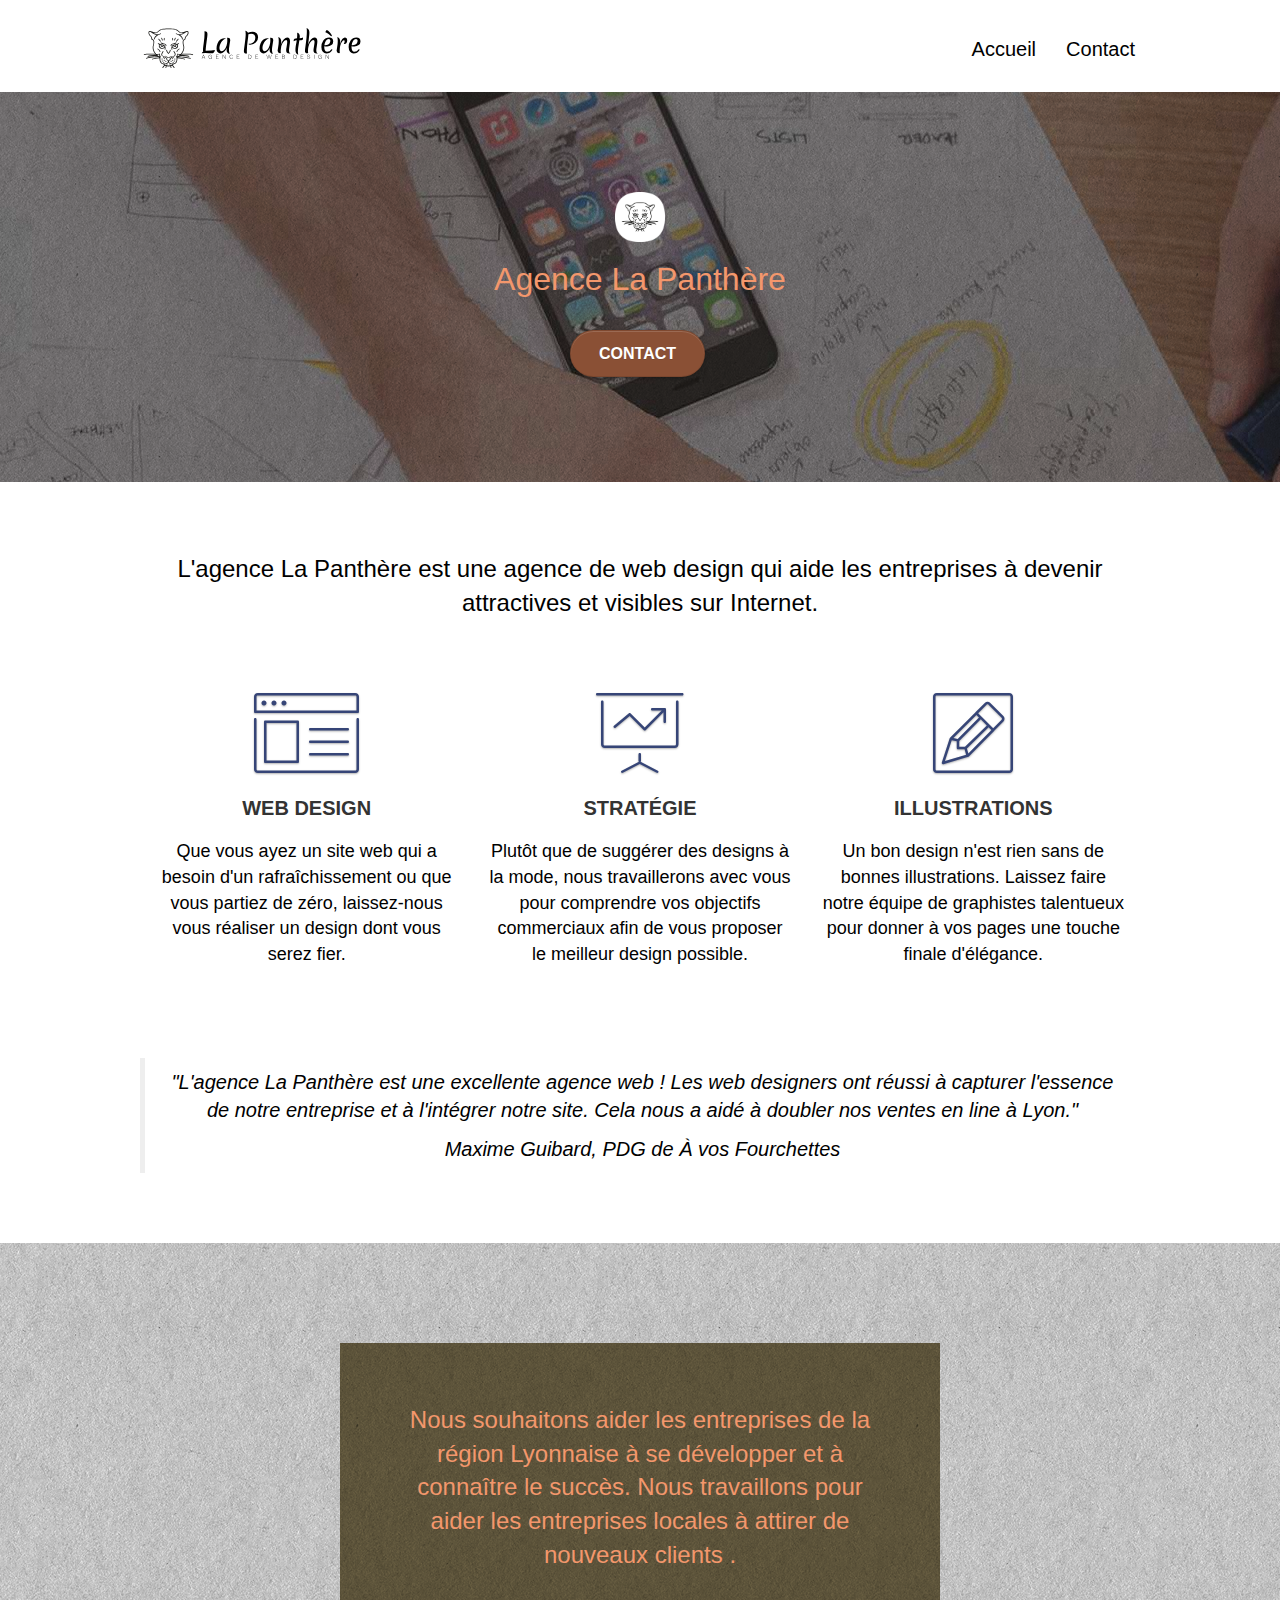
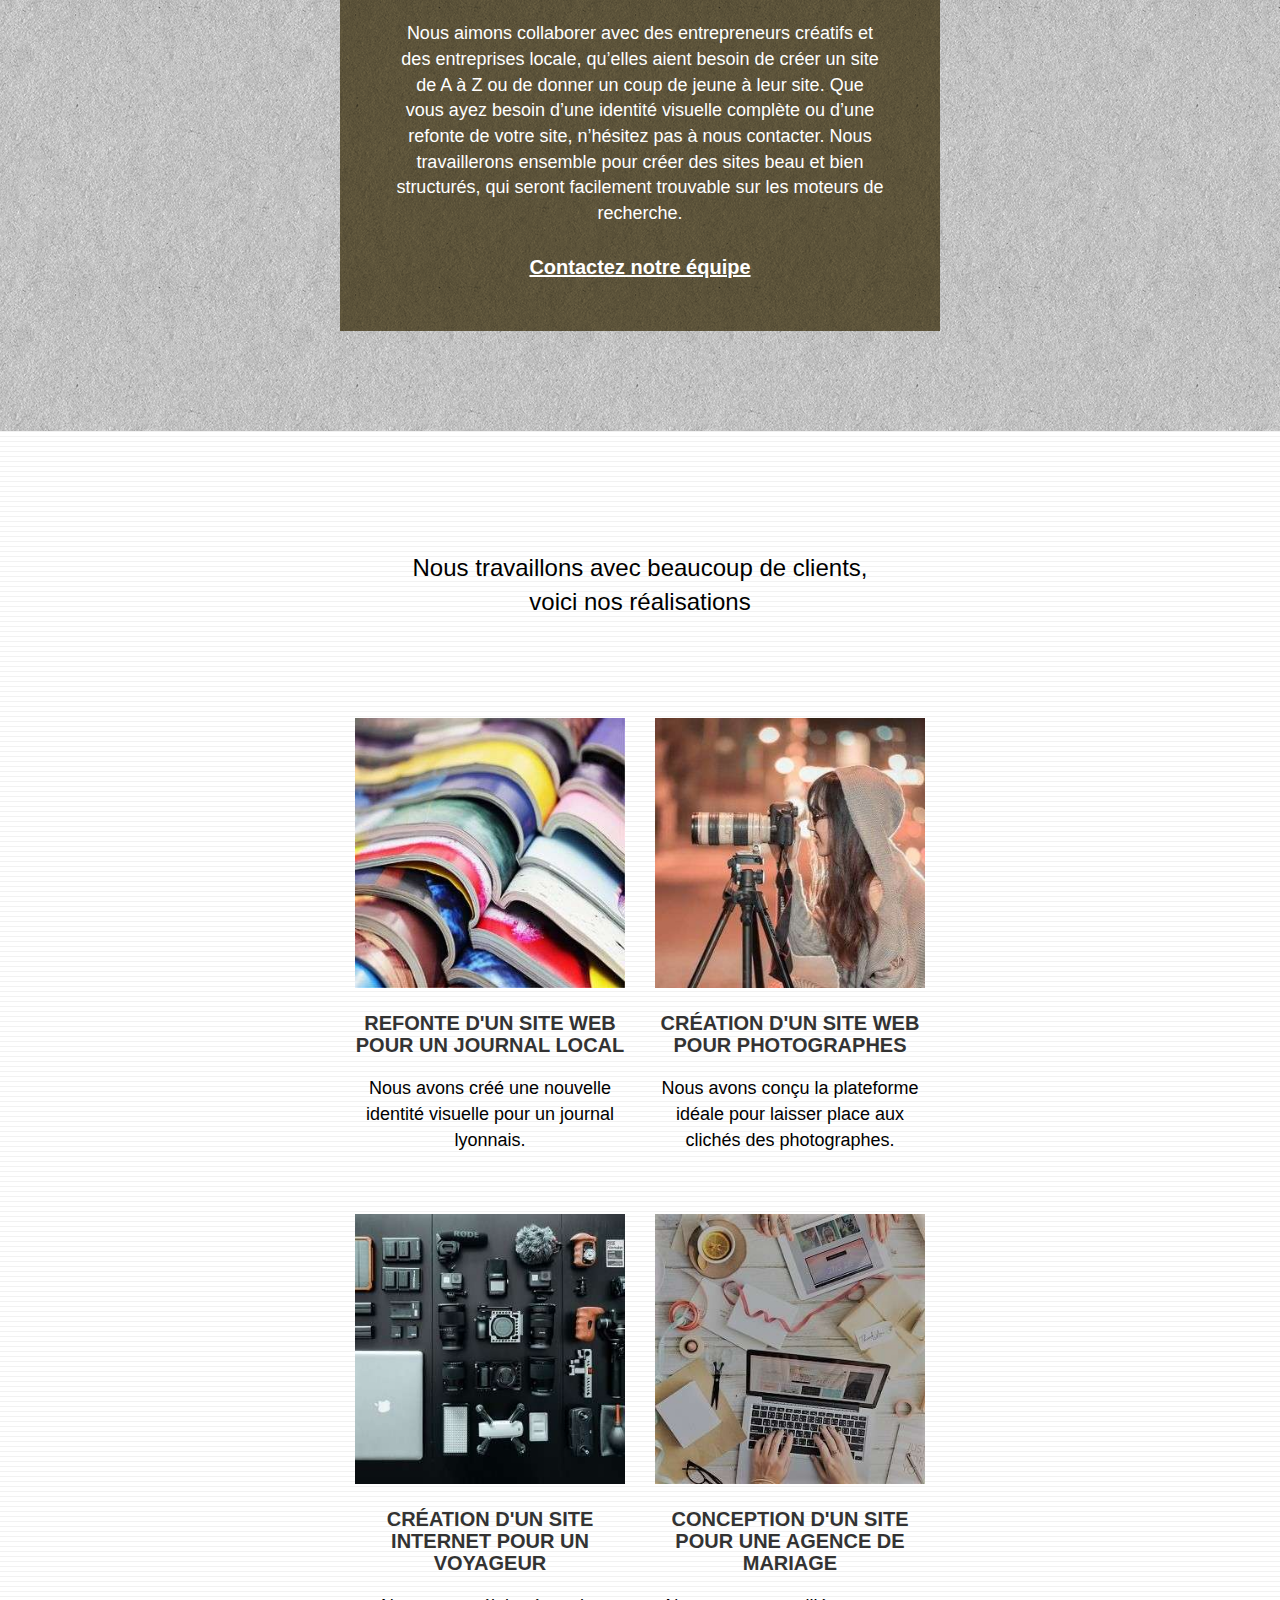
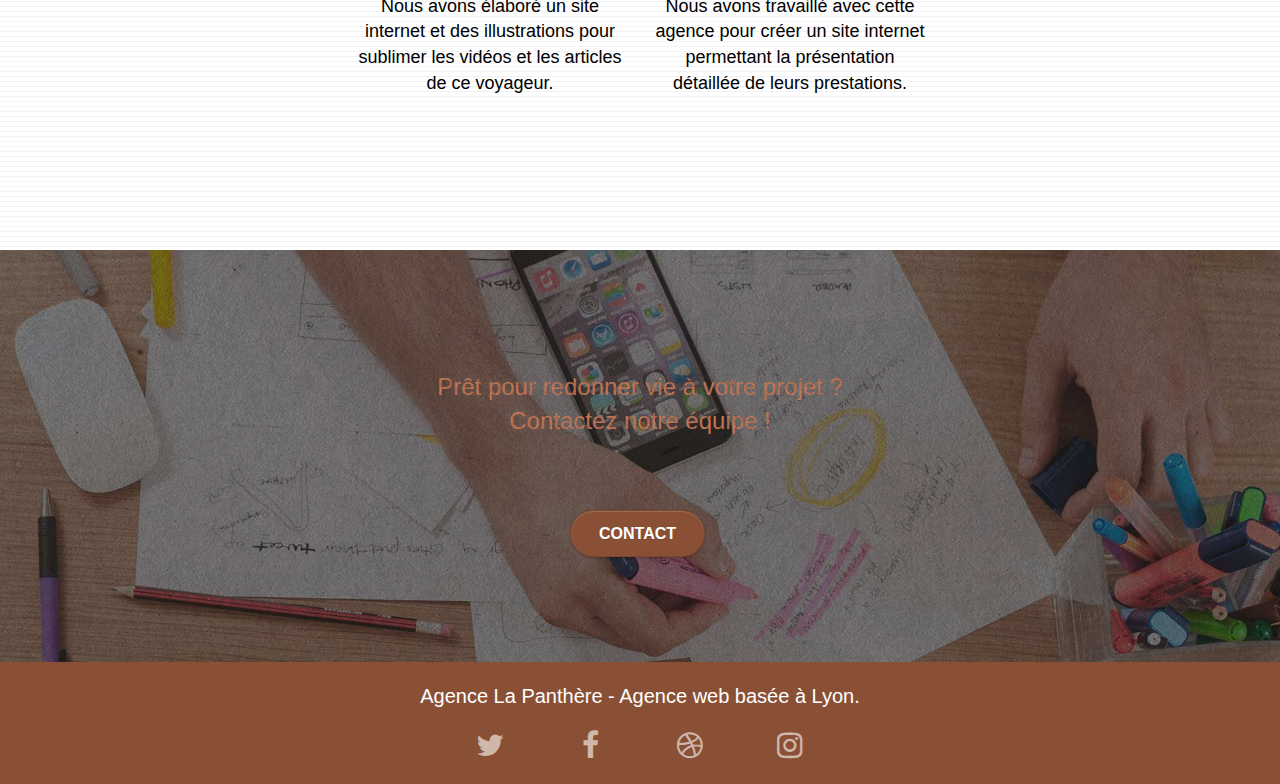
==== index.html @ 5543e0e4 "Ajout des fichiers minifiés" ====
<!doctype html>
<html lang="fr">
	<head>
		<meta charset="utf-8">
		<!-- La description -->
		<meta name="description" content="L'entreprise de webdesign, La Panthère, situé à Lyon, accompagne les entreprises 
		à devenir attractives et visible sur Internet. Réalisation de votre site internet en respectant les bonnes techniques SEO.">

		<meta name="viewport" content="width=device-width, initial-scale=1.0, viewport-fit=cover">
		<link rel="shortcut icon" type="image/jpg" href="favicon.jpg">

		<!-- Precharger les feilles de style  -->
		<link rel="preload" href="./css/bootstrap.min.css" as="style">
		<link  rel="stylesheet" type="text/css" href="./css/bootstrap.min.css">

		<link rel="preload" href="./css/font-awesome.min.css" as="style">
		<link  rel="stylesheet" type="text/css" href="./css/font-awesome.min.css">

		<link rel="preload" href="./css/et-line.min.css" as="style">
		<link  rel="stylesheet" type="text/css" href="./css/et-line.min.css">
		
		<link rel="preload" href="style.min.css" as="style">
		<link rel="stylesheet" type="text/css" href="style.min.css">
		
		<!-- Titre avec mot-clé -->
		<title>Entreprise webdesign Lyon - La Panthère!</title>

		<!-- indixation de la page -->
		<meta name="robots" content="index, fallow">
		<meta name="googlebot" content="index, fallow">

		<!-- différer l'exécution des script à la fin du chargement du document. -->
		<script src="./js/jquery-2.1.0.min.js" defer></script>
		<script src="./js/bootstrap.min.js" defer></script>
		<script src="./js/blocs.min.js" defer></script>
		<script src="./js/jquery.touchSwipe.min.js" defer></script>
		<script src="./js/gmaps.min.js" defer></script>
	</head>

	<body>
	<!-- Principal conteneur -->
		<div class="page-container">
			
		  <!-- bloc-0 -->
			<div class="bloc bgc-white l-bloc " id="bloc-0">
				<div class="container bloc-sm">

					<nav class="navbar row">
						<div class="navbar-header">

							<a class="navbar-brand" href="index.html">
								<img src="img/agence-la-panthere-monochrome.svg" 
									alt="Logo de presentation du site de l'entreprise webdesign La Panthère" />	
							</a>
														
							<button id="nav-toggle" type="button" class="ui-navbar-toggle navbar-toggle" data-toggle="collapse" data-target=".navbar-1">
								<span class="sr-only">Toggle navigation</span>
								<span class="icon-bar"></span>
								<span class="icon-bar"></span>
								<span class="icon-bar"></span>
							</button>

						</div>
						<div class="collapse navbar-collapse navbar-1 special-dropdown-nav">
							<ul class="site-navigation nav navbar-nav">
								<li>
									<a href="index.html">Accueil</a>							
								</li>
								<li>
									<a href="contact.html">Contact</a>
								</li>
							</ul>
						</div>
					</nav>
				</div>
			</div>
			<!-- bloc-0 END -->

			<!-- bloc-1-presentation -->
			<div class="bloc bg-banniere d-bloc bg-t-edge bloc-bg-texture texture-paper b-parallax" id="bloc-1-hero">
				<div class="container bloc-lg">

					<div class="row tight-width-whitespace">
						<div class="col-sm-12">

							<img src="img/logo.png" class="center-block image-resize-mode" 
								alt="Logo La Panthère, agence webdesign Lyon." />

							<h1 class="text-center hero-bloc-text tc-white ">
								Agence La Panthère
							</h1>
							<div class="text-center">
								<a href="contact.html" class="btn btn-lg btn-clean btn-rd cta-hero btn-atomic-tangerine" id="cta-hero">Contact</a>
							</div>
						</div>
					</div>

				</div>
			</div>
			<!-- bloc-1-presentation END -->

			<!-- bloc-2-services -->
			<div class="bloc bgc-white l-bloc" id="bloc-2-services">
				<div class="container bloc-md">

					<div class="row">
						<div class="col-sm-12 text-center">

							<!-- rm img, rédaction titre h2 -->
							<h2>L'agence La Panthère est une agence de web design qui aide
								les entreprises à devenir attractives et visibles sur Internet.
							</h2>							
						</div>
					</div>

					<div class="row voffset-lg med-width-whitespace">
						<div class="col-sm-4">
							<div class="text-center">
								<span class="et-icon-browser sm-shadow icon-dark-slate-blue icons icon-lg"></span>
							</div>
							<h3 class="mg-md text-center">
								Web design
							</h3>
							<p class="text-center ">
								Que vous ayez un site web qui a besoin d'un rafraîchissement ou que vous partiez de zéro,
								 laissez-nous vous réaliser un design dont vous serez fier.
							</p>
						</div>
						<div class="col-sm-4">
							<div class="text-center">
								<span class="et-icon-presentation sm-shadow icon-dark-slate-blue icons icon-lg"></span>
							</div>
							<h3 class="mg-md text-center">
								Stratégie
							</h3>
							<p class="text-center ">
								Plutôt que de suggérer des designs à la mode, nous travaillerons avec vous pour comprendre 
								vos objectifs commerciaux afin de vous proposer le meilleur design possible.
							</p>
						</div>
						<div class="col-sm-4">
							<div class="text-center">
								<span class="et-icon-edit sm-shadow icon-dark-slate-blue icons icon-lg"></span>
							</div>
							<h3 class="mg-md text-center">
								Illustrations
							</h3>
							<p class="text-center ">
								Un bon design n'est rien sans de bonnes illustrations. Laissez faire notre équipe de graphistes
								 talentueux pour donner à vos pages une touche finale d'élégance.
							</p>
						</div>
					</div>

					<div class="row voffset-lg voffset">
						<div class="col-sm-12 text-center">

							<!-- rm img/citation.png, rédaction citation -->							
							<blockquote>
								<p class="citation">"L'agence La Panthère est une excellente agence web ! Les
									web designers ont réussi à capturer l'essence de notre 
									entreprise et à l'intégrer notre site. Cela nous a aidé à
									doubler nos ventes en line à Lyon."								
								</p>
								<p class="auteur">Maxime Guibard, PDG de À vos Fourchettes</p>
							</blockquote>
													
						</div>
					</div>

				</div>
			</div>
			<!-- bloc-2-services END -->

			<!-- bloc-3-what-i-do -->
			<div class="bloc tc-white  bg-presentation d-bloc bloc-bg-texture texture-paper b-parallax" id="bloc-3-what-i-do">
				
				<div class="container bloc-lg">
					<div class="row tight-width-whitespace black-background">
						<div class="col-sm-12">
							<h2 class="mg-md text-center tc-white">
								Nous souhaitons aider les entreprises de la région Lyonnaise à se développer et à connaître le succès. Nous 
								travaillons pour aider les entreprises locales à attirer de nouveaux clients .<br>
							</h2>
							<p class="text-center white">
								Nous aimons collaborer avec des entrepreneurs créatifs et des entreprises locale, qu’elles aient besoin de créer
								un site de A à Z ou de donner un coup de jeune à leur site. Que vous ayez besoin d’une identité visuelle complète
								ou d’une refonte de votre site, n’hésitez pas à nous contacter. Nous travaillerons ensemble pour créer des sites 
								beau et bien structurés, qui seront facilement trouvable sur les moteurs de recherche. <br><br>
								<a class="ltc-white bold-link" href="contact.html">Contactez notre équipe</a><br>
							</p>
						</div>
					</div>
				</div>

			</div>
			<!-- bloc-3-what-i-do END -->

			<!-- bloc-4-portfolio -->
			<div class="bloc bgc-white bg-lines-h2-bg bg-repeat l-bloc" id="bloc-4-portfolio">
				<div class="container bloc-lg">

					<div class="row">
						<div class="col-sm-12 text-center">
							<!-- rm img, rédaction du titre h2 -->
							<h2>Nous travaillons avec beaucoup de clients,<br>
								voici nos réalisations
							</h2>							
						</div>
					</div>

					<div class="row tight-width-whitespace portfolio-row">
						<div class="col-sm-6">

							<a href="index.html" data-lightbox="img/siteJournal.jpg" data-gallery-id="gallery-1" data-caption="Refonte d'un site web pour un journal local" data-frame="snapshot-lb">
								<img src="img/siteJournal.jpg"  class="img-responsive portfolio-thumb"
									alt="Site web journal réalisé par web agence La Panthère, Lyon"
								/>
							</a>

							<h3 class="mg-md text-center">
								Refonte d'un site web pour un journal local
							</h3>
							<p class="text-center">
								Nous avons créé une nouvelle identité visuelle pour un journal lyonnais.
							</p>
						</div>
						<div class="col-sm-6 mt-3">

							<a href="index.html" data-lightbox="img/sitePhotographes.jpg" data-gallery-id="gallery-1" data-caption="Création d'un site web pour photographes" data-frame="snapshot-lb">
								<img src="img/sitePhotographes.jpg" class="img-responsive portfolio-thumb" 
									alt="Site web pour photographes réalisé par web agence La Panthère, Lyon"
								/>
							</a>

							<h3 class="mg-md text-center">
								Création d'un site web pour photographes
							</h3>
							<p class="text-center">
								Nous avons conçu la plateforme idéale pour laisser place aux clichés des photographes.
							</p>
						</div>
					</div>
					<div class="row tight-width-whitespace portfolio-row">
						<div class="col-sm-6">

							<a href="index.html" data-lightbox="img/siteVoyageur.jpg" data-gallery-id="gallery-1" data-caption="Création d'un site internet pour un voyageur" data-frame="snapshot-lb">
								<img src="img/siteVoyageur.jpg" class="img-responsive portfolio-thumb" 
									alt="Site web pour voyageur réalisé par web agence La Panthère, Lyon"
								/>
							</a>

							<h3 class="mg-md text-center">
								Création d'un site internet pour un voyageur
							</h3>
							<p class="text-center">
								Nous avons élaboré un site internet et des illustrations pour sublimer les vidéos et les articles de ce voyageur.
							</p>
						</div>
						<div class="col-sm-6">

							<a href="index.html" data-lightbox="img/siteMariage.jpg" data-gallery-id="gallery-1" data-caption="Conception d'un site pour une agence de mariage" data-frame="snapshot-lb">
								<img src="img/siteMariage.jpg" class="img-responsive portfolio-thumb" 
									alt="Site web pour agence de mariage réalisé par web agence La Panthère, Lyon" 
								/>
							</a>
							
							<h3 class="mg-md text-center">
								Conception d'un site pour une agence de mariage
							</h3>
							<p class="text-center">
								Nous avons travaillé avec cette agence pour créer un site internet permettant la présentation détaillée de leurs prestations.
							</p>
						</div>
					</div>
				</div>
			</div>
			<!-- bloc-4-portfolio END -->

			<!-- bloc-5-cta -->
			<div class="bloc bgc-dark-slate-blue bg-banniere d-bloc bloc-bg-texture texture-paper" id="bloc-5-cta">
				<div class="container bloc-lg">
					<div class="row">
						<h2 class="mg-md text-center tc-white">
							Prêt pour redonner vie à votre projet ?<br>Contactez notre équipe !
						</h2>
						<div class="col-sm-12 text-center">
							<a href="contact.html" class="btn btn-atomic-tangerine btn-clean btn-rd btn-lg cta-hero">Contact</a>
						</div>
					</div>
				</div>
			</div>
			<!-- bloc-5-cta END -->

			<!-- Footer - bloc-8 -->
			<div class="bloc bgc-atomic-tangerine d-bloc" id="bloc-8">
				<div class="container bloc-sm">
					<div class="row">
						<div class="col-xs-12">
							<div class="text-center white titre-footer">
								Agence La Panthère - Agence web basée à Lyon.<br>
							</div>
							<div class="row row-no-gutters social">
								<div class="col-xs-3">
									<div class="text-center">
										<a href="https://twitt.com" aria-label="Lien vers la page de notre site sur twitt.com">
											<span class="fa fa-twitter icon-md"></span>
										</a>
									</div>
								</div>
								<div class="col-xs-3">
									<div class="text-center">
										<a href="https://facebook.com" aria-label="Lien vers la page de notre site sur Facebook.com">
											<span class="fa fa-facebook icon-md"></span>
										</a>
									</div>
								</div>
								<div class="col-xs-3">
									<div class="text-center">
										<a href="https://dribble.com" aria-label="Lien vers la page de notre site sur dribble.com">
											<span class="fa fa-dribbble icon-md"></span>
										</a>
									</div>
								</div>
								<div class="col-xs-3">
									<div class="text-center">
										<a href="https://instagram.com" aria-label="Lien vers la page de notre site sur instagram.com">
											<span class="fa fa-instagram icon-md"></span>
										</a>
									</div>
								</div>
								
							</div>
							<!-- rm des backlinks inutile: partenaires & annuaires -->
							
						</div>
					</div>
				</div>
			</div>
			<!-- Footer - bloc-8 END -->
		</div>
		<!-- Principal conteneur END -->			
	</body>
</html>
---- style.min.css ----
body{margin:0;padding:0;background:#FFF;overflow-x:hidden;-webkit-font-smoothing:antialiased;-moz-osx-font-smoothing:grayscale}a,button{transition:all .3s ease-in-out;outline:none!important}a:hover{text-decoration:none;cursor:pointer}.bloc{width:100%;clear:both;background:50% 50% no-repeat;padding:0 50px;-webkit-background-size:cover;-moz-background-size:cover;-o-background-size:cover;background-size:cover;position:relative}.bloc .container{padding-left:0;padding-right:0}.bloc-lg{padding:100px 50px}.bloc-md{padding:50px}.bloc-sm{padding:20px 50px}.bg-center,.bg-l-edge,.bg-r-edge,.bg-t-edge,.bg-b-edge,.bg-tl-edge,.bg-bl-edge,.bg-tr-edge,.bg-br-edge,.bg-repeat{-webkit-background-size:auto!important;-moz-background-size:auto!important;-o-background-size:auto!important;background-size:auto!important}.bg-repeat{background:repeat}.bg-t-edge{background:top no-repeat}.bloc-bg-texture::before{content:"";background-size:2px 2px;position:absolute;top:0;bottom:0;left:0;right:0}.texture-paper::before{background:url(img/texture-paper.png);background-size:280px 280px}.b-parallax{background-attachment:fixed}.d-bloc{color:rgba(255,255,255,.7)}.d-bloc button:hover{color:rgba(255,255,255,.9)}.d-bloc .divider-h span{border-color:rgba(255,255,255,.2)}.d-bloc .a-btn,.d-bloc .navbar a,.d-bloc .navbar-brand,.d-bloc a .icon-sm,.d-bloc a .icon-md,.d-bloc a .icon-lg,.d-bloc a .icon-xl,.d-bloc h1 a,.d-bloc h2 a,.d-bloc h3 a,.d-bloc h4 a,.d-bloc h5 a,.d-bloc h6 a,.d-bloc p a{color:rgba(255,255,255,.6)}.d-bloc .a-btn:hover,.d-bloc .navbar a:hover,.d-bloc .navbar-brand:hover,.d-bloc a:hover .icon-sm,.d-bloc a:hover .icon-md,.d-bloc a:hover .icon-lg,.d-bloc a:hover .icon-xl,.d-bloc h1 a:hover,.d-bloc h2 a:hover,.d-bloc h3 a:hover,.d-bloc h4 a:hover,.d-bloc h5 a:hover,.d-bloc h6 a:hover,.d-bloc p a:hover{color:rgba(255,255,255,1)}.d-bloc .navbar-toggle .icon-bar{background:rgba(255,255,255,1)}.d-bloc .btn-wire,.d-bloc .btn-wire:hover{color:rgba(255,255,255,1);border-color:rgba(255,255,255,1)}.d-bloc .panel{color:rgba(0,0,0,.5)}.d-bloc .panel button:hover{color:rgba(0,0,0,.7)}.d-bloc .panel icon{border-color:rgba(0,0,0,.7)}.d-bloc .panel .divider-h span{border-color:rgba(0,0,0,.1)}.d-bloc .panel .a-btn{color:rgba(0,0,0,.6)}.d-bloc .panel .a-btn:hover{color:rgba(0,0,0,1)}.d-bloc .panel .btn-wire,.d-bloc .panel .btn-wire:hover{color:rgba(0,0,0,.7);border-color:rgba(0,0,0,.3)}.d-bloc .panel,.l-bloc{color:rgba(0,0,0,.5)}.d-bloc .panel button:hover,.l-bloc button:hover{color:rgba(0,0,0,.7)}.l-bloc .icon-round,.l-bloc .icon-square,.l-bloc .icon-rounded,.l-bloc .icon-semi-rounded-a,.l-bloc .icon-semi-rounded-b{border-color:rgba(0,0,0,.7)}.d-bloc .panel .divider-h span,.l-bloc .divider-h span{border-color:rgba(0,0,0,.1)}.d-bloc .panel .a-btn,.l-bloc .a-btn,.l-bloc .navbar a,.l-bloc .navbar-brand,.l-bloc a .icon-sm,.l-bloc a .icon-md,.l-bloc a .icon-lg,.l-bloc a .icon-xl,.l-bloc h1 a,.l-bloc h2 a,.l-bloc h3 a,.l-bloc h4 a,.l-bloc h5 a,.l-bloc h6 a,.l-bloc p a{color:rgba(0,0,0,.6)}.d-bloc .panel .a-btn:hover,.l-bloc .a-btn:hover,.l-bloc .navbar a:hover,.l-bloc .navbar-brand:hover,.l-bloc a:hover .icon-sm,.l-bloc a:hover .icon-md,.l-bloc a:hover .icon-lg,.l-bloc a:hover .icon-xl,.l-bloc h1 a:hover,.l-bloc h2 a:hover,.l-bloc h3 a:hover,.l-bloc h4 a:hover,.l-bloc h5 a:hover,.l-bloc h6 a:hover,.l-bloc p a:hover{color:rgba(0,0,0,1)}.l-bloc .navbar-toggle .icon-bar{color:rgba(0,0,0,.6)}.d-bloc .panel .btn-wire,.d-bloc .panel .btn-wire:hover,.l-bloc .btn-wire,.l-bloc .btn-wire:hover{color:rgba(0,0,0,.7);border-color:rgba(0,0,0,.3)}.voffset{margin-top:30px}.voffset-lg{margin-top:80px}.row-no-gutters{margin-right:0;margin-left:0}.row.row-no-gutters>[class^="col-"],.row.row-no-gutters>[class*=" col-"]{padding-right:0;padding-left:0}#bloc-1-hero h1{font-size:32px}.navbar{margin-bottom:0;z-index:1}.navbar-brand{height:auto;padding:3px 15px;font-size:25px;font-weight:400;font-weight:600;line-height:44px}.navbar-brand img{max-height:200px;margin:0 5px 0 0;display:inline}.navbar-brand img[src$=svg]{height:40px;width:100%}.nav-center .navbar-brand img{margin:0}.navbar .nav{padding-top:2px;margin-right:-16px;float:right;z-index:1}.nav>li{float:left;margin-top:4px;font-size:16px}.navbar-nav .open .dropdown-menu>li>a{text-align:inherit}.nav>li a:hover,.nav>li a:focus{background:transparent}.navbar-toggle{margin:10px 10px 0 0;border:0}.navbar-toggle:hover{background:transparent!important}.navbar-toggle .icon-bar{background-color:rgba(0,0,0,.5);width:26px}.nav-invert .navbar .nav{float:left}.nav-invert .navbar-header,.nav-invert .navbar-brand{float:right;position:relative;z-index:2}@media (min-width:768px){.site-navigation{position:absolute;top:50%;right:20px;transform:translate(0,-50%);-webkit-transform:translateY(-50%)}.nav>li .dropdown-menu a,.nav>li .dropdown-menu a:hover{color:#484848}.nav-invert .site-navigation{left:0;right:0}.nav-center{text-align:center}.nav-center .navbar-header{width:100%}.nav-center .navbar-header,.nav-center .navbar-brand,.nav-center .nav>li{float:none;display:inline-block}.nav-center .site-navigation{position:relative;width:100%;right:0;margin-right:0;margin-top:20px}.nav-center.mini-nav .navbar-toggle{float:none;margin:10px auto 0}}.nav>li>.dropdown a{background:none!important;display:block;padding:14px 15px}nav .caret{margin:0 5px}.dropdown-menu .dropdown-menu{top:-8px;left:100%}.dropdown-menu .dropmenu-flow-right{top:100%;left:0;margin-left:-1px;border-top-left-radius:0;border-top-right-radius:0}.dropdown-menu .dropdown span{border:4px solid #000;border-top-color:transparent;border-right-color:transparent;border-bottom-color:transparent;margin:6px -5px 0 0!important;float:right}.mg-md{margin-top:10px;margin-bottom:20px}.mg-lg{margin-top:10px;margin-bottom:40px}.btn{margin:0 5px 5px 0}.btn.pull-right{margin:0 0 5px 5px}.btn-d,.btn-d:hover,.btn-d:focus{color:#FFF;background:rgba(0,0,0,.3)}button{outline:none!important}.btn-rd{border-radius:40px}.btn-clean{border:1px solid rgba(0,0,0,.08);border-bottom-color:rgba(0,0,0,.1);text-shadow:0 1px 0 rgba(0,0,1,.1);box-shadow:0 1px 3px rgba(0,0,1,.25),inset 0 1px 0 0 rgba(255,255,255,.15)}.icon-md{font-size:30px!important}.icon-lg{font-size:80px!important}.sm-shadow{text-shadow:0 1px 2px rgba(0,0,0,.3)}.panel-sq,.panel-sq .panel-heading,.panel-sq .panel-footer{border-radius:0}.panel-rd{border-radius:30px}.panel-rd .panel-heading{border-radius:29px 29px 0 0}.panel-rd .panel-footer{border-radius:0 0 29px 29px}.form-control{border-color:rgba(0,0,0,.1);box-shadow:none}.scrollToTop{width:40px;height:40px;position:fixed;bottom:20px;right:20px;opacity:0;z-index:500;transition:all .3s ease-in-out}.scrollToTop span{margin-top:6px}.showScrollTop{font-size:14px;opacity:1}a[data-lightbox]{position:relative;display:block;text-align:center}a[data-lightbox]:hover::before{content:"+";font-family:"HelveticaNeue-Light","Helvetica Neue Light","Helvetica Neue",Helvetica,Arial;font-size:32px;width:50px;height:50px;margin-left:-25px;border-radius:50%;background:rgba(0,0,0,.6);color:#FFF;font-weight:100;z-index:1;position:absolute;top:50%;transform:translateY(-50%);-webkit-transform:translateY(-50%)}a[data-lightbox]:hover img{opacity:.6;-webkit-animation-fill-mode:none;animation-fill-mode:none}#lightbox-modal{display:flex;align-items:center}#lightbox-modal .modal-dialog{width:90%;max-width:900px;margin:0 auto 0}#lightbox-modal .modal-dialog img{max-height:90vh;margin:0 auto}.lightbox-caption{padding:20px;color:#FFF;background:rgba(0,0,0,.5);position:absolute;left:15px;right:15px;bottom:5px}.close-lightbox{color:#FFF;font-size:30px;position:absolute;top:20px;right:20px;z-index:20;background:rgba(0,0,0,.5);border:none;line-height:30px;padding:0 9px 5px;opacity:.3}.close-lightbox:hover,.next-lightbox:hover,.prev-lightbox:hover{opacity:1;color:#FFF}.next-lightbox,.prev-lightbox{font-size:20px;color:rgba(255,255,255,.9);background:rgba(0,0,0,.5);transition:all .2s ease-in-out;position:absolute;top:45%;z-index:1;opacity:.4}.next-lightbox{padding:6px 8px 1px 13px;right:25px}.prev-lightbox{padding:6px 13px 1px 10px;left:25px}.snapshot-lb .modal-body{padding-bottom:45px}.snapshot-lb .lightbox-caption{padding:0;color:rgba(0,0,0,.5);background:none}h1,h2,h3,h4,h5,h6,p,label,.btn,a{font-family:"helvetica";font-weight:400;color:#000!important;font-size:20px}img{margin:0 auto;width:100%;height:100%}.center-block{width:50px!important;height:50px!important}.container{max-width:1000px}.hero-bloc-text{font-size:38px}.hero-bloc-text-sub{font-size:36px}.statement-bloc-text{line-height:26px;font-style:italic;font-size:20px;text-align:center;font-weight:lighter;max-width:520px;margin:auto auto auto auto}p{font-size:18px}.citation,.auteur{font-size:20px;font-style:italic}.tight-width-whitespace{max-width:600px;margin:auto auto auto auto}.h1{font-size:20px;font-family:"Open Sans"}.cta-hero{margin-top:22px;color:#FFFFFF!important;text-transform:uppercase;padding:12px 28px 12px 28px;font-size:16px;font-weight:700}.social{max-width:400px;margin:auto auto auto auto}h2{font-size:24px;line-height:1.4em;margin:20px 0 50px!important}h3{font-size:20px;text-transform:uppercase;font-weight:700;color:#333333!important}.med-width-whitespace{max-width:1000px;margin:auto auto auto auto;box-shadow:0 0 0 #000}h1{color:#333333!important}h4{color:#333333!important}.icons{margin-bottom:14px;margin-top:24px}.white{color:#FFFFFF!important}.portfolio-thumb{margin-bottom:24px;width:100%;height:100%}.portfolio-row{margin-bottom:44px;margin-top:50px}.avatar{box-shadow:0 4px 9px rgba(0,0,0,.3)}.black-background{background-color:rgba(65,48,2,.7);padding:40px 40px 40px 40px}.bold-link{font-weight:900;text-decoration:underline!important}.bgc-white{background-color:#FFF}.bgc-dark-slate-blue{background-color:#364577}.bgc-atomic-tangerine{background-color:#8a5035}#info{color:#000}.tc-white{color:#F3976C!important}.btn-atomic-tangerine{background:#8a5035;color:#FFF!important}.btn-atomic-tangerine:hover{background:#c27956!important;color:#FFFFFF!important}.ltc-white{color:#FFFFFF!important}.ltc-white:hover{color:#cccccc!important}.ltc-atomic-tangerine{color:#F3976C!important}.ltc-atomic-tangerine:hover{color:#c27956!important}.icon-dark-slate-blue{color:#364577!important;border-color:#364577!important}.bg-dots-bg{background-image:url(img/dots-bg.png)}.bg-lines-h2-bg{background-image:url(img/lines-h2-bg.png)}.bg-banniere{background-image:url(img/webdesign-banniere.jpg)}.bg-presentation{background-image:url(img/image-de-presentation.jpg)}.titre-footer{font-size:20px;margin-bottom:20px}@media (max-width:1024px){.bloc{padding-left:20px;padding-right:20px}.bloc.full-width-bloc,.bloc-tile-2.full-width-bloc .container,.bloc-tile-3.full-width-bloc .container,.bloc-tile-4.full-width-bloc .container{padding-left:0;padding-right:0}}@media (max-width:992px) and (min-width:768px){.navbar .nav{max-width:80%}.nav-center.navbar .nav{max-width:100%}}@media (max-width:991px){.container{width:100%}.b-parallax{background-attachment:scroll}.page-container,#hero-bloc{overflow-x:hidden;position:relative}.bloc-group,.bloc-group .bloc{display:block;width:100%}.bloc-fill-screen .fill-bloc-top-edge,.bloc-fill-screen .fill-bloc-bottom-edge{padding:0 20px}}@media (max-width:767px){.page-container{overflow-x:hidden;position:relative}h1,h2,h3,h4,h5,h6,p,#disqus_thread{padding-left:10px!important;padding-right:10px!important}.b-parallax{background-attachment:scroll}.navbar .nav{padding-top:0;border-top:1px solid rgba(0,0,0,.2);float:none!important}.navbar.row{margin-left:0;margin-right:0}.site-navigation{position:inherit;transform:none;-webkit-transform:none;-ms-transform:none}.nav>li{margin-top:0;border-bottom:1px solid rgba(0,0,0,.1);background:rgba(0,0,0,.05);text-align:left;padding-left:15px;width:100%}.nav>li:hover{background:rgba(0,0,0,.08)}.dropdown .dropdown a .caret{float:none;margin:5px 0 0 10px!important;border:4px solid #000;border-bottom-color:transparent;border-right-color:transparent;border-left-color:transparent}#hero-bloc .navbar .nav{background:rgba(0,0,0,.8)}#hero-bloc .navbar .nav a{color:rgba(255,255,255,.6)}.hero{padding:50px 0}.hero-nav{left:-1px;right:-1px}.navbar-collapse{padding:0;overflow-x:hidden;-webkit-box-shadow:none;box-shadow:none}.navbar-brand img{max-height:40px;width:auto}.nav-invert .navbar-header{float:none;width:100%}.nav-invert .navbar-toggle{float:left;margin-left:10px}.bloc{padding-left:0;padding-right:0}.bloc-xxl,.bloc-xl,.bloc-lg{padding:40px 0}.bloc-sm,.bloc-md{padding-left:0;padding-right:0}.bloc-tile-2 .container,.bloc-tile-3 .container,.bloc-tile-4 .container,.bloc-fill-screen .fill-bloc-top-edge,.bloc-fill-screen .fill-bloc-bottom-edge{padding-left:0;padding-right:0}.a-block{padding:0 10px}.btn-dwn{display:none}.voffset{margin-top:5px}.voffset-md{margin-top:20px}.voffset-lg{margin-top:30px}form{padding:5px}.close-lightbox{display:inline-block}.blocsapp-device-iphone5{background-size:216px 425px;padding-top:60px;width:216px;height:425px}.blocsapp-device-iphone5 img{width:180px;height:320px}.contact{text-align:left!important}}@media (max-width:400px){.bloc{padding-left:0;padding-right:0}p,.citation,.auteur{font-size:16px}h1{font-size:28px}h2{font-size:20px}h3{font-size:18px}.col-sm-6{margin-bottom:50px!important}}@media (max-width:767px){.bloc-mob-center-text{text-align:center}}
---- style.min.css ----
body{margin:0;padding:0;background:#FFF;overflow-x:hidden;-webkit-font-smoothing:antialiased;-moz-osx-font-smoothing:grayscale}a,button{transition:all .3s ease-in-out;outline:none!important}a:hover{text-decoration:none;cursor:pointer}.bloc{width:100%;clear:both;background:50% 50% no-repeat;padding:0 50px;-webkit-background-size:cover;-moz-background-size:cover;-o-background-size:cover;background-size:cover;position:relative}.bloc .container{padding-left:0;padding-right:0}.bloc-lg{padding:100px 50px}.bloc-md{padding:50px}.bloc-sm{padding:20px 50px}.bg-center,.bg-l-edge,.bg-r-edge,.bg-t-edge,.bg-b-edge,.bg-tl-edge,.bg-bl-edge,.bg-tr-edge,.bg-br-edge,.bg-repeat{-webkit-background-size:auto!important;-moz-background-size:auto!important;-o-background-size:auto!important;background-size:auto!important}.bg-repeat{background:repeat}.bg-t-edge{background:top no-repeat}.bloc-bg-texture::before{content:"";background-size:2px 2px;position:absolute;top:0;bottom:0;left:0;right:0}.texture-paper::before{background:url(img/texture-paper.png);background-size:280px 280px}.b-parallax{background-attachment:fixed}.d-bloc{color:rgba(255,255,255,.7)}.d-bloc button:hover{color:rgba(255,255,255,.9)}.d-bloc .divider-h span{border-color:rgba(255,255,255,.2)}.d-bloc .a-btn,.d-bloc .navbar a,.d-bloc .navbar-brand,.d-bloc a .icon-sm,.d-bloc a .icon-md,.d-bloc a .icon-lg,.d-bloc a .icon-xl,.d-bloc h1 a,.d-bloc h2 a,.d-bloc h3 a,.d-bloc h4 a,.d-bloc h5 a,.d-bloc h6 a,.d-bloc p a{color:rgba(255,255,255,.6)}.d-bloc .a-btn:hover,.d-bloc .navbar a:hover,.d-bloc .navbar-brand:hover,.d-bloc a:hover .icon-sm,.d-bloc a:hover .icon-md,.d-bloc a:hover .icon-lg,.d-bloc a:hover .icon-xl,.d-bloc h1 a:hover,.d-bloc h2 a:hover,.d-bloc h3 a:hover,.d-bloc h4 a:hover,.d-bloc h5 a:hover,.d-bloc h6 a:hover,.d-bloc p a:hover{color:rgba(255,255,255,1)}.d-bloc .navbar-toggle .icon-bar{background:rgba(255,255,255,1)}.d-bloc .btn-wire,.d-bloc .btn-wire:hover{color:rgba(255,255,255,1);border-color:rgba(255,255,255,1)}.d-bloc .panel{color:rgba(0,0,0,.5)}.d-bloc .panel button:hover{color:rgba(0,0,0,.7)}.d-bloc .panel icon{border-color:rgba(0,0,0,.7)}.d-bloc .panel .divider-h span{border-color:rgba(0,0,0,.1)}.d-bloc .panel .a-btn{color:rgba(0,0,0,.6)}.d-bloc .panel .a-btn:hover{color:rgba(0,0,0,1)}.d-bloc .panel .btn-wire,.d-bloc .panel .btn-wire:hover{color:rgba(0,0,0,.7);border-color:rgba(0,0,0,.3)}.d-bloc .panel,.l-bloc{color:rgba(0,0,0,.5)}.d-bloc .panel button:hover,.l-bloc button:hover{color:rgba(0,0,0,.7)}.l-bloc .icon-round,.l-bloc .icon-square,.l-bloc .icon-rounded,.l-bloc .icon-semi-rounded-a,.l-bloc .icon-semi-rounded-b{border-color:rgba(0,0,0,.7)}.d-bloc .panel .divider-h span,.l-bloc .divider-h span{border-color:rgba(0,0,0,.1)}.d-bloc .panel .a-btn,.l-bloc .a-btn,.l-bloc .navbar a,.l-bloc .navbar-brand,.l-bloc a .icon-sm,.l-bloc a .icon-md,.l-bloc a .icon-lg,.l-bloc a .icon-xl,.l-bloc h1 a,.l-bloc h2 a,.l-bloc h3 a,.l-bloc h4 a,.l-bloc h5 a,.l-bloc h6 a,.l-bloc p a{color:rgba(0,0,0,.6)}.d-bloc .panel .a-btn:hover,.l-bloc .a-btn:hover,.l-bloc .navbar a:hover,.l-bloc .navbar-brand:hover,.l-bloc a:hover .icon-sm,.l-bloc a:hover .icon-md,.l-bloc a:hover .icon-lg,.l-bloc a:hover .icon-xl,.l-bloc h1 a:hover,.l-bloc h2 a:hover,.l-bloc h3 a:hover,.l-bloc h4 a:hover,.l-bloc h5 a:hover,.l-bloc h6 a:hover,.l-bloc p a:hover{color:rgba(0,0,0,1)}.l-bloc .navbar-toggle .icon-bar{color:rgba(0,0,0,.6)}.d-bloc .panel .btn-wire,.d-bloc .panel .btn-wire:hover,.l-bloc .btn-wire,.l-bloc .btn-wire:hover{color:rgba(0,0,0,.7);border-color:rgba(0,0,0,.3)}.voffset{margin-top:30px}.voffset-lg{margin-top:80px}.row-no-gutters{margin-right:0;margin-left:0}.row.row-no-gutters>[class^="col-"],.row.row-no-gutters>[class*=" col-"]{padding-right:0;padding-left:0}#bloc-1-hero h1{font-size:32px}.navbar{margin-bottom:0;z-index:1}.navbar-brand{height:auto;padding:3px 15px;font-size:25px;font-weight:400;font-weight:600;line-height:44px}.navbar-brand img{max-height:200px;margin:0 5px 0 0;display:inline}.navbar-brand img[src$=svg]{height:40px;width:100%}.nav-center .navbar-brand img{margin:0}.navbar .nav{padding-top:2px;margin-right:-16px;float:right;z-index:1}.nav>li{float:left;margin-top:4px;font-size:16px}.navbar-nav .open .dropdown-menu>li>a{text-align:inherit}.nav>li a:hover,.nav>li a:focus{background:transparent}.navbar-toggle{margin:10px 10px 0 0;border:0}.navbar-toggle:hover{background:transparent!important}.navbar-toggle .icon-bar{background-color:rgba(0,0,0,.5);width:26px}.nav-invert .navbar .nav{float:left}.nav-invert .navbar-header,.nav-invert .navbar-brand{float:right;position:relative;z-index:2}@media (min-width:768px){.site-navigation{position:absolute;top:50%;right:20px;transform:translate(0,-50%);-webkit-transform:translateY(-50%)}.nav>li .dropdown-menu a,.nav>li .dropdown-menu a:hover{color:#484848}.nav-invert .site-navigation{left:0;right:0}.nav-center{text-align:center}.nav-center .navbar-header{width:100%}.nav-center .navbar-header,.nav-center .navbar-brand,.nav-center .nav>li{float:none;display:inline-block}.nav-center .site-navigation{position:relative;width:100%;right:0;margin-right:0;margin-top:20px}.nav-center.mini-nav .navbar-toggle{float:none;margin:10px auto 0}}.nav>li>.dropdown a{background:none!important;display:block;padding:14px 15px}nav .caret{margin:0 5px}.dropdown-menu .dropdown-menu{top:-8px;left:100%}.dropdown-menu .dropmenu-flow-right{top:100%;left:0;margin-left:-1px;border-top-left-radius:0;border-top-right-radius:0}.dropdown-menu .dropdown span{border:4px solid #000;border-top-color:transparent;border-right-color:transparent;border-bottom-color:transparent;margin:6px -5px 0 0!important;float:right}.mg-md{margin-top:10px;margin-bottom:20px}.mg-lg{margin-top:10px;margin-bottom:40px}.btn{margin:0 5px 5px 0}.btn.pull-right{margin:0 0 5px 5px}.btn-d,.btn-d:hover,.btn-d:focus{color:#FFF;background:rgba(0,0,0,.3)}button{outline:none!important}.btn-rd{border-radius:40px}.btn-clean{border:1px solid rgba(0,0,0,.08);border-bottom-color:rgba(0,0,0,.1);text-shadow:0 1px 0 rgba(0,0,1,.1);box-shadow:0 1px 3px rgba(0,0,1,.25),inset 0 1px 0 0 rgba(255,255,255,.15)}.icon-md{font-size:30px!important}.icon-lg{font-size:80px!important}.sm-shadow{text-shadow:0 1px 2px rgba(0,0,0,.3)}.panel-sq,.panel-sq .panel-heading,.panel-sq .panel-footer{border-radius:0}.panel-rd{border-radius:30px}.panel-rd .panel-heading{border-radius:29px 29px 0 0}.panel-rd .panel-footer{border-radius:0 0 29px 29px}.form-control{border-color:rgba(0,0,0,.1);box-shadow:none}.scrollToTop{width:40px;height:40px;position:fixed;bottom:20px;right:20px;opacity:0;z-index:500;transition:all .3s ease-in-out}.scrollToTop span{margin-top:6px}.showScrollTop{font-size:14px;opacity:1}a[data-lightbox]{position:relative;display:block;text-align:center}a[data-lightbox]:hover::before{content:"+";font-family:"HelveticaNeue-Light","Helvetica Neue Light","Helvetica Neue",Helvetica,Arial;font-size:32px;width:50px;height:50px;margin-left:-25px;border-radius:50%;background:rgba(0,0,0,.6);color:#FFF;font-weight:100;z-index:1;position:absolute;top:50%;transform:translateY(-50%);-webkit-transform:translateY(-50%)}a[data-lightbox]:hover img{opacity:.6;-webkit-animation-fill-mode:none;animation-fill-mode:none}#lightbox-modal{display:flex;align-items:center}#lightbox-modal .modal-dialog{width:90%;max-width:900px;margin:0 auto 0}#lightbox-modal .modal-dialog img{max-height:90vh;margin:0 auto}.lightbox-caption{padding:20px;color:#FFF;background:rgba(0,0,0,.5);position:absolute;left:15px;right:15px;bottom:5px}.close-lightbox{color:#FFF;font-size:30px;position:absolute;top:20px;right:20px;z-index:20;background:rgba(0,0,0,.5);border:none;line-height:30px;padding:0 9px 5px;opacity:.3}.close-lightbox:hover,.next-lightbox:hover,.prev-lightbox:hover{opacity:1;color:#FFF}.next-lightbox,.prev-lightbox{font-size:20px;color:rgba(255,255,255,.9);background:rgba(0,0,0,.5);transition:all .2s ease-in-out;position:absolute;top:45%;z-index:1;opacity:.4}.next-lightbox{padding:6px 8px 1px 13px;right:25px}.prev-lightbox{padding:6px 13px 1px 10px;left:25px}.snapshot-lb .modal-body{padding-bottom:45px}.snapshot-lb .lightbox-caption{padding:0;color:rgba(0,0,0,.5);background:none}h1,h2,h3,h4,h5,h6,p,label,.btn,a{font-family:"helvetica";font-weight:400;color:#000!important;font-size:20px}img{margin:0 auto;width:100%;height:100%}.center-block{width:50px!important;height:50px!important}.container{max-width:1000px}.hero-bloc-text{font-size:38px}.hero-bloc-text-sub{font-size:36px}.statement-bloc-text{line-height:26px;font-style:italic;font-size:20px;text-align:center;font-weight:lighter;max-width:520px;margin:auto auto auto auto}p{font-size:18px}.citation,.auteur{font-size:20px;font-style:italic}.tight-width-whitespace{max-width:600px;margin:auto auto auto auto}.h1{font-size:20px;font-family:"Open Sans"}.cta-hero{margin-top:22px;color:#FFFFFF!important;text-transform:uppercase;padding:12px 28px 12px 28px;font-size:16px;font-weight:700}.social{max-width:400px;margin:auto auto auto auto}h2{font-size:24px;line-height:1.4em;margin:20px 0 50px!important}h3{font-size:20px;text-transform:uppercase;font-weight:700;color:#333333!important}.med-width-whitespace{max-width:1000px;margin:auto auto auto auto;box-shadow:0 0 0 #000}h1{color:#333333!important}h4{color:#333333!important}.icons{margin-bottom:14px;margin-top:24px}.white{color:#FFFFFF!important}.portfolio-thumb{margin-bottom:24px;width:100%;height:100%}.portfolio-row{margin-bottom:44px;margin-top:50px}.avatar{box-shadow:0 4px 9px rgba(0,0,0,.3)}.black-background{background-color:rgba(65,48,2,.7);padding:40px 40px 40px 40px}.bold-link{font-weight:900;text-decoration:underline!important}.bgc-white{background-color:#FFF}.bgc-dark-slate-blue{background-color:#364577}.bgc-atomic-tangerine{background-color:#8a5035}#info{color:#000}.tc-white{color:#F3976C!important}.btn-atomic-tangerine{background:#8a5035;color:#FFF!important}.btn-atomic-tangerine:hover{background:#c27956!important;color:#FFFFFF!important}.ltc-white{color:#FFFFFF!important}.ltc-white:hover{color:#cccccc!important}.ltc-atomic-tangerine{color:#F3976C!important}.ltc-atomic-tangerine:hover{color:#c27956!important}.icon-dark-slate-blue{color:#364577!important;border-color:#364577!important}.bg-dots-bg{background-image:url(img/dots-bg.png)}.bg-lines-h2-bg{background-image:url(img/lines-h2-bg.png)}.bg-banniere{background-image:url(img/webdesign-banniere.jpg)}.bg-presentation{background-image:url(img/image-de-presentation.jpg)}.titre-footer{font-size:20px;margin-bottom:20px}@media (max-width:1024px){.bloc{padding-left:20px;padding-right:20px}.bloc.full-width-bloc,.bloc-tile-2.full-width-bloc .container,.bloc-tile-3.full-width-bloc .container,.bloc-tile-4.full-width-bloc .container{padding-left:0;padding-right:0}}@media (max-width:992px) and (min-width:768px){.navbar .nav{max-width:80%}.nav-center.navbar .nav{max-width:100%}}@media (max-width:991px){.container{width:100%}.b-parallax{background-attachment:scroll}.page-container,#hero-bloc{overflow-x:hidden;position:relative}.bloc-group,.bloc-group .bloc{display:block;width:100%}.bloc-fill-screen .fill-bloc-top-edge,.bloc-fill-screen .fill-bloc-bottom-edge{padding:0 20px}}@media (max-width:767px){.page-container{overflow-x:hidden;position:relative}h1,h2,h3,h4,h5,h6,p,#disqus_thread{padding-left:10px!important;padding-right:10px!important}.b-parallax{background-attachment:scroll}.navbar .nav{padding-top:0;border-top:1px solid rgba(0,0,0,.2);float:none!important}.navbar.row{margin-left:0;margin-right:0}.site-navigation{position:inherit;transform:none;-webkit-transform:none;-ms-transform:none}.nav>li{margin-top:0;border-bottom:1px solid rgba(0,0,0,.1);background:rgba(0,0,0,.05);text-align:left;padding-left:15px;width:100%}.nav>li:hover{background:rgba(0,0,0,.08)}.dropdown .dropdown a .caret{float:none;margin:5px 0 0 10px!important;border:4px solid #000;border-bottom-color:transparent;border-right-color:transparent;border-left-color:transparent}#hero-bloc .navbar .nav{background:rgba(0,0,0,.8)}#hero-bloc .navbar .nav a{color:rgba(255,255,255,.6)}.hero{padding:50px 0}.hero-nav{left:-1px;right:-1px}.navbar-collapse{padding:0;overflow-x:hidden;-webkit-box-shadow:none;box-shadow:none}.navbar-brand img{max-height:40px;width:auto}.nav-invert .navbar-header{float:none;width:100%}.nav-invert .navbar-toggle{float:left;margin-left:10px}.bloc{padding-left:0;padding-right:0}.bloc-xxl,.bloc-xl,.bloc-lg{padding:40px 0}.bloc-sm,.bloc-md{padding-left:0;padding-right:0}.bloc-tile-2 .container,.bloc-tile-3 .container,.bloc-tile-4 .container,.bloc-fill-screen .fill-bloc-top-edge,.bloc-fill-screen .fill-bloc-bottom-edge{padding-left:0;padding-right:0}.a-block{padding:0 10px}.btn-dwn{display:none}.voffset{margin-top:5px}.voffset-md{margin-top:20px}.voffset-lg{margin-top:30px}form{padding:5px}.close-lightbox{display:inline-block}.blocsapp-device-iphone5{background-size:216px 425px;padding-top:60px;width:216px;height:425px}.blocsapp-device-iphone5 img{width:180px;height:320px}.contact{text-align:left!important}}@media (max-width:400px){.bloc{padding-left:0;padding-right:0}p,.citation,.auteur{font-size:16px}h1{font-size:28px}h2{font-size:20px}h3{font-size:18px}.col-sm-6{margin-bottom:50px!important}}@media (max-width:767px){.bloc-mob-center-text{text-align:center}}
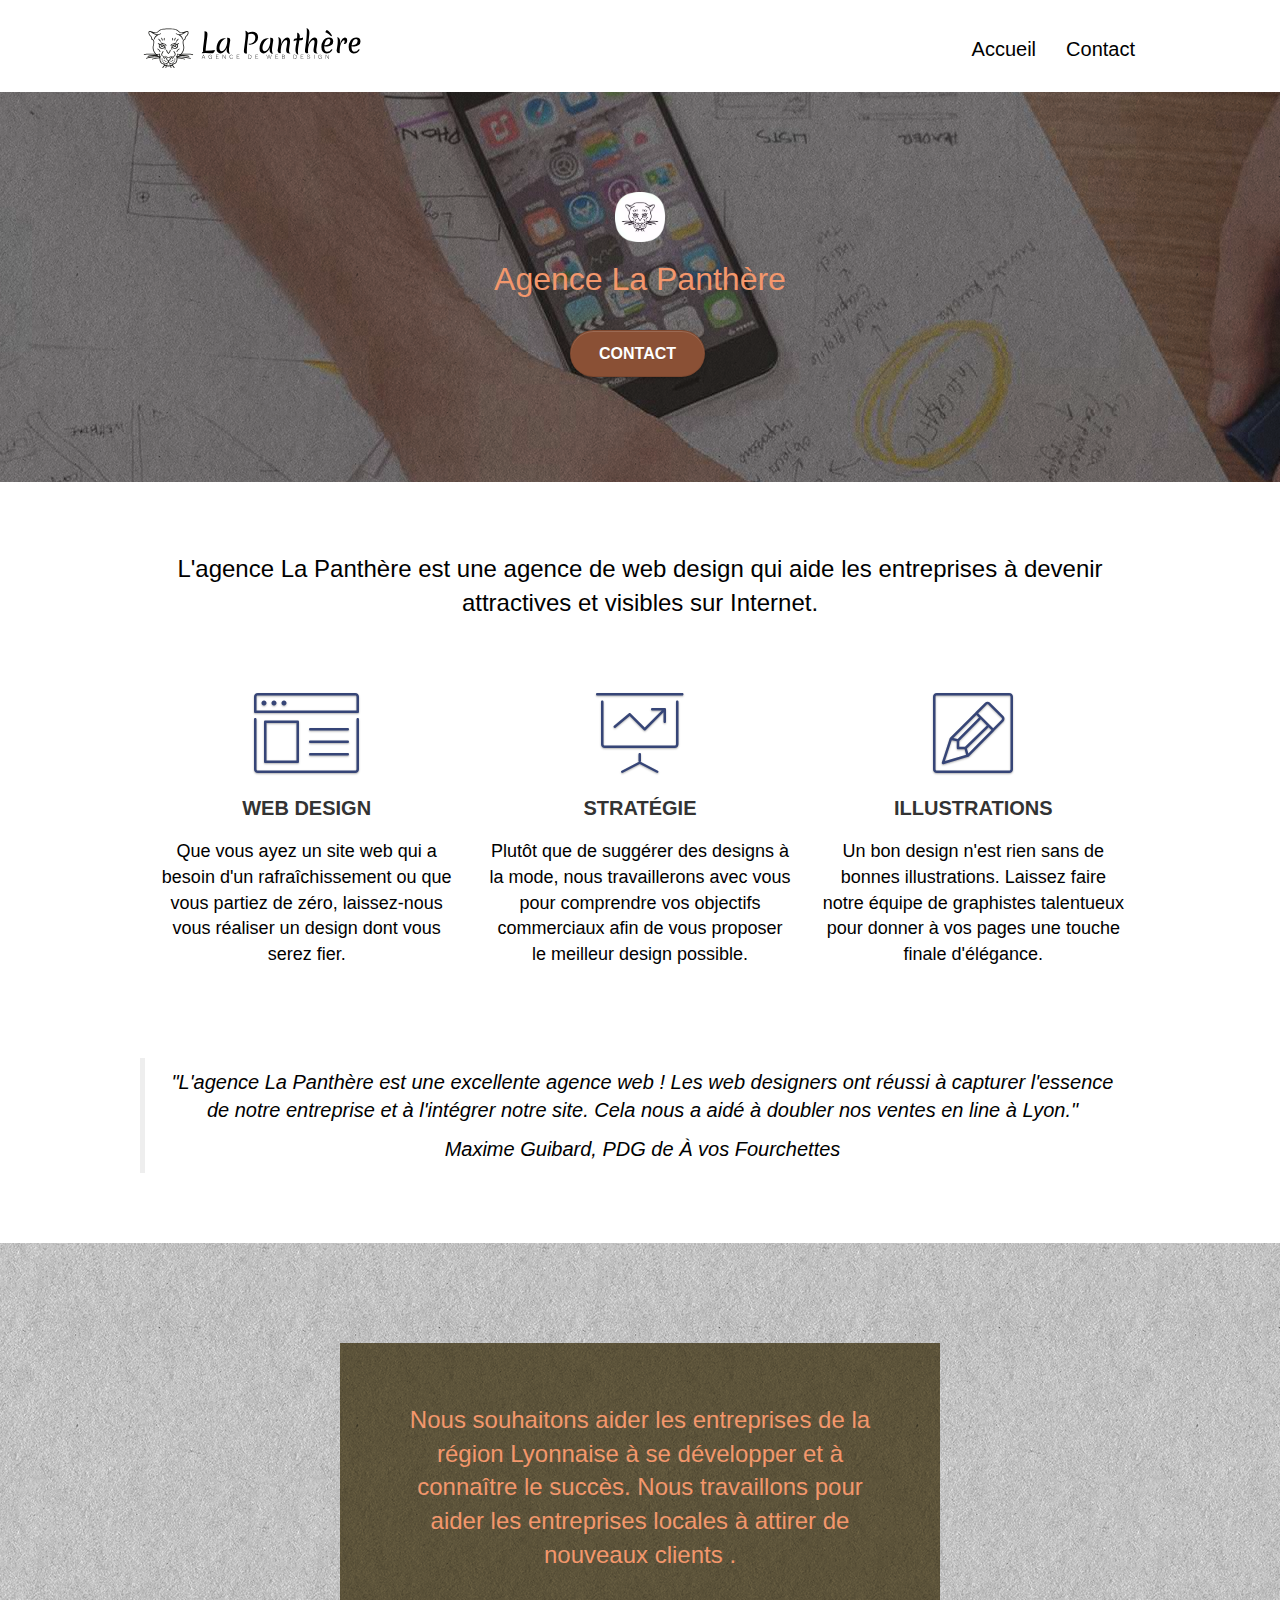
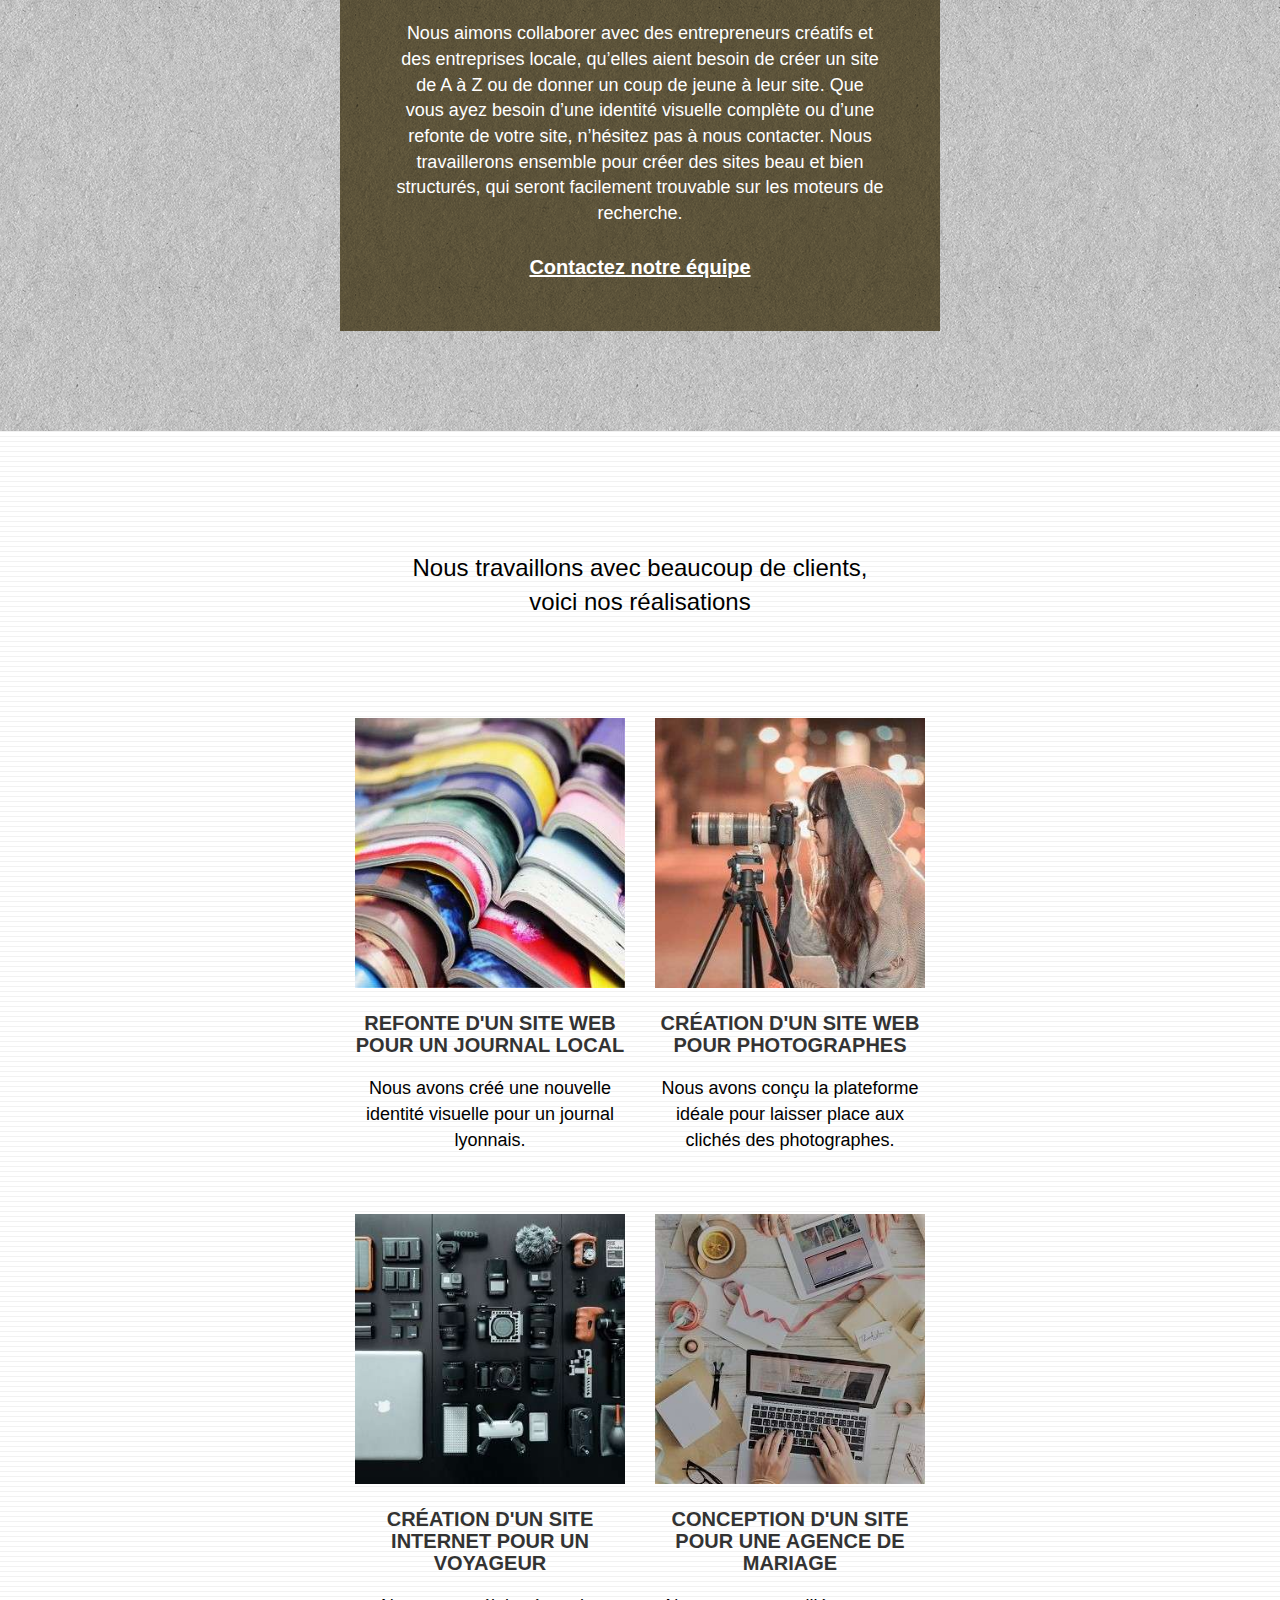
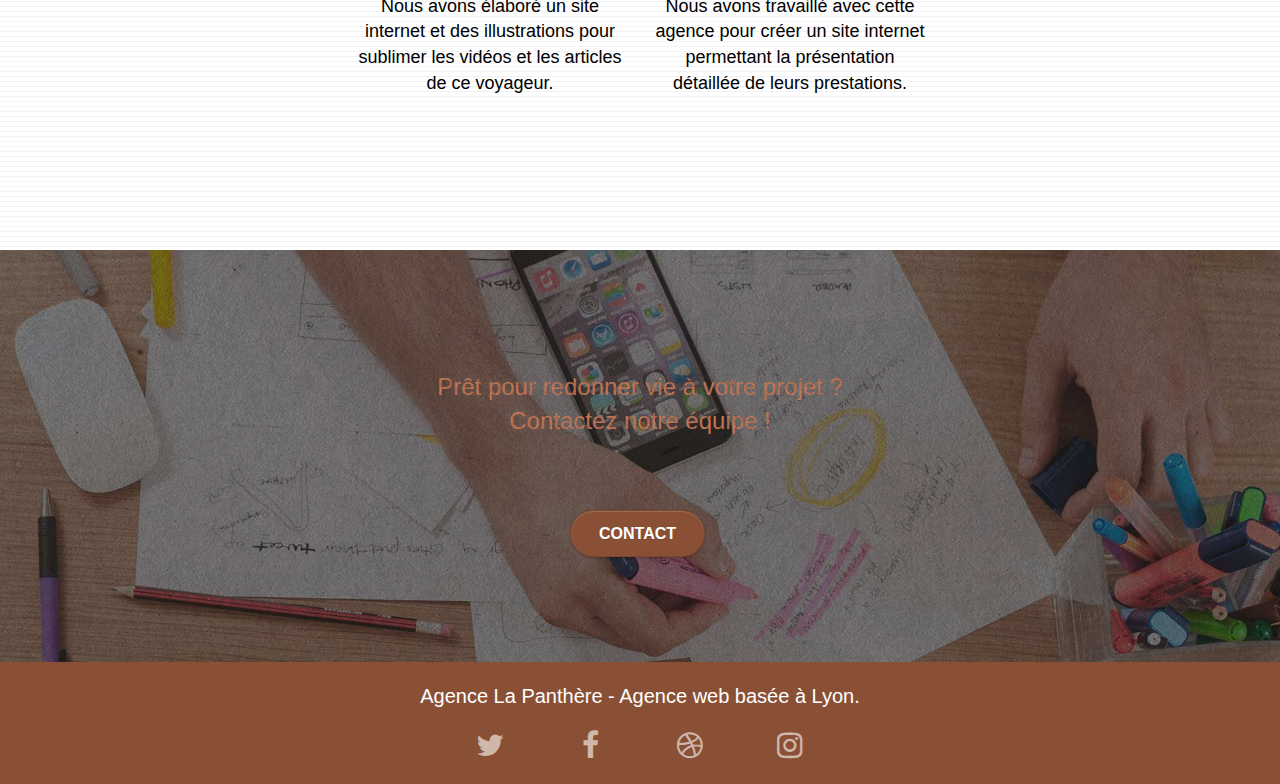
==== commit bfa24e32: "Remplacement des images au format webp" ====
--- a/index.html
+++ b/index.html
@@ -83,7 +83,7 @@
 					<div class="row tight-width-whitespace">
 						<div class="col-sm-12">
 
-							<img src="img/logo.png" class="center-block image-resize-mode" 
+							<img src="img/logo.webp" class="center-block image-resize-mode" 
 								alt="Logo La Panthère, agence webdesign Lyon." />
 
 							<h1 class="text-center hero-bloc-text tc-white ">
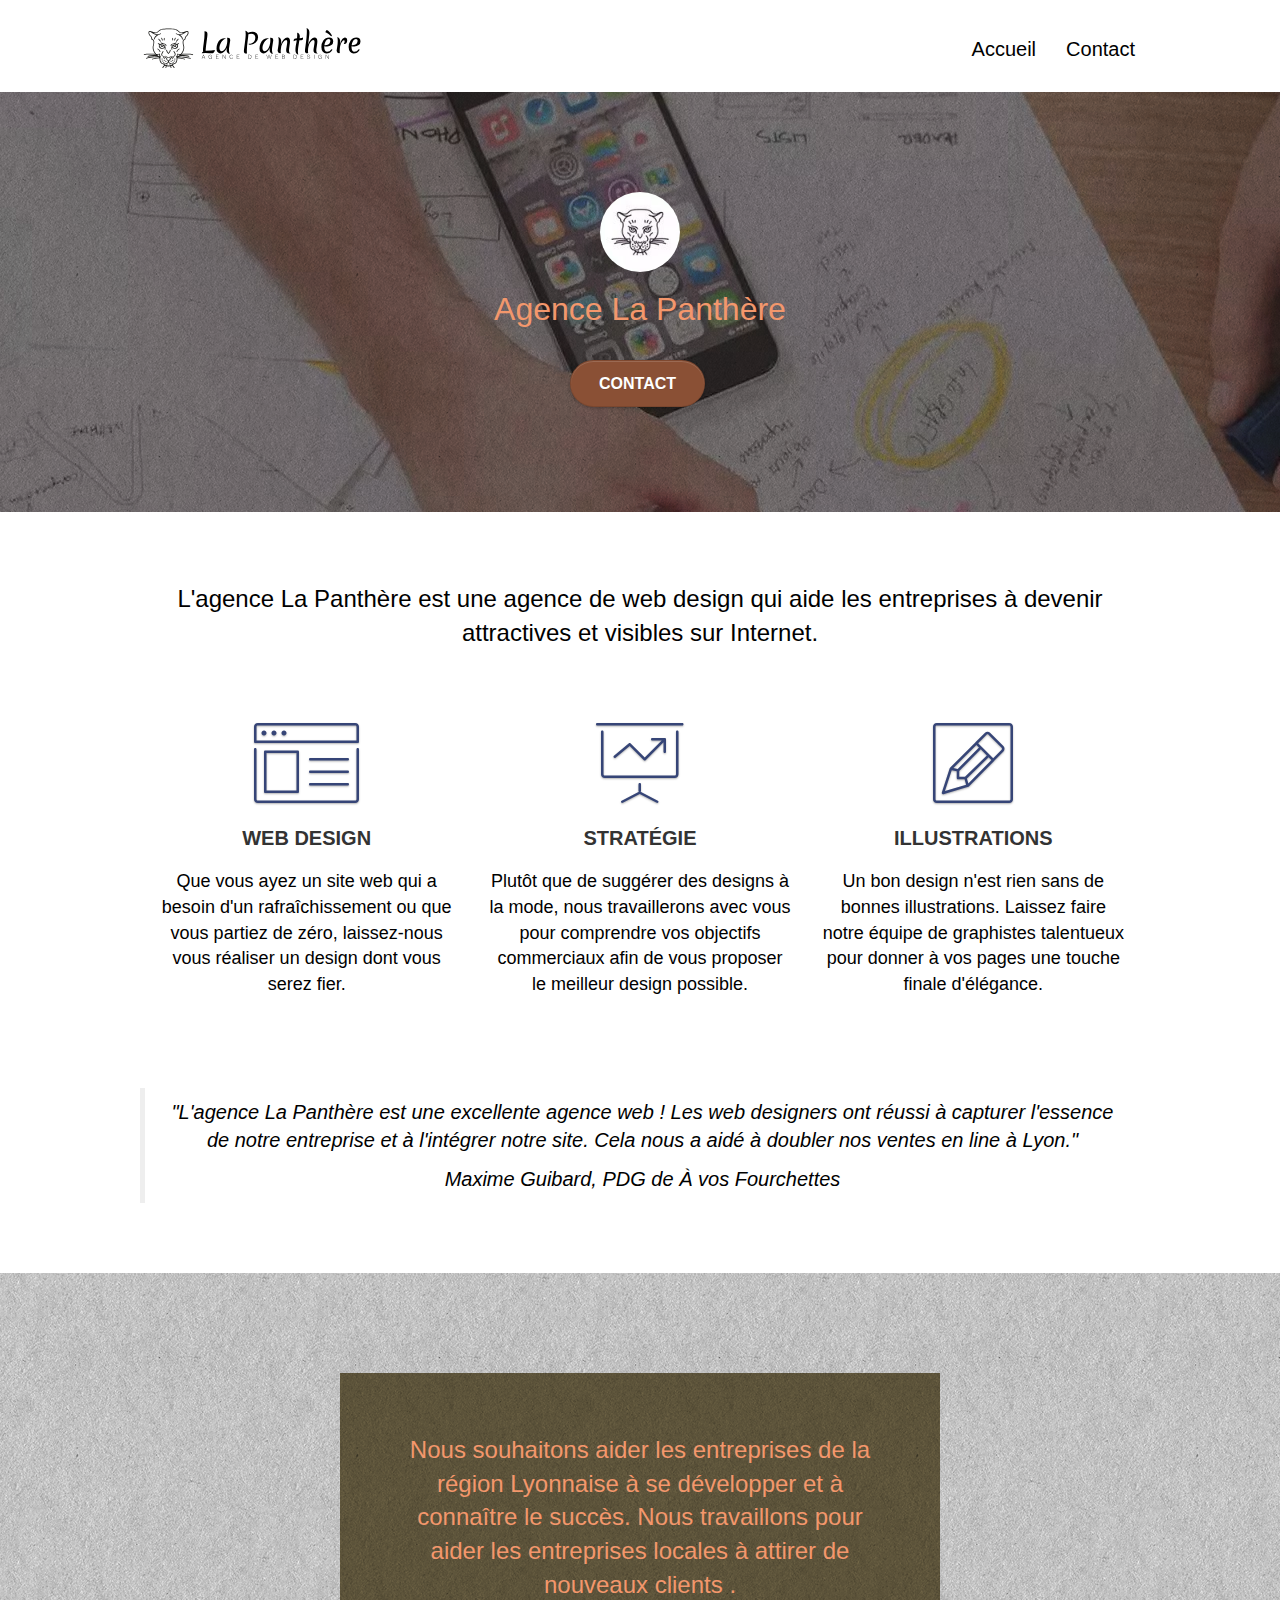
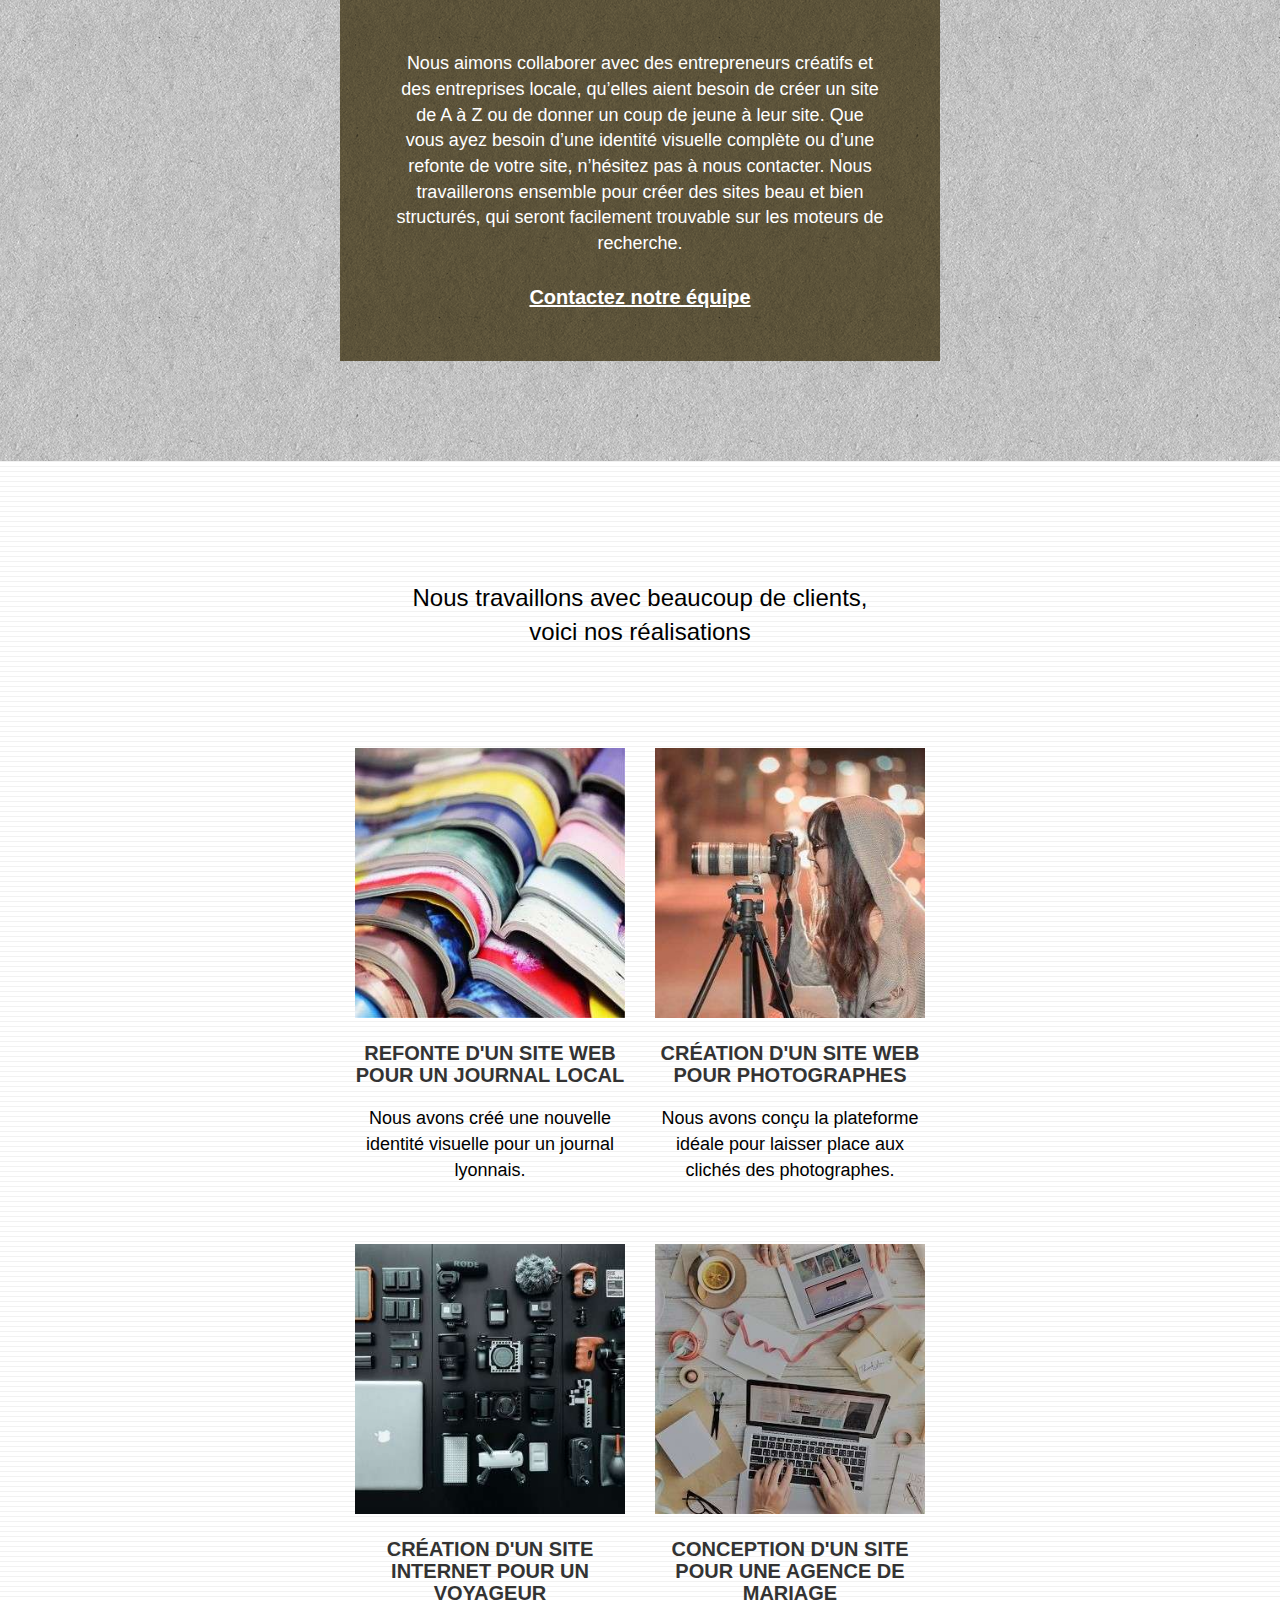
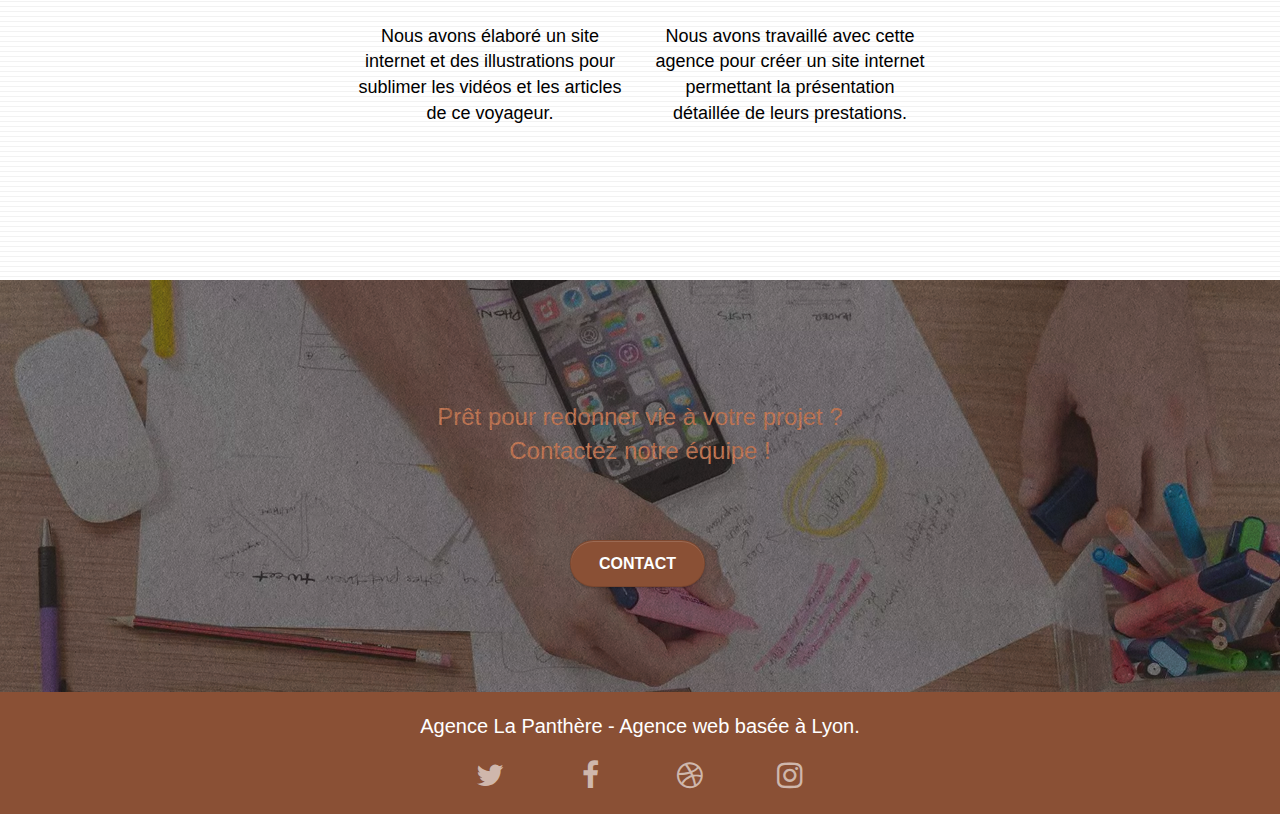
==== commit eef77f32: "Rajout des 3 images format .webp" ====
--- a/index.html
+++ b/index.html
@@ -19,8 +19,8 @@
 		<link rel="preload" href="./css/et-line.min.css" as="style">
 		<link  rel="stylesheet" type="text/css" href="./css/et-line.min.css">
 		
-		<link rel="preload" href="style.min.css" as="style">
-		<link rel="stylesheet" type="text/css" href="style.min.css">
+		<link rel="preload" href="style.css" as="style">
+		<link rel="stylesheet" type="text/css" href="style.css">
 		
 		<!-- Titre avec mot-clé -->
 		<title>Entreprise webdesign Lyon - La Panthère!</title>
@@ -83,7 +83,7 @@
 					<div class="row tight-width-whitespace">
 						<div class="col-sm-12">
 
-							<img src="img/logo.webp" class="center-block image-resize-mode" 
+							<img src="img/logo.jpg" class="center-block image-resize-mode" 
 								alt="Logo La Panthère, agence webdesign Lyon." />
 
 							<h1 class="text-center hero-bloc-text tc-white ">
--- a/style.css
+++ b/style.css
@@ -0,0 +1,1070 @@
+body {
+    margin: 0;
+    padding: 0;
+    background: #FFF;
+    overflow-x: hidden;
+    -webkit-font-smoothing: antialiased;
+    -moz-osx-font-smoothing: grayscale;
+}
+
+a,
+button {
+    transition: all .3s ease-in-out;
+    outline: none!important;
+}
+
+a:hover {
+    text-decoration: none;
+    cursor: pointer;
+}
+
+.bloc {
+    width: 100%;
+    clear: both;
+    background: 50% 50% no-repeat;
+    padding: 0 50px;
+    -webkit-background-size: cover;
+    -moz-background-size: cover;
+    -o-background-size: cover;
+    background-size: cover;
+    position: relative;
+}
+
+.bloc .container {
+    padding-left: 0;
+    padding-right: 0;
+}
+
+.bloc-lg {
+    padding: 100px 50px;
+}
+
+.bloc-md {
+    padding: 50px;
+}
+
+.bloc-sm {
+    padding: 20px 50px;
+}
+
+.bg-center,
+.bg-l-edge,
+.bg-r-edge,
+.bg-t-edge,
+.bg-b-edge,
+.bg-tl-edge,
+.bg-bl-edge,
+.bg-tr-edge,
+.bg-br-edge,
+.bg-repeat {
+    -webkit-background-size: auto!important;
+    -moz-background-size: auto!important;
+    -o-background-size: auto!important;
+    background-size: auto!important;
+}
+
+.bg-repeat {
+    background: repeat;
+}
+
+.bg-t-edge {
+    background: top no-repeat;
+}
+
+.bloc-bg-texture::before {
+    content: "";
+    background-size: 2px 2px;
+    position: absolute;
+    top: 0;
+    bottom: 0;
+    left: 0;
+    right: 0;
+}
+
+.texture-paper::before {
+    background: url("img/texture-paper.png");
+    background-size: 280px 280px;
+}
+
+.b-parallax {
+    background-attachment: fixed;
+}
+
+.d-bloc {
+    color: rgba(255, 255, 255, .7);
+}
+
+.d-bloc button:hover {
+    color: rgba(255, 255, 255, .9);
+}
+
+.d-bloc .divider-h span {
+    border-color: rgba(255, 255, 255, .2);
+}
+
+.d-bloc .a-btn,
+.d-bloc .navbar a,
+.d-bloc .navbar-brand,
+.d-bloc a .icon-sm,
+.d-bloc a .icon-md,
+.d-bloc a .icon-lg,
+.d-bloc a .icon-xl,
+.d-bloc h1 a,
+.d-bloc h2 a,
+.d-bloc h3 a,
+.d-bloc h4 a,
+.d-bloc h5 a,
+.d-bloc h6 a,
+.d-bloc p a {
+    color: rgba(255, 255, 255, .6);
+}
+
+.d-bloc .a-btn:hover,
+.d-bloc .navbar a:hover,
+.d-bloc .navbar-brand:hover,
+.d-bloc a:hover .icon-sm,
+.d-bloc a:hover .icon-md,
+.d-bloc a:hover .icon-lg,
+.d-bloc a:hover .icon-xl,
+.d-bloc h1 a:hover,
+.d-bloc h2 a:hover,
+.d-bloc h3 a:hover,
+.d-bloc h4 a:hover,
+.d-bloc h5 a:hover,
+.d-bloc h6 a:hover,
+.d-bloc p a:hover {
+    color: rgba(255, 255, 255, 1);
+}
+
+.d-bloc .navbar-toggle .icon-bar {
+    background: rgba(255, 255, 255, 1);
+}
+
+.d-bloc .btn-wire,
+.d-bloc .btn-wire:hover {
+    color: rgba(255, 255, 255, 1);
+    border-color: rgba(255, 255, 255, 1);
+}
+
+.d-bloc .panel {
+    color: rgba(0, 0, 0, .5);
+}
+
+.d-bloc .panel button:hover {
+    color: rgba(0, 0, 0, .7);
+}
+
+.d-bloc .panel icon {
+    border-color: rgba(0, 0, 0, .7);
+}
+
+.d-bloc .panel .divider-h span {
+    border-color: rgba(0, 0, 0, .1);
+}
+
+.d-bloc .panel .a-btn {
+    color: rgba(0, 0, 0, .6);
+}
+
+.d-bloc .panel .a-btn:hover {
+    color: rgba(0, 0, 0, 1);
+}
+
+.d-bloc .panel .btn-wire,
+.d-bloc .panel .btn-wire:hover {
+    color: rgba(0, 0, 0, .7);
+    border-color: rgba(0, 0, 0, .3);
+}
+
+.d-bloc .panel,
+.l-bloc {
+    color: rgba(0, 0, 0, .5);
+} 
+
+.d-bloc .panel button:hover,
+.l-bloc button:hover {
+    color: rgba(0, 0, 0, .7);
+}
+
+.l-bloc .icon-round,
+.l-bloc .icon-square,
+.l-bloc .icon-rounded,
+.l-bloc .icon-semi-rounded-a,
+.l-bloc .icon-semi-rounded-b {
+    border-color: rgba(0, 0, 0, .7);
+}
+
+.d-bloc .panel .divider-h span,
+.l-bloc .divider-h span {
+    border-color: rgba(0, 0, 0, .1);
+}
+
+.d-bloc .panel .a-btn,
+.l-bloc .a-btn,
+.l-bloc .navbar a,
+.l-bloc .navbar-brand,
+.l-bloc a .icon-sm,
+.l-bloc a .icon-md,
+.l-bloc a .icon-lg,
+.l-bloc a .icon-xl,
+.l-bloc h1 a,
+.l-bloc h2 a,
+.l-bloc h3 a,
+.l-bloc h4 a,
+.l-bloc h5 a,
+.l-bloc h6 a,
+.l-bloc p a {
+    color: rgba(0, 0, 0, .6);
+}
+
+.d-bloc .panel .a-btn:hover,
+.l-bloc .a-btn:hover,
+.l-bloc .navbar a:hover,
+.l-bloc .navbar-brand:hover,
+.l-bloc a:hover .icon-sm,
+.l-bloc a:hover .icon-md,
+.l-bloc a:hover .icon-lg,
+.l-bloc a:hover .icon-xl,
+.l-bloc h1 a:hover,
+.l-bloc h2 a:hover,
+.l-bloc h3 a:hover,
+.l-bloc h4 a:hover,
+.l-bloc h5 a:hover,
+.l-bloc h6 a:hover,
+.l-bloc p a:hover {
+    color: rgba(0, 0, 0, 1);
+}
+
+.l-bloc .navbar-toggle .icon-bar {
+    color: rgba(0, 0, 0, .6);
+}
+
+.d-bloc .panel .btn-wire,
+.d-bloc .panel .btn-wire:hover,
+.l-bloc .btn-wire,
+.l-bloc .btn-wire:hover {
+    color: rgba(0, 0, 0, .7);
+    border-color: rgba(0, 0, 0, .3);
+}
+
+.voffset {
+    margin-top: 30px;
+}
+
+.voffset-lg {
+    margin-top: 80px;
+}
+
+.row-no-gutters {
+    margin-right: 0;
+    margin-left: 0;
+}
+
+.row.row-no-gutters > [class^="col-"],
+.row.row-no-gutters > [class*=" col-"] {
+    padding-right: 0;
+    padding-left: 0;
+}
+
+#bloc-1-hero h1 {
+    font-size: 32px;
+}
+
+.navbar {
+    margin-bottom: 0;
+    z-index: 1;
+}
+
+.navbar-brand {
+    height: auto;
+    padding: 3px 15px;
+    font-size: 25px;
+    font-weight: normal;
+    font-weight: 600;
+    line-height: 44px;
+}
+
+.navbar-brand img {
+    max-height: 200px;
+    margin: 0 5px 0 0;
+    display: inline;
+}
+
+.navbar-brand img[src$=svg] {
+    /* min-width: 100px; */
+    height: 40px;
+    width: 100%;
+}
+
+.nav-center .navbar-brand img {
+    margin: 0;
+}
+
+.navbar .nav {
+    padding-top: 2px;
+    margin-right: -16px;
+    float: right;
+    z-index: 1;
+}
+
+.nav > li {
+    float: left;
+    margin-top: 4px;
+    font-size: 16px;
+}
+
+.navbar-nav .open .dropdown-menu > li > a {
+    text-align: inherit;
+}
+
+.nav > li a:hover,
+.nav > li a:focus {
+    background: transparent;
+}
+
+.navbar-toggle {
+    margin: 10px 10px 0 0;
+    border: 0px;
+}
+
+.navbar-toggle:hover {
+    background: transparent!important;
+}
+
+.navbar-toggle .icon-bar {
+    background-color: rgba(0, 0, 0, .5);
+    width: 26px;
+}
+
+.nav-invert .navbar .nav {
+    float: left;
+}
+
+.nav-invert .navbar-header,
+.nav-invert .navbar-brand {
+    float: right;
+    position: relative;
+    z-index: 2;
+}
+
+@media (min-width: 768px) {
+    .site-navigation {
+        position: absolute;
+        top: 50%;
+        right: 20px;
+        transform: translate(0, -50%);
+        -webkit-transform: translateY(-50%);
+    }
+    .nav > li .dropdown-menu a,
+    .nav > li .dropdown-menu a:hover {
+        color: #484848;
+    }
+    .nav-invert .site-navigation {
+        left: 0;
+        right: 0;
+    }
+    .nav-center {
+        text-align: center;
+    }
+    .nav-center .navbar-header {
+        width: 100%;
+    }
+    .nav-center .navbar-header,
+    .nav-center .navbar-brand,
+    .nav-center .nav > li {
+        float: none;
+        display: inline-block;
+    }
+    .nav-center .site-navigation {
+        position: relative;
+        width: 100%;
+        right: 0;
+        margin-right: 0px;
+        margin-top: 20px;
+    }
+    .nav-center.mini-nav .navbar-toggle {
+        float: none;
+        margin: 10px auto 0;
+    }
+}
+
+.nav > li > .dropdown a {
+    background: none!important;
+    display: block;
+    padding: 14px 15px;
+}
+
+nav .caret {
+    margin: 0 5px;
+}
+
+.dropdown-menu .dropdown-menu {
+    top: -8px;
+    left: 100%;
+}
+
+.dropdown-menu .dropmenu-flow-right {
+    top: 100%;
+    left: 0;
+    margin-left: -1px;
+    border-top-left-radius: 0;
+    border-top-right-radius: 0;
+}
+
+.dropdown-menu .dropdown span {
+    border: 4px solid black;
+    border-top-color: transparent;
+    border-right-color: transparent;
+    border-bottom-color: transparent;
+    margin: 6px -5px 0 0!important;
+    float: right;
+}
+
+.mg-md {
+    margin-top: 10px;
+    margin-bottom: 20px;
+}
+
+.mg-lg {
+    margin-top: 10px;
+    margin-bottom: 40px;
+}
+
+.btn {
+    margin: 0 5px 5px 0;
+}
+
+.btn.pull-right {
+    margin: 0 0 5px 5px;
+}
+
+.btn-d,
+.btn-d:hover,
+.btn-d:focus {
+    color: #FFF;
+    background: rgba(0, 0, 0, .3);
+}
+
+button {
+    outline: none!important;
+}
+
+.btn-rd {
+    border-radius: 40px;
+}
+
+.btn-clean {
+    border: 1px solid rgba(0, 0, 0, .08);
+    border-bottom-color: rgba(0, 0, 0, .1);
+    text-shadow: 0 1px 0 rgba(0, 0, 1, .1);
+    box-shadow: 0 1px 3px rgba(0, 0, 1, .25), inset 0 1px 0 0 rgba(255, 255, 255, .15);
+}
+
+.icon-md {
+    font-size: 30px!important;
+}
+
+.icon-lg {
+    font-size: 80px!important;
+}
+
+.sm-shadow {
+    text-shadow: 0 1px 2px rgba(0, 0, 0, .3);
+}
+
+.panel-sq,
+.panel-sq .panel-heading,
+.panel-sq .panel-footer {
+    border-radius: 0;
+}
+
+.panel-rd {
+    border-radius: 30px;
+}
+
+.panel-rd .panel-heading {
+    border-radius: 29px 29px 0 0;
+}
+
+.panel-rd .panel-footer {
+    border-radius: 0 0 29px 29px;
+}
+
+.form-control {
+    border-color: rgba(0, 0, 0, .1);
+    box-shadow: none;
+}
+
+.scrollToTop {
+    width: 40px;
+    height: 40px;
+    position: fixed;
+    bottom: 20px;
+    right: 20px;
+    opacity: 0;
+    z-index: 500;
+    transition: all .3s ease-in-out;
+}
+
+.scrollToTop span {
+    margin-top: 6px;
+}
+
+.showScrollTop {
+    font-size: 14px;
+    opacity: 1;
+}
+
+a[data-lightbox] {
+    position: relative;
+    display: block;
+    text-align: center;
+}
+
+a[data-lightbox]:hover::before {
+    content: "+";
+    font-family: "HelveticaNeue-Light", "Helvetica Neue Light", "Helvetica Neue", Helvetica, Arial;
+    font-size: 32px;
+    width: 50px;
+    height: 50px;
+    margin-left: -25px;
+    border-radius: 50%;
+    background: rgba(0, 0, 0, .6);
+    color: #FFF;
+    font-weight: 100;
+    z-index: 1;
+    position: absolute;
+    top: 50%;
+    transform: translateY(-50%);
+    -webkit-transform: translateY(-50%);
+}
+
+a[data-lightbox]:hover img {
+    opacity: 0.6;
+    -webkit-animation-fill-mode: none;
+    animation-fill-mode: none;
+}
+
+#lightbox-modal {
+    display: flex;
+    align-items: center;
+}
+
+#lightbox-modal .modal-dialog {
+    width: 90%;
+    max-width: 900px;
+    margin: 0 auto 0;
+}
+
+#lightbox-modal .modal-dialog img {
+    max-height: 90vh;
+    margin: 0 auto;
+}
+
+.lightbox-caption {
+    padding: 20px;
+    color: #FFF;
+    background: rgba(0, 0, 0, .5);
+    position: absolute;
+    left: 15px;
+    right: 15px;
+    bottom: 5px;
+}
+
+.close-lightbox {
+    color: #FFF;
+    font-size: 30px;
+    position: absolute;
+    top: 20px;
+    right: 20px;
+    z-index: 20;
+    background: rgba(0, 0, 0, .5);
+    border: none;
+    line-height: 30px;
+    padding: 0 9px 5px;
+    opacity: 0.3;
+}
+
+.close-lightbox:hover,
+.next-lightbox:hover,
+.prev-lightbox:hover {
+    opacity: 1.0;
+    color: #FFF;
+}
+
+.next-lightbox,
+.prev-lightbox {
+    font-size: 20px;
+    color: rgba(255, 255, 255, .9);
+    background: rgba(0, 0, 0, .5);
+    transition: all .2s ease-in-out;
+    position: absolute;
+    top: 45%;
+    z-index: 1;
+    opacity: 0.4;
+}
+
+.next-lightbox {
+    padding: 6px 8px 1px 13px;
+    right: 25px;
+}
+
+.prev-lightbox {
+    padding: 6px 13px 1px 10px;
+    left: 25px;
+}
+
+.snapshot-lb .modal-body {
+    padding-bottom: 45px;
+}
+
+.snapshot-lb .lightbox-caption {
+    padding: 0;
+    color: rgba(0, 0, 0, .5);
+    background: none;
+}
+
+h1,
+h2,
+h3,
+h4,
+h5,
+h6,
+p,
+label,
+.btn,
+a {
+    font-family: "helvetica";
+    font-weight: 400;
+    /* color: #575757!important; */
+    color: #000!important;
+    font-size: 20px;
+}
+
+img {
+    margin: 0 auto;
+    width: 100%;
+    height: 100%;
+}
+
+/* le logo */
+.center-block{
+    width: 80px!important;
+    height: 80px!important;
+    border-radius: 50px!important;
+    -webkit-border-radius: 50px!important;
+    -moz-border-radius: 50px!important;
+    -ms-border-radius: 50px!important;
+    -o-border-radius: 50px!important;
+}
+
+.container {
+    max-width: 1000px;
+}
+
+.hero-bloc-text {
+    font-size: 38px;
+}
+
+.hero-bloc-text-sub {
+    font-size: 36px;
+}
+
+.statement-bloc-text {
+    line-height: 26px;
+    font-style: italic;
+    font-size: 20px;
+    text-align: center;
+    font-weight: lighter;
+    max-width: 520px;
+    margin: auto auto auto auto;
+}
+
+p {
+    font-size: 18px;
+}
+
+.citation, .auteur{
+    font-size: 20px;
+    font-style: italic;
+}
+
+.tight-width-whitespace {
+    max-width: 600px;
+    margin: auto auto auto auto;
+}
+
+.h1 {
+    font-size: 20px;
+    font-family: "Open Sans";
+}
+
+.cta-hero {
+    margin-top: 22px;
+    color: #FFFFFF!important;
+    text-transform: uppercase;
+    padding: 12px 28px 12px 28px;
+    font-size: 16px;
+    font-weight: 700;
+}
+
+.social {
+    max-width: 400px;
+    margin: auto auto auto auto;
+}
+
+h2 {
+    font-size: 24px;
+    line-height: 1.4em;
+    margin: 20px 0 50px!important;
+}
+
+h3 {
+    font-size: 20px;
+    text-transform: uppercase;
+    font-weight: 700;
+    color: #333333!important;
+}
+
+.med-width-whitespace {
+    max-width: 1000px;
+    margin: auto auto auto auto;
+    box-shadow: 0px 0px 0px #000000;
+}
+
+h1 {
+    color: #333333!important;
+}
+
+h4 {
+    color: #333333!important;
+}
+
+.icons {
+    margin-bottom: 14px;
+    margin-top: 24px;
+}
+
+.white {
+    color: #FFFFFF!important;
+}
+
+/* images portfolio */
+.portfolio-thumb {
+    margin-bottom: 24px;
+    width: 100%;
+    height: 100%;
+}
+
+.portfolio-row {
+    margin-bottom: 44px;
+    margin-top: 50px;
+}
+
+.avatar {
+    box-shadow: 0px 4px 9px rgba(0, 0, 0, 0.3);
+}
+
+.black-background {
+    background-color: rgba(65, 48, 2, 0.7);
+    padding: 40px 40px 40px 40px;
+}
+
+.bold-link {
+    font-weight: 900;
+    text-decoration: underline!important;
+}
+
+.bgc-white {
+    background-color: #FFFFFF;
+}
+
+.bgc-dark-slate-blue {
+    background-color: #364577;
+}
+
+.bgc-atomic-tangerine {
+    background-color: #8a5035;
+}
+
+#info{
+    color: #000;
+}
+
+.tc-white {
+    color: #F3976C!important;  
+}
+
+.btn-atomic-tangerine {
+    background: #8a5035;
+    color: #FFF!important;
+}
+
+.btn-atomic-tangerine:hover {
+    background: #c27956!important;
+    color: #FFFFFF!important;
+}
+
+.ltc-white {
+    color: #FFFFFF!important;
+}
+
+.ltc-white:hover {
+    color: #cccccc!important;
+}
+
+.ltc-atomic-tangerine {
+    color: #F3976C!important;
+}
+
+.ltc-atomic-tangerine:hover {
+    color: #c27956!important;
+}
+
+.icon-dark-slate-blue {
+    color: #364577!important;
+    border-color: #364577!important;
+}
+
+.bg-dots-bg {
+    background-image: url("img/dots-bg.png");
+}
+
+.bg-lines-h2-bg {
+    background-image: url("img/lines-h2-bg.png");
+}
+
+.bg-banniere {
+    background-image: url("img/webdesign-banniere.webp");
+}
+
+.bg-presentation {
+    background-image: url("img/presentation.webp");
+}
+.titre-footer{
+    font-size: 20px;
+    margin-bottom: 20px;
+}
+@media (max-width: 1024px) {
+    .bloc {
+        padding-left: 20px;
+        padding-right: 20px;
+    }
+    .bloc.full-width-bloc,
+    .bloc-tile-2.full-width-bloc .container,
+    .bloc-tile-3.full-width-bloc .container,
+    .bloc-tile-4.full-width-bloc .container {
+        padding-left: 0;
+        padding-right: 0;
+    }
+}
+
+@media (max-width: 992px) and (min-width: 768px) {
+    .navbar .nav {
+        max-width: 80%
+    }
+    .nav-center.navbar .nav {
+        max-width: 100%
+    }
+}
+
+@media (max-width: 991px) {
+    .container {
+        width: 100%;
+    }
+    .b-parallax {
+        background-attachment: scroll;
+    }
+    .page-container,
+    #hero-bloc {
+        overflow-x: hidden;
+        position: relative;
+    }
+    /* .bloc {
+        padding-left: constant(safe-area-inset-left);
+        padding-right: constant(safe-area-inset-right);
+    } */
+    .bloc-group,
+    .bloc-group .bloc {
+        display: block;
+        width: 100%;
+    }
+    .bloc-fill-screen .fill-bloc-top-edge,
+    .bloc-fill-screen .fill-bloc-bottom-edge {
+        padding: 0 20px;
+        /* padding-left: constant(safe-area-inset-left);
+        padding-right: constant(safe-area-inset-right); */
+    }
+}
+
+@media (max-width: 767px) {
+    .page-container {
+        overflow-x: hidden;
+        position: relative;
+    }
+    h1,
+    h2,
+    h3,
+    h4,
+    h5,
+    h6,
+    p,
+    #disqus_thread {
+        padding-left: 10px!important;
+        padding-right: 10px!important;
+    }
+    .b-parallax {
+        background-attachment: scroll;
+    }
+    .navbar .nav {
+        padding-top: 0;
+        border-top: 1px solid rgba(0, 0, 0, .2);
+        float: none!important;
+    }
+    .navbar.row {
+        margin-left: 0;
+        margin-right: 0;
+    }
+    .site-navigation {
+        position: inherit;
+        transform: none;
+        -webkit-transform: none;
+        -ms-transform: none;
+    }
+    .nav > li {
+        margin-top: 0;
+        border-bottom: 1px solid rgba(0, 0, 0, .1);
+        background: rgba(0, 0, 0, .05);
+        text-align: left;
+        padding-left: 15px;
+        width: 100%;
+    }
+    .nav > li:hover {
+        background: rgba(0, 0, 0, .08);
+    }
+    .dropdown .dropdown a .caret {
+        float: none;
+        margin: 5px 0 0 10px!important;
+        border: 4px solid black;
+        border-bottom-color: transparent;
+        border-right-color: transparent;
+        border-left-color: transparent;
+    }
+    #hero-bloc .navbar .nav {
+        background: rgba(0, 0, 0, .8);
+    }
+    #hero-bloc .navbar .nav a {
+        color: rgba(255, 255, 255, .6);
+    }
+    .hero {
+        padding: 50px 0;
+    }
+    .hero-nav {
+        left: -1px;
+        right: -1px;
+    }
+    .navbar-collapse {
+        padding: 0;
+        overflow-x: hidden;
+        -webkit-box-shadow: none;
+        box-shadow: none;
+    }
+    .navbar-brand img {
+        max-height: 40px;
+        width: auto;
+    }
+    .nav-invert .navbar-header {
+        float: none;
+        width: 100%;
+    }
+    .nav-invert .navbar-toggle {
+        float: left;
+        margin-left: 10px;
+    }
+    .bloc {
+        padding-left: 0;
+        padding-right: 0;
+    }
+    .bloc-xxl,
+    .bloc-xl,
+    .bloc-lg {
+        padding: 40px 0;
+    }
+    .bloc-sm,
+    .bloc-md {
+        padding-left: 0;
+        padding-right: 0;
+    }
+    .bloc-tile-2 .container,
+    .bloc-tile-3 .container,
+    .bloc-tile-4 .container,
+    .bloc-fill-screen .fill-bloc-top-edge,
+    .bloc-fill-screen .fill-bloc-bottom-edge {
+        padding-left: 0;
+        padding-right: 0;
+    }
+    .a-block {
+        padding: 0 10px;
+    }
+    .btn-dwn {
+        display: none;
+    }
+    .voffset {
+        margin-top: 5px;
+    }
+    .voffset-md {
+        margin-top: 20px;
+    }
+    .voffset-lg {
+        margin-top: 30px;
+    }
+    form {
+        padding: 5px;
+    }
+    .close-lightbox {
+        display: inline-block;
+    }
+    .blocsapp-device-iphone5 {
+        background-size: 216px 425px;
+        padding-top: 60px;
+        width: 216px;
+        height: 425px;
+    }
+    .blocsapp-device-iphone5 img {
+        width: 180px;
+        height: 320px;
+    }
+    .contact{
+        text-align: left!important;
+    }
+}
+
+@media (max-width: 400px) {
+    .bloc {
+        padding-left: 0;
+        padding-right: 0;
+    }
+    p, .citation,
+    .auteur {
+        font-size: 16px;
+    }
+    
+    h1{
+        font-size: 28px;
+    }
+    h2{
+        font-size: 20px;
+    }
+    h3{
+        font-size: 18px;
+    }
+    .col-sm-6{
+        margin-bottom: 50px!important;
+    }
+}
+
+@media (max-width: 767px) {
+    .bloc-mob-center-text {
+        text-align: center;
+    }
+}--- a/style.css
+++ b/style.css
@@ -0,0 +1,1070 @@
+body {
+    margin: 0;
+    padding: 0;
+    background: #FFF;
+    overflow-x: hidden;
+    -webkit-font-smoothing: antialiased;
+    -moz-osx-font-smoothing: grayscale;
+}
+
+a,
+button {
+    transition: all .3s ease-in-out;
+    outline: none!important;
+}
+
+a:hover {
+    text-decoration: none;
+    cursor: pointer;
+}
+
+.bloc {
+    width: 100%;
+    clear: both;
+    background: 50% 50% no-repeat;
+    padding: 0 50px;
+    -webkit-background-size: cover;
+    -moz-background-size: cover;
+    -o-background-size: cover;
+    background-size: cover;
+    position: relative;
+}
+
+.bloc .container {
+    padding-left: 0;
+    padding-right: 0;
+}
+
+.bloc-lg {
+    padding: 100px 50px;
+}
+
+.bloc-md {
+    padding: 50px;
+}
+
+.bloc-sm {
+    padding: 20px 50px;
+}
+
+.bg-center,
+.bg-l-edge,
+.bg-r-edge,
+.bg-t-edge,
+.bg-b-edge,
+.bg-tl-edge,
+.bg-bl-edge,
+.bg-tr-edge,
+.bg-br-edge,
+.bg-repeat {
+    -webkit-background-size: auto!important;
+    -moz-background-size: auto!important;
+    -o-background-size: auto!important;
+    background-size: auto!important;
+}
+
+.bg-repeat {
+    background: repeat;
+}
+
+.bg-t-edge {
+    background: top no-repeat;
+}
+
+.bloc-bg-texture::before {
+    content: "";
+    background-size: 2px 2px;
+    position: absolute;
+    top: 0;
+    bottom: 0;
+    left: 0;
+    right: 0;
+}
+
+.texture-paper::before {
+    background: url("img/texture-paper.png");
+    background-size: 280px 280px;
+}
+
+.b-parallax {
+    background-attachment: fixed;
+}
+
+.d-bloc {
+    color: rgba(255, 255, 255, .7);
+}
+
+.d-bloc button:hover {
+    color: rgba(255, 255, 255, .9);
+}
+
+.d-bloc .divider-h span {
+    border-color: rgba(255, 255, 255, .2);
+}
+
+.d-bloc .a-btn,
+.d-bloc .navbar a,
+.d-bloc .navbar-brand,
+.d-bloc a .icon-sm,
+.d-bloc a .icon-md,
+.d-bloc a .icon-lg,
+.d-bloc a .icon-xl,
+.d-bloc h1 a,
+.d-bloc h2 a,
+.d-bloc h3 a,
+.d-bloc h4 a,
+.d-bloc h5 a,
+.d-bloc h6 a,
+.d-bloc p a {
+    color: rgba(255, 255, 255, .6);
+}
+
+.d-bloc .a-btn:hover,
+.d-bloc .navbar a:hover,
+.d-bloc .navbar-brand:hover,
+.d-bloc a:hover .icon-sm,
+.d-bloc a:hover .icon-md,
+.d-bloc a:hover .icon-lg,
+.d-bloc a:hover .icon-xl,
+.d-bloc h1 a:hover,
+.d-bloc h2 a:hover,
+.d-bloc h3 a:hover,
+.d-bloc h4 a:hover,
+.d-bloc h5 a:hover,
+.d-bloc h6 a:hover,
+.d-bloc p a:hover {
+    color: rgba(255, 255, 255, 1);
+}
+
+.d-bloc .navbar-toggle .icon-bar {
+    background: rgba(255, 255, 255, 1);
+}
+
+.d-bloc .btn-wire,
+.d-bloc .btn-wire:hover {
+    color: rgba(255, 255, 255, 1);
+    border-color: rgba(255, 255, 255, 1);
+}
+
+.d-bloc .panel {
+    color: rgba(0, 0, 0, .5);
+}
+
+.d-bloc .panel button:hover {
+    color: rgba(0, 0, 0, .7);
+}
+
+.d-bloc .panel icon {
+    border-color: rgba(0, 0, 0, .7);
+}
+
+.d-bloc .panel .divider-h span {
+    border-color: rgba(0, 0, 0, .1);
+}
+
+.d-bloc .panel .a-btn {
+    color: rgba(0, 0, 0, .6);
+}
+
+.d-bloc .panel .a-btn:hover {
+    color: rgba(0, 0, 0, 1);
+}
+
+.d-bloc .panel .btn-wire,
+.d-bloc .panel .btn-wire:hover {
+    color: rgba(0, 0, 0, .7);
+    border-color: rgba(0, 0, 0, .3);
+}
+
+.d-bloc .panel,
+.l-bloc {
+    color: rgba(0, 0, 0, .5);
+} 
+
+.d-bloc .panel button:hover,
+.l-bloc button:hover {
+    color: rgba(0, 0, 0, .7);
+}
+
+.l-bloc .icon-round,
+.l-bloc .icon-square,
+.l-bloc .icon-rounded,
+.l-bloc .icon-semi-rounded-a,
+.l-bloc .icon-semi-rounded-b {
+    border-color: rgba(0, 0, 0, .7);
+}
+
+.d-bloc .panel .divider-h span,
+.l-bloc .divider-h span {
+    border-color: rgba(0, 0, 0, .1);
+}
+
+.d-bloc .panel .a-btn,
+.l-bloc .a-btn,
+.l-bloc .navbar a,
+.l-bloc .navbar-brand,
+.l-bloc a .icon-sm,
+.l-bloc a .icon-md,
+.l-bloc a .icon-lg,
+.l-bloc a .icon-xl,
+.l-bloc h1 a,
+.l-bloc h2 a,
+.l-bloc h3 a,
+.l-bloc h4 a,
+.l-bloc h5 a,
+.l-bloc h6 a,
+.l-bloc p a {
+    color: rgba(0, 0, 0, .6);
+}
+
+.d-bloc .panel .a-btn:hover,
+.l-bloc .a-btn:hover,
+.l-bloc .navbar a:hover,
+.l-bloc .navbar-brand:hover,
+.l-bloc a:hover .icon-sm,
+.l-bloc a:hover .icon-md,
+.l-bloc a:hover .icon-lg,
+.l-bloc a:hover .icon-xl,
+.l-bloc h1 a:hover,
+.l-bloc h2 a:hover,
+.l-bloc h3 a:hover,
+.l-bloc h4 a:hover,
+.l-bloc h5 a:hover,
+.l-bloc h6 a:hover,
+.l-bloc p a:hover {
+    color: rgba(0, 0, 0, 1);
+}
+
+.l-bloc .navbar-toggle .icon-bar {
+    color: rgba(0, 0, 0, .6);
+}
+
+.d-bloc .panel .btn-wire,
+.d-bloc .panel .btn-wire:hover,
+.l-bloc .btn-wire,
+.l-bloc .btn-wire:hover {
+    color: rgba(0, 0, 0, .7);
+    border-color: rgba(0, 0, 0, .3);
+}
+
+.voffset {
+    margin-top: 30px;
+}
+
+.voffset-lg {
+    margin-top: 80px;
+}
+
+.row-no-gutters {
+    margin-right: 0;
+    margin-left: 0;
+}
+
+.row.row-no-gutters > [class^="col-"],
+.row.row-no-gutters > [class*=" col-"] {
+    padding-right: 0;
+    padding-left: 0;
+}
+
+#bloc-1-hero h1 {
+    font-size: 32px;
+}
+
+.navbar {
+    margin-bottom: 0;
+    z-index: 1;
+}
+
+.navbar-brand {
+    height: auto;
+    padding: 3px 15px;
+    font-size: 25px;
+    font-weight: normal;
+    font-weight: 600;
+    line-height: 44px;
+}
+
+.navbar-brand img {
+    max-height: 200px;
+    margin: 0 5px 0 0;
+    display: inline;
+}
+
+.navbar-brand img[src$=svg] {
+    /* min-width: 100px; */
+    height: 40px;
+    width: 100%;
+}
+
+.nav-center .navbar-brand img {
+    margin: 0;
+}
+
+.navbar .nav {
+    padding-top: 2px;
+    margin-right: -16px;
+    float: right;
+    z-index: 1;
+}
+
+.nav > li {
+    float: left;
+    margin-top: 4px;
+    font-size: 16px;
+}
+
+.navbar-nav .open .dropdown-menu > li > a {
+    text-align: inherit;
+}
+
+.nav > li a:hover,
+.nav > li a:focus {
+    background: transparent;
+}
+
+.navbar-toggle {
+    margin: 10px 10px 0 0;
+    border: 0px;
+}
+
+.navbar-toggle:hover {
+    background: transparent!important;
+}
+
+.navbar-toggle .icon-bar {
+    background-color: rgba(0, 0, 0, .5);
+    width: 26px;
+}
+
+.nav-invert .navbar .nav {
+    float: left;
+}
+
+.nav-invert .navbar-header,
+.nav-invert .navbar-brand {
+    float: right;
+    position: relative;
+    z-index: 2;
+}
+
+@media (min-width: 768px) {
+    .site-navigation {
+        position: absolute;
+        top: 50%;
+        right: 20px;
+        transform: translate(0, -50%);
+        -webkit-transform: translateY(-50%);
+    }
+    .nav > li .dropdown-menu a,
+    .nav > li .dropdown-menu a:hover {
+        color: #484848;
+    }
+    .nav-invert .site-navigation {
+        left: 0;
+        right: 0;
+    }
+    .nav-center {
+        text-align: center;
+    }
+    .nav-center .navbar-header {
+        width: 100%;
+    }
+    .nav-center .navbar-header,
+    .nav-center .navbar-brand,
+    .nav-center .nav > li {
+        float: none;
+        display: inline-block;
+    }
+    .nav-center .site-navigation {
+        position: relative;
+        width: 100%;
+        right: 0;
+        margin-right: 0px;
+        margin-top: 20px;
+    }
+    .nav-center.mini-nav .navbar-toggle {
+        float: none;
+        margin: 10px auto 0;
+    }
+}
+
+.nav > li > .dropdown a {
+    background: none!important;
+    display: block;
+    padding: 14px 15px;
+}
+
+nav .caret {
+    margin: 0 5px;
+}
+
+.dropdown-menu .dropdown-menu {
+    top: -8px;
+    left: 100%;
+}
+
+.dropdown-menu .dropmenu-flow-right {
+    top: 100%;
+    left: 0;
+    margin-left: -1px;
+    border-top-left-radius: 0;
+    border-top-right-radius: 0;
+}
+
+.dropdown-menu .dropdown span {
+    border: 4px solid black;
+    border-top-color: transparent;
+    border-right-color: transparent;
+    border-bottom-color: transparent;
+    margin: 6px -5px 0 0!important;
+    float: right;
+}
+
+.mg-md {
+    margin-top: 10px;
+    margin-bottom: 20px;
+}
+
+.mg-lg {
+    margin-top: 10px;
+    margin-bottom: 40px;
+}
+
+.btn {
+    margin: 0 5px 5px 0;
+}
+
+.btn.pull-right {
+    margin: 0 0 5px 5px;
+}
+
+.btn-d,
+.btn-d:hover,
+.btn-d:focus {
+    color: #FFF;
+    background: rgba(0, 0, 0, .3);
+}
+
+button {
+    outline: none!important;
+}
+
+.btn-rd {
+    border-radius: 40px;
+}
+
+.btn-clean {
+    border: 1px solid rgba(0, 0, 0, .08);
+    border-bottom-color: rgba(0, 0, 0, .1);
+    text-shadow: 0 1px 0 rgba(0, 0, 1, .1);
+    box-shadow: 0 1px 3px rgba(0, 0, 1, .25), inset 0 1px 0 0 rgba(255, 255, 255, .15);
+}
+
+.icon-md {
+    font-size: 30px!important;
+}
+
+.icon-lg {
+    font-size: 80px!important;
+}
+
+.sm-shadow {
+    text-shadow: 0 1px 2px rgba(0, 0, 0, .3);
+}
+
+.panel-sq,
+.panel-sq .panel-heading,
+.panel-sq .panel-footer {
+    border-radius: 0;
+}
+
+.panel-rd {
+    border-radius: 30px;
+}
+
+.panel-rd .panel-heading {
+    border-radius: 29px 29px 0 0;
+}
+
+.panel-rd .panel-footer {
+    border-radius: 0 0 29px 29px;
+}
+
+.form-control {
+    border-color: rgba(0, 0, 0, .1);
+    box-shadow: none;
+}
+
+.scrollToTop {
+    width: 40px;
+    height: 40px;
+    position: fixed;
+    bottom: 20px;
+    right: 20px;
+    opacity: 0;
+    z-index: 500;
+    transition: all .3s ease-in-out;
+}
+
+.scrollToTop span {
+    margin-top: 6px;
+}
+
+.showScrollTop {
+    font-size: 14px;
+    opacity: 1;
+}
+
+a[data-lightbox] {
+    position: relative;
+    display: block;
+    text-align: center;
+}
+
+a[data-lightbox]:hover::before {
+    content: "+";
+    font-family: "HelveticaNeue-Light", "Helvetica Neue Light", "Helvetica Neue", Helvetica, Arial;
+    font-size: 32px;
+    width: 50px;
+    height: 50px;
+    margin-left: -25px;
+    border-radius: 50%;
+    background: rgba(0, 0, 0, .6);
+    color: #FFF;
+    font-weight: 100;
+    z-index: 1;
+    position: absolute;
+    top: 50%;
+    transform: translateY(-50%);
+    -webkit-transform: translateY(-50%);
+}
+
+a[data-lightbox]:hover img {
+    opacity: 0.6;
+    -webkit-animation-fill-mode: none;
+    animation-fill-mode: none;
+}
+
+#lightbox-modal {
+    display: flex;
+    align-items: center;
+}
+
+#lightbox-modal .modal-dialog {
+    width: 90%;
+    max-width: 900px;
+    margin: 0 auto 0;
+}
+
+#lightbox-modal .modal-dialog img {
+    max-height: 90vh;
+    margin: 0 auto;
+}
+
+.lightbox-caption {
+    padding: 20px;
+    color: #FFF;
+    background: rgba(0, 0, 0, .5);
+    position: absolute;
+    left: 15px;
+    right: 15px;
+    bottom: 5px;
+}
+
+.close-lightbox {
+    color: #FFF;
+    font-size: 30px;
+    position: absolute;
+    top: 20px;
+    right: 20px;
+    z-index: 20;
+    background: rgba(0, 0, 0, .5);
+    border: none;
+    line-height: 30px;
+    padding: 0 9px 5px;
+    opacity: 0.3;
+}
+
+.close-lightbox:hover,
+.next-lightbox:hover,
+.prev-lightbox:hover {
+    opacity: 1.0;
+    color: #FFF;
+}
+
+.next-lightbox,
+.prev-lightbox {
+    font-size: 20px;
+    color: rgba(255, 255, 255, .9);
+    background: rgba(0, 0, 0, .5);
+    transition: all .2s ease-in-out;
+    position: absolute;
+    top: 45%;
+    z-index: 1;
+    opacity: 0.4;
+}
+
+.next-lightbox {
+    padding: 6px 8px 1px 13px;
+    right: 25px;
+}
+
+.prev-lightbox {
+    padding: 6px 13px 1px 10px;
+    left: 25px;
+}
+
+.snapshot-lb .modal-body {
+    padding-bottom: 45px;
+}
+
+.snapshot-lb .lightbox-caption {
+    padding: 0;
+    color: rgba(0, 0, 0, .5);
+    background: none;
+}
+
+h1,
+h2,
+h3,
+h4,
+h5,
+h6,
+p,
+label,
+.btn,
+a {
+    font-family: "helvetica";
+    font-weight: 400;
+    /* color: #575757!important; */
+    color: #000!important;
+    font-size: 20px;
+}
+
+img {
+    margin: 0 auto;
+    width: 100%;
+    height: 100%;
+}
+
+/* le logo */
+.center-block{
+    width: 80px!important;
+    height: 80px!important;
+    border-radius: 50px!important;
+    -webkit-border-radius: 50px!important;
+    -moz-border-radius: 50px!important;
+    -ms-border-radius: 50px!important;
+    -o-border-radius: 50px!important;
+}
+
+.container {
+    max-width: 1000px;
+}
+
+.hero-bloc-text {
+    font-size: 38px;
+}
+
+.hero-bloc-text-sub {
+    font-size: 36px;
+}
+
+.statement-bloc-text {
+    line-height: 26px;
+    font-style: italic;
+    font-size: 20px;
+    text-align: center;
+    font-weight: lighter;
+    max-width: 520px;
+    margin: auto auto auto auto;
+}
+
+p {
+    font-size: 18px;
+}
+
+.citation, .auteur{
+    font-size: 20px;
+    font-style: italic;
+}
+
+.tight-width-whitespace {
+    max-width: 600px;
+    margin: auto auto auto auto;
+}
+
+.h1 {
+    font-size: 20px;
+    font-family: "Open Sans";
+}
+
+.cta-hero {
+    margin-top: 22px;
+    color: #FFFFFF!important;
+    text-transform: uppercase;
+    padding: 12px 28px 12px 28px;
+    font-size: 16px;
+    font-weight: 700;
+}
+
+.social {
+    max-width: 400px;
+    margin: auto auto auto auto;
+}
+
+h2 {
+    font-size: 24px;
+    line-height: 1.4em;
+    margin: 20px 0 50px!important;
+}
+
+h3 {
+    font-size: 20px;
+    text-transform: uppercase;
+    font-weight: 700;
+    color: #333333!important;
+}
+
+.med-width-whitespace {
+    max-width: 1000px;
+    margin: auto auto auto auto;
+    box-shadow: 0px 0px 0px #000000;
+}
+
+h1 {
+    color: #333333!important;
+}
+
+h4 {
+    color: #333333!important;
+}
+
+.icons {
+    margin-bottom: 14px;
+    margin-top: 24px;
+}
+
+.white {
+    color: #FFFFFF!important;
+}
+
+/* images portfolio */
+.portfolio-thumb {
+    margin-bottom: 24px;
+    width: 100%;
+    height: 100%;
+}
+
+.portfolio-row {
+    margin-bottom: 44px;
+    margin-top: 50px;
+}
+
+.avatar {
+    box-shadow: 0px 4px 9px rgba(0, 0, 0, 0.3);
+}
+
+.black-background {
+    background-color: rgba(65, 48, 2, 0.7);
+    padding: 40px 40px 40px 40px;
+}
+
+.bold-link {
+    font-weight: 900;
+    text-decoration: underline!important;
+}
+
+.bgc-white {
+    background-color: #FFFFFF;
+}
+
+.bgc-dark-slate-blue {
+    background-color: #364577;
+}
+
+.bgc-atomic-tangerine {
+    background-color: #8a5035;
+}
+
+#info{
+    color: #000;
+}
+
+.tc-white {
+    color: #F3976C!important;  
+}
+
+.btn-atomic-tangerine {
+    background: #8a5035;
+    color: #FFF!important;
+}
+
+.btn-atomic-tangerine:hover {
+    background: #c27956!important;
+    color: #FFFFFF!important;
+}
+
+.ltc-white {
+    color: #FFFFFF!important;
+}
+
+.ltc-white:hover {
+    color: #cccccc!important;
+}
+
+.ltc-atomic-tangerine {
+    color: #F3976C!important;
+}
+
+.ltc-atomic-tangerine:hover {
+    color: #c27956!important;
+}
+
+.icon-dark-slate-blue {
+    color: #364577!important;
+    border-color: #364577!important;
+}
+
+.bg-dots-bg {
+    background-image: url("img/dots-bg.png");
+}
+
+.bg-lines-h2-bg {
+    background-image: url("img/lines-h2-bg.png");
+}
+
+.bg-banniere {
+    background-image: url("img/webdesign-banniere.webp");
+}
+
+.bg-presentation {
+    background-image: url("img/presentation.webp");
+}
+.titre-footer{
+    font-size: 20px;
+    margin-bottom: 20px;
+}
+@media (max-width: 1024px) {
+    .bloc {
+        padding-left: 20px;
+        padding-right: 20px;
+    }
+    .bloc.full-width-bloc,
+    .bloc-tile-2.full-width-bloc .container,
+    .bloc-tile-3.full-width-bloc .container,
+    .bloc-tile-4.full-width-bloc .container {
+        padding-left: 0;
+        padding-right: 0;
+    }
+}
+
+@media (max-width: 992px) and (min-width: 768px) {
+    .navbar .nav {
+        max-width: 80%
+    }
+    .nav-center.navbar .nav {
+        max-width: 100%
+    }
+}
+
+@media (max-width: 991px) {
+    .container {
+        width: 100%;
+    }
+    .b-parallax {
+        background-attachment: scroll;
+    }
+    .page-container,
+    #hero-bloc {
+        overflow-x: hidden;
+        position: relative;
+    }
+    /* .bloc {
+        padding-left: constant(safe-area-inset-left);
+        padding-right: constant(safe-area-inset-right);
+    } */
+    .bloc-group,
+    .bloc-group .bloc {
+        display: block;
+        width: 100%;
+    }
+    .bloc-fill-screen .fill-bloc-top-edge,
+    .bloc-fill-screen .fill-bloc-bottom-edge {
+        padding: 0 20px;
+        /* padding-left: constant(safe-area-inset-left);
+        padding-right: constant(safe-area-inset-right); */
+    }
+}
+
+@media (max-width: 767px) {
+    .page-container {
+        overflow-x: hidden;
+        position: relative;
+    }
+    h1,
+    h2,
+    h3,
+    h4,
+    h5,
+    h6,
+    p,
+    #disqus_thread {
+        padding-left: 10px!important;
+        padding-right: 10px!important;
+    }
+    .b-parallax {
+        background-attachment: scroll;
+    }
+    .navbar .nav {
+        padding-top: 0;
+        border-top: 1px solid rgba(0, 0, 0, .2);
+        float: none!important;
+    }
+    .navbar.row {
+        margin-left: 0;
+        margin-right: 0;
+    }
+    .site-navigation {
+        position: inherit;
+        transform: none;
+        -webkit-transform: none;
+        -ms-transform: none;
+    }
+    .nav > li {
+        margin-top: 0;
+        border-bottom: 1px solid rgba(0, 0, 0, .1);
+        background: rgba(0, 0, 0, .05);
+        text-align: left;
+        padding-left: 15px;
+        width: 100%;
+    }
+    .nav > li:hover {
+        background: rgba(0, 0, 0, .08);
+    }
+    .dropdown .dropdown a .caret {
+        float: none;
+        margin: 5px 0 0 10px!important;
+        border: 4px solid black;
+        border-bottom-color: transparent;
+        border-right-color: transparent;
+        border-left-color: transparent;
+    }
+    #hero-bloc .navbar .nav {
+        background: rgba(0, 0, 0, .8);
+    }
+    #hero-bloc .navbar .nav a {
+        color: rgba(255, 255, 255, .6);
+    }
+    .hero {
+        padding: 50px 0;
+    }
+    .hero-nav {
+        left: -1px;
+        right: -1px;
+    }
+    .navbar-collapse {
+        padding: 0;
+        overflow-x: hidden;
+        -webkit-box-shadow: none;
+        box-shadow: none;
+    }
+    .navbar-brand img {
+        max-height: 40px;
+        width: auto;
+    }
+    .nav-invert .navbar-header {
+        float: none;
+        width: 100%;
+    }
+    .nav-invert .navbar-toggle {
+        float: left;
+        margin-left: 10px;
+    }
+    .bloc {
+        padding-left: 0;
+        padding-right: 0;
+    }
+    .bloc-xxl,
+    .bloc-xl,
+    .bloc-lg {
+        padding: 40px 0;
+    }
+    .bloc-sm,
+    .bloc-md {
+        padding-left: 0;
+        padding-right: 0;
+    }
+    .bloc-tile-2 .container,
+    .bloc-tile-3 .container,
+    .bloc-tile-4 .container,
+    .bloc-fill-screen .fill-bloc-top-edge,
+    .bloc-fill-screen .fill-bloc-bottom-edge {
+        padding-left: 0;
+        padding-right: 0;
+    }
+    .a-block {
+        padding: 0 10px;
+    }
+    .btn-dwn {
+        display: none;
+    }
+    .voffset {
+        margin-top: 5px;
+    }
+    .voffset-md {
+        margin-top: 20px;
+    }
+    .voffset-lg {
+        margin-top: 30px;
+    }
+    form {
+        padding: 5px;
+    }
+    .close-lightbox {
+        display: inline-block;
+    }
+    .blocsapp-device-iphone5 {
+        background-size: 216px 425px;
+        padding-top: 60px;
+        width: 216px;
+        height: 425px;
+    }
+    .blocsapp-device-iphone5 img {
+        width: 180px;
+        height: 320px;
+    }
+    .contact{
+        text-align: left!important;
+    }
+}
+
+@media (max-width: 400px) {
+    .bloc {
+        padding-left: 0;
+        padding-right: 0;
+    }
+    p, .citation,
+    .auteur {
+        font-size: 16px;
+    }
+    
+    h1{
+        font-size: 28px;
+    }
+    h2{
+        font-size: 20px;
+    }
+    h3{
+        font-size: 18px;
+    }
+    .col-sm-6{
+        margin-bottom: 50px!important;
+    }
+}
+
+@media (max-width: 767px) {
+    .bloc-mob-center-text {
+        text-align: center;
+    }
+}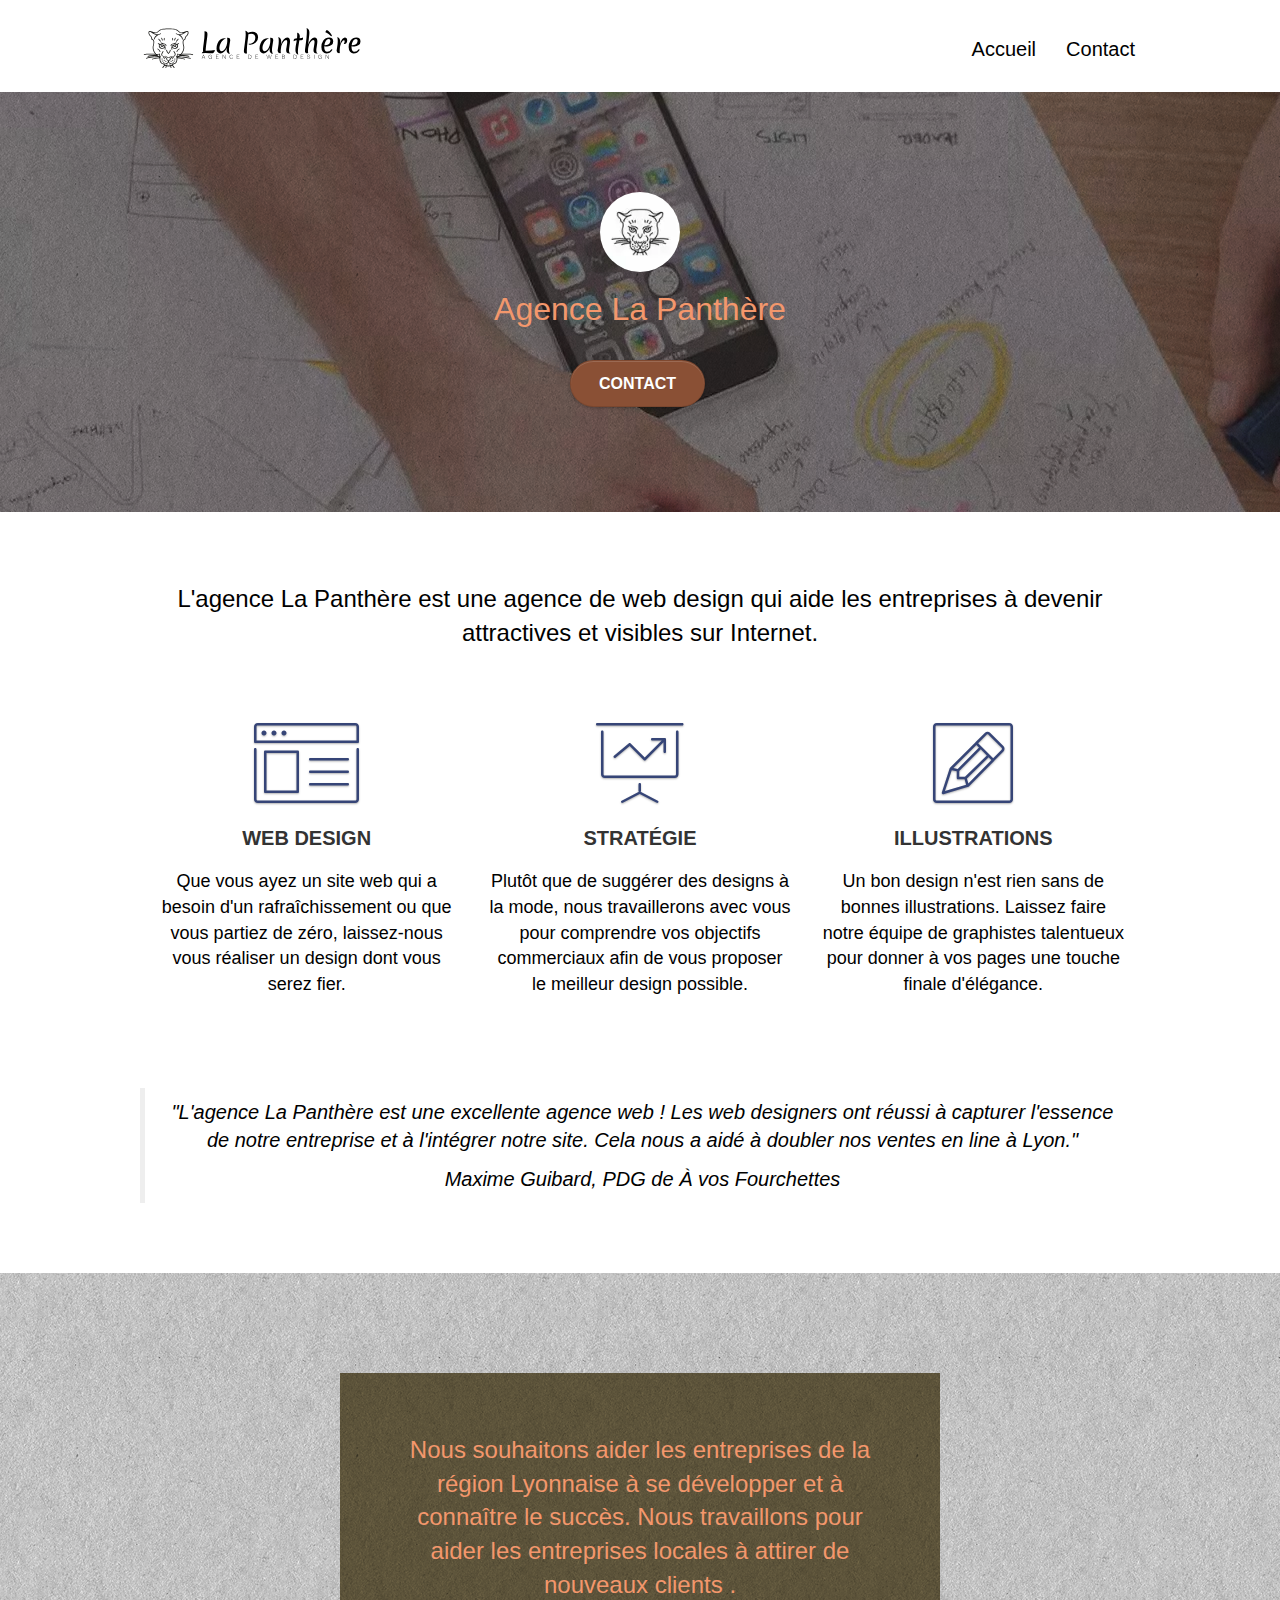
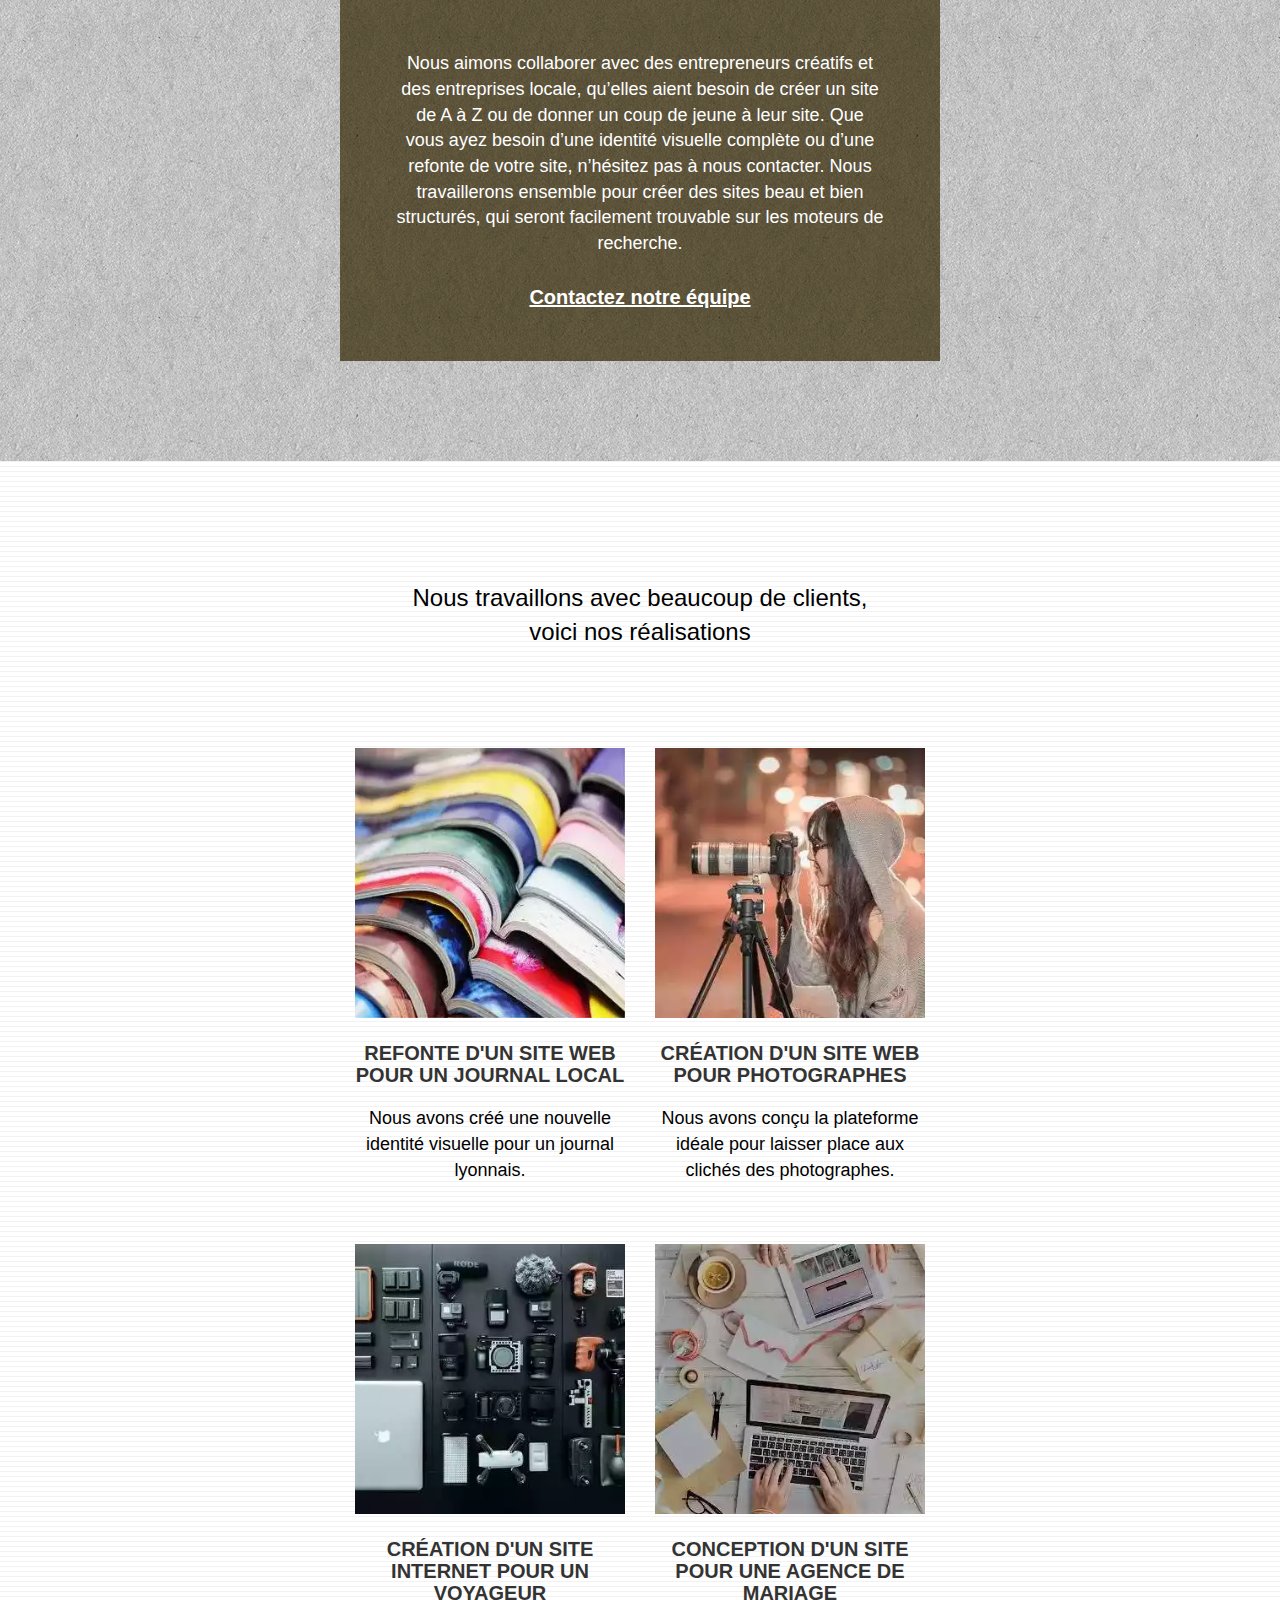
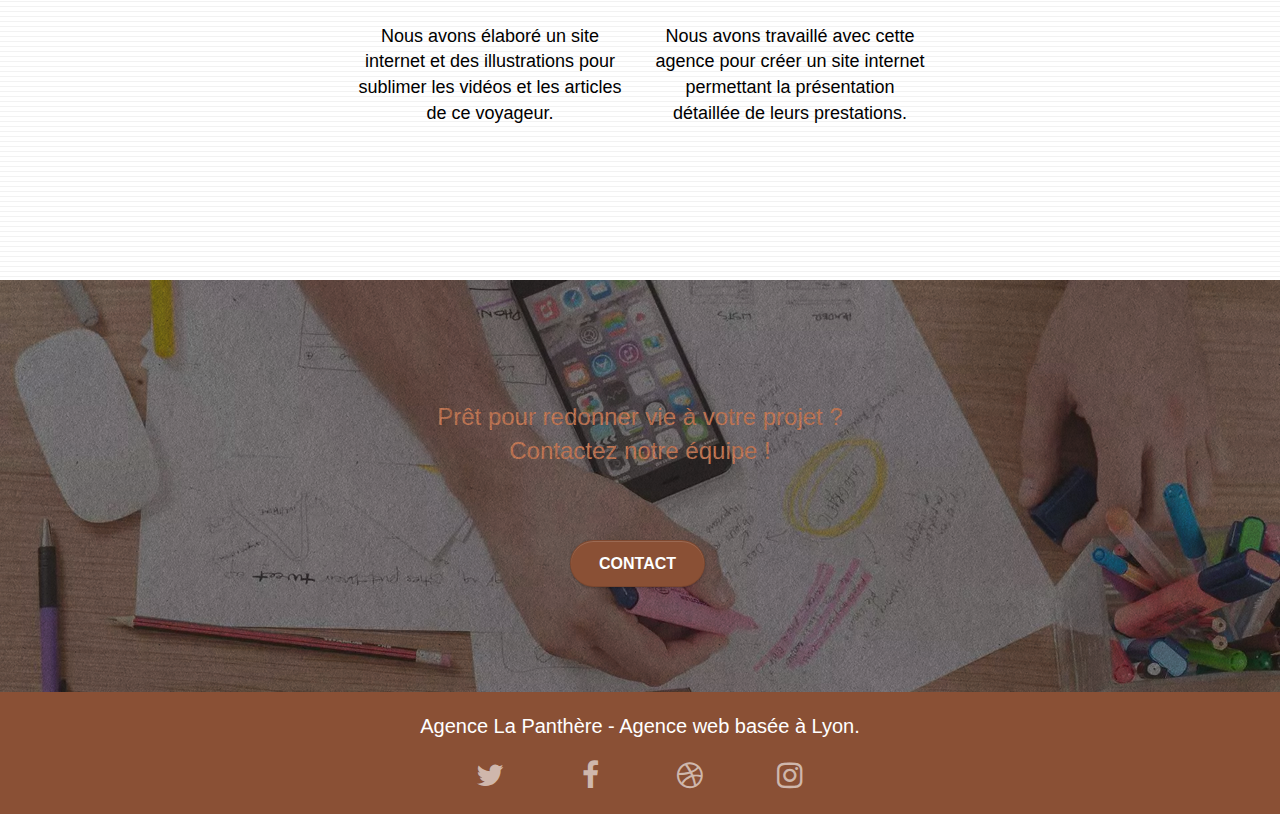
==== commit 86b73c67: "Remplacement des images .jpg en .webp" ====
--- a/index.html
+++ b/index.html
@@ -19,8 +19,8 @@
 		<link rel="preload" href="./css/et-line.min.css" as="style">
 		<link  rel="stylesheet" type="text/css" href="./css/et-line.min.css">
 		
-		<link rel="preload" href="style.css" as="style">
-		<link rel="stylesheet" type="text/css" href="style.css">
+		<link rel="preload" href="style.min.css" as="style">
+		<link rel="stylesheet" type="text/css" href="style.min.css">
 		
 		<!-- Titre avec mot-clé -->
 		<title>Entreprise webdesign Lyon - La Panthère!</title>
@@ -83,7 +83,7 @@
 					<div class="row tight-width-whitespace">
 						<div class="col-sm-12">
 
-							<img src="img/logo.jpg" class="center-block image-resize-mode" 
+							<img src="img/logo.webp" class="center-block image-resize-mode" 
 								alt="Logo La Panthère, agence webdesign Lyon." />
 
 							<h1 class="text-center hero-bloc-text tc-white ">
@@ -212,8 +212,8 @@
 					<div class="row tight-width-whitespace portfolio-row">
 						<div class="col-sm-6">
 
-							<a href="index.html" data-lightbox="img/siteJournal.jpg" data-gallery-id="gallery-1" data-caption="Refonte d'un site web pour un journal local" data-frame="snapshot-lb">
-								<img src="img/siteJournal.jpg"  class="img-responsive portfolio-thumb"
+							<a href="index.html" data-lightbox="img/siteJournal.webp" data-gallery-id="gallery-1" data-caption="Refonte d'un site web pour un journal local" data-frame="snapshot-lb">
+								<img src="img/siteJournal.webp"  class="img-responsive portfolio-thumb"
 									alt="Site web journal réalisé par web agence La Panthère, Lyon"
 								/>
 							</a>
@@ -227,8 +227,8 @@
 						</div>
 						<div class="col-sm-6 mt-3">
 
-							<a href="index.html" data-lightbox="img/sitePhotographes.jpg" data-gallery-id="gallery-1" data-caption="Création d'un site web pour photographes" data-frame="snapshot-lb">
-								<img src="img/sitePhotographes.jpg" class="img-responsive portfolio-thumb" 
+							<a href="index.html" data-lightbox="img/sitePhotographes.webp" data-gallery-id="gallery-1" data-caption="Création d'un site web pour photographes" data-frame="snapshot-lb">
+								<img src="img/sitePhotographes.webp" class="img-responsive portfolio-thumb" 
 									alt="Site web pour photographes réalisé par web agence La Panthère, Lyon"
 								/>
 							</a>
@@ -244,8 +244,8 @@
 					<div class="row tight-width-whitespace portfolio-row">
 						<div class="col-sm-6">
 
-							<a href="index.html" data-lightbox="img/siteVoyageur.jpg" data-gallery-id="gallery-1" data-caption="Création d'un site internet pour un voyageur" data-frame="snapshot-lb">
-								<img src="img/siteVoyageur.jpg" class="img-responsive portfolio-thumb" 
+							<a href="index.html" data-lightbox="img/siteVoyageur.webp" data-gallery-id="gallery-1" data-caption="Création d'un site internet pour un voyageur" data-frame="snapshot-lb">
+								<img src="img/siteVoyageur.webp" class="img-responsive portfolio-thumb" 
 									alt="Site web pour voyageur réalisé par web agence La Panthère, Lyon"
 								/>
 							</a>
@@ -259,8 +259,8 @@
 						</div>
 						<div class="col-sm-6">
 
-							<a href="index.html" data-lightbox="img/siteMariage.jpg" data-gallery-id="gallery-1" data-caption="Conception d'un site pour une agence de mariage" data-frame="snapshot-lb">
-								<img src="img/siteMariage.jpg" class="img-responsive portfolio-thumb" 
+							<a href="index.html" data-lightbox="img/siteMariage.webp" data-gallery-id="gallery-1" data-caption="Conception d'un site pour une agence de mariage" data-frame="snapshot-lb">
+								<img src="img/siteMariage.webp" class="img-responsive portfolio-thumb" 
 									alt="Site web pour agence de mariage réalisé par web agence La Panthère, Lyon" 
 								/>
 							</a>
--- a/style.min.css
+++ b/style.min.css
@@ -0,0 +1 @@
+body{margin:0;padding:0;background:#fff;overflow-x:hidden;-webkit-font-smoothing:antialiased;-moz-osx-font-smoothing:grayscale}a,button{transition:all .3s ease-in-out;outline:0!important}a:hover{text-decoration:none;cursor:pointer}.bloc{width:100%;clear:both;background:50% 50% no-repeat;padding:0 50px;-webkit-background-size:cover;-moz-background-size:cover;-o-background-size:cover;background-size:cover;position:relative}.bloc .container{padding-left:0;padding-right:0}.bloc-lg{padding:100px 50px}.bloc-md{padding:50px}.bloc-sm{padding:20px 50px}.bg-b-edge,.bg-bl-edge,.bg-br-edge,.bg-center,.bg-l-edge,.bg-r-edge,.bg-repeat,.bg-t-edge,.bg-tl-edge,.bg-tr-edge{-webkit-background-size:auto!important;-moz-background-size:auto!important;-o-background-size:auto!important;background-size:auto!important}.bg-repeat{background:repeat}.bg-t-edge{background:top no-repeat}.bloc-bg-texture::before{content:"";background-size:2px 2px;position:absolute;top:0;bottom:0;left:0;right:0}.texture-paper::before{background:url(img/texture-paper.webp);background-size:280px 280px}.b-parallax{background-attachment:fixed}.d-bloc{color:rgba(255,255,255,.7)}.d-bloc button:hover{color:rgba(255,255,255,.9)}.d-bloc .divider-h span{border-color:rgba(255,255,255,.2)}.d-bloc .a-btn,.d-bloc .navbar a,.d-bloc .navbar-brand,.d-bloc a .icon-lg,.d-bloc a .icon-md,.d-bloc a .icon-sm,.d-bloc a .icon-xl,.d-bloc h1 a,.d-bloc h2 a,.d-bloc h3 a,.d-bloc h4 a,.d-bloc h5 a,.d-bloc h6 a,.d-bloc p a{color:rgba(255,255,255,.6)}.d-bloc .a-btn:hover,.d-bloc .navbar a:hover,.d-bloc .navbar-brand:hover,.d-bloc a:hover .icon-lg,.d-bloc a:hover .icon-md,.d-bloc a:hover .icon-sm,.d-bloc a:hover .icon-xl,.d-bloc h1 a:hover,.d-bloc h2 a:hover,.d-bloc h3 a:hover,.d-bloc h4 a:hover,.d-bloc h5 a:hover,.d-bloc h6 a:hover,.d-bloc p a:hover{color:rgba(255,255,255,1)}.d-bloc .navbar-toggle .icon-bar{background:rgba(255,255,255,1)}.d-bloc .btn-wire,.d-bloc .btn-wire:hover{color:rgba(255,255,255,1);border-color:rgba(255,255,255,1)}.d-bloc .panel{color:rgba(0,0,0,.5)}.d-bloc .panel button:hover{color:rgba(0,0,0,.7)}.d-bloc .panel icon{border-color:rgba(0,0,0,.7)}.d-bloc .panel .divider-h span{border-color:rgba(0,0,0,.1)}.d-bloc .panel .a-btn{color:rgba(0,0,0,.6)}.d-bloc .panel .a-btn:hover{color:rgba(0,0,0,1)}.d-bloc .panel .btn-wire,.d-bloc .panel .btn-wire:hover{color:rgba(0,0,0,.7);border-color:rgba(0,0,0,.3)}.d-bloc .panel,.l-bloc{color:rgba(0,0,0,.5)}.d-bloc .panel button:hover,.l-bloc button:hover{color:rgba(0,0,0,.7)}.l-bloc .icon-round,.l-bloc .icon-rounded,.l-bloc .icon-semi-rounded-a,.l-bloc .icon-semi-rounded-b,.l-bloc .icon-square{border-color:rgba(0,0,0,.7)}.d-bloc .panel .divider-h span,.l-bloc .divider-h span{border-color:rgba(0,0,0,.1)}.d-bloc .panel .a-btn,.l-bloc .a-btn,.l-bloc .navbar a,.l-bloc .navbar-brand,.l-bloc a .icon-lg,.l-bloc a .icon-md,.l-bloc a .icon-sm,.l-bloc a .icon-xl,.l-bloc h1 a,.l-bloc h2 a,.l-bloc h3 a,.l-bloc h4 a,.l-bloc h5 a,.l-bloc h6 a,.l-bloc p a{color:rgba(0,0,0,.6)}.d-bloc .panel .a-btn:hover,.l-bloc .a-btn:hover,.l-bloc .navbar a:hover,.l-bloc .navbar-brand:hover,.l-bloc a:hover .icon-lg,.l-bloc a:hover .icon-md,.l-bloc a:hover .icon-sm,.l-bloc a:hover .icon-xl,.l-bloc h1 a:hover,.l-bloc h2 a:hover,.l-bloc h3 a:hover,.l-bloc h4 a:hover,.l-bloc h5 a:hover,.l-bloc h6 a:hover,.l-bloc p a:hover{color:rgba(0,0,0,1)}.l-bloc .navbar-toggle .icon-bar{color:rgba(0,0,0,.6)}.d-bloc .panel .btn-wire,.d-bloc .panel .btn-wire:hover,.l-bloc .btn-wire,.l-bloc .btn-wire:hover{color:rgba(0,0,0,.7);border-color:rgba(0,0,0,.3)}.voffset{margin-top:30px}.voffset-lg{margin-top:80px}.row-no-gutters{margin-right:0;margin-left:0}.row.row-no-gutters>[class*=" col-"],.row.row-no-gutters>[class^=col-]{padding-right:0;padding-left:0}#bloc-1-hero h1{font-size:32px}.navbar{margin-bottom:0;z-index:1}.navbar-brand{height:auto;padding:3px 15px;font-size:25px;font-weight:400;font-weight:600;line-height:44px}.navbar-brand img{max-height:200px;margin:0 5px 0 0;display:inline}.navbar-brand img[src$=svg]{height:40px;width:100%}.nav-center .navbar-brand img{margin:0}.navbar .nav{padding-top:2px;margin-right:-16px;float:right;z-index:1}.nav>li{float:left;margin-top:4px;font-size:16px}.navbar-nav .open .dropdown-menu>li>a{text-align:inherit}.nav>li a:focus,.nav>li a:hover{background:0 0}.navbar-toggle{margin:10px 10px 0 0;border:0}.navbar-toggle:hover{background:0 0!important}.navbar-toggle .icon-bar{background-color:rgba(0,0,0,.5);width:26px}.nav-invert .navbar .nav{float:left}.nav-invert .navbar-brand,.nav-invert .navbar-header{float:right;position:relative;z-index:2}@media (min-width:768px){.site-navigation{position:absolute;top:50%;right:20px;transform:translate(0,-50%);-webkit-transform:translateY(-50%)}.nav>li .dropdown-menu a,.nav>li .dropdown-menu a:hover{color:#484848}.nav-invert .site-navigation{left:0;right:0}.nav-center{text-align:center}.nav-center .navbar-header{width:100%}.nav-center .nav>li,.nav-center .navbar-brand,.nav-center .navbar-header{float:none;display:inline-block}.nav-center .site-navigation{position:relative;width:100%;right:0;margin-right:0;margin-top:20px}.nav-center.mini-nav .navbar-toggle{float:none;margin:10px auto 0}}.nav>li>.dropdown a{background:0 0!important;display:block;padding:14px 15px}nav .caret{margin:0 5px}.dropdown-menu .dropdown-menu{top:-8px;left:100%}.dropdown-menu .dropmenu-flow-right{top:100%;left:0;margin-left:-1px;border-top-left-radius:0;border-top-right-radius:0}.dropdown-menu .dropdown span{border:4px solid #000;border-top-color:transparent;border-right-color:transparent;border-bottom-color:transparent;margin:6px -5px 0 0!important;float:right}.mg-md{margin-top:10px;margin-bottom:20px}.mg-lg{margin-top:10px;margin-bottom:40px}.btn{margin:0 5px 5px 0}.btn.pull-right{margin:0 0 5px 5px}.btn-d,.btn-d:focus,.btn-d:hover{color:#fff;background:rgba(0,0,0,.3)}button{outline:0!important}.btn-rd{border-radius:40px}.btn-clean{border:1px solid rgba(0,0,0,.08);border-bottom-color:rgba(0,0,0,.1);text-shadow:0 1px 0 rgba(0,0,1,.1);box-shadow:0 1px 3px rgba(0,0,1,.25),inset 0 1px 0 0 rgba(255,255,255,.15)}.icon-md{font-size:30px!important}.icon-lg{font-size:80px!important}.sm-shadow{text-shadow:0 1px 2px rgba(0,0,0,.3)}.panel-sq,.panel-sq .panel-footer,.panel-sq .panel-heading{border-radius:0}.panel-rd{border-radius:30px}.panel-rd .panel-heading{border-radius:29px 29px 0 0}.panel-rd .panel-footer{border-radius:0 0 29px 29px}.form-control{border-color:rgba(0,0,0,.1);box-shadow:none}.scrollToTop{width:40px;height:40px;position:fixed;bottom:20px;right:20px;opacity:0;z-index:500;transition:all .3s ease-in-out}.scrollToTop span{margin-top:6px}.showScrollTop{font-size:14px;opacity:1}a[data-lightbox]{position:relative;display:block;text-align:center}a[data-lightbox]:hover::before{content:"+";font-family:HelveticaNeue-Light,"Helvetica Neue Light","Helvetica Neue",Helvetica,Arial;font-size:32px;width:50px;height:50px;margin-left:-25px;border-radius:50%;background:rgba(0,0,0,.6);color:#fff;font-weight:100;z-index:1;position:absolute;top:50%;transform:translateY(-50%);-webkit-transform:translateY(-50%)}a[data-lightbox]:hover img{opacity:.6;-webkit-animation-fill-mode:none;animation-fill-mode:none}#lightbox-modal{display:flex;align-items:center}#lightbox-modal .modal-dialog{width:90%;max-width:900px;margin:0 auto 0}#lightbox-modal .modal-dialog img{max-height:90vh;margin:0 auto}.lightbox-caption{padding:20px;color:#fff;background:rgba(0,0,0,.5);position:absolute;left:15px;right:15px;bottom:5px}.close-lightbox{color:#fff;font-size:30px;position:absolute;top:20px;right:20px;z-index:20;background:rgba(0,0,0,.5);border:none;line-height:30px;padding:0 9px 5px;opacity:.3}.close-lightbox:hover,.next-lightbox:hover,.prev-lightbox:hover{opacity:1;color:#fff}.next-lightbox,.prev-lightbox{font-size:20px;color:rgba(255,255,255,.9);background:rgba(0,0,0,.5);transition:all .2s ease-in-out;position:absolute;top:45%;z-index:1;opacity:.4}.next-lightbox{padding:6px 8px 1px 13px;right:25px}.prev-lightbox{padding:6px 13px 1px 10px;left:25px}.snapshot-lb .modal-body{padding-bottom:45px}.snapshot-lb .lightbox-caption{padding:0;color:rgba(0,0,0,.5);background:0 0}.btn,a,h1,h2,h3,h4,h5,h6,label,p{font-family:helvetica;font-weight:400;color:#000!important;font-size:20px}img{margin:0 auto;width:100%;height:100%}.center-block{width:80px!important;height:80px!important;border-radius:50px!important;-webkit-border-radius:50px!important;-moz-border-radius:50px!important;-ms-border-radius:50px!important;-o-border-radius:50px!important}.container{max-width:1000px}.hero-bloc-text{font-size:38px}.hero-bloc-text-sub{font-size:36px}.statement-bloc-text{line-height:26px;font-style:italic;font-size:20px;text-align:center;font-weight:lighter;max-width:520px;margin:auto auto auto auto}p{font-size:18px}.auteur,.citation{font-size:20px;font-style:italic}.tight-width-whitespace{max-width:600px;margin:auto auto auto auto}.h1{font-size:20px;font-family:"Open Sans"}.cta-hero{margin-top:22px;color:#fff!important;text-transform:uppercase;padding:12px 28px 12px 28px;font-size:16px;font-weight:700}.social{max-width:400px;margin:auto auto auto auto}h2{font-size:24px;line-height:1.4em;margin:20px 0 50px!important}h3{font-size:20px;text-transform:uppercase;font-weight:700;color:#333!important}.med-width-whitespace{max-width:1000px;margin:auto auto auto auto;box-shadow:0 0 0 #000}h1{color:#333!important}h4{color:#333!important}.icons{margin-bottom:14px;margin-top:24px}.white{color:#fff!important}.portfolio-thumb{margin-bottom:24px;width:100%;height:100%}.portfolio-row{margin-bottom:44px;margin-top:50px}.avatar{box-shadow:0 4px 9px rgba(0,0,0,.3)}.black-background{background-color:rgba(65,48,2,.7);padding:40px 40px 40px 40px}.bold-link{font-weight:900;text-decoration:underline!important}.bgc-white{background-color:#fff}.bgc-dark-slate-blue{background-color:#364577}.bgc-atomic-tangerine{background-color:#8a5035}#info{color:#000}.tc-white{color:#f3976c!important}.btn-atomic-tangerine{background:#8a5035;color:#fff!important}.btn-atomic-tangerine:hover{background:#c27956!important;color:#fff!important}.ltc-white{color:#fff!important}.ltc-white:hover{color:#ccc!important}.ltc-atomic-tangerine{color:#f3976c!important}.ltc-atomic-tangerine:hover{color:#c27956!important}.icon-dark-slate-blue{color:#364577!important;border-color:#364577!important}.bg-dots-bg{background-image:url(img/dots-bg.webp)}.bg-lines-h2-bg{background-image:url(img/lines-h2-bg.webp)}.bg-banniere{background-image:url(img/webdesign-banniere.webp)}.bg-presentation{background-image:url(img/presentation.webp)}.titre-footer{font-size:20px;margin-bottom:20px}@media (max-width:1024px){.bloc{padding-left:20px;padding-right:20px}.bloc-tile-2.full-width-bloc .container,.bloc-tile-3.full-width-bloc .container,.bloc-tile-4.full-width-bloc .container,.bloc.full-width-bloc{padding-left:0;padding-right:0}}@media (max-width:992px) and (min-width:768px){.navbar .nav{max-width:80%}.nav-center.navbar .nav{max-width:100%}}@media (max-width:991px){.container{width:100%}.b-parallax{background-attachment:scroll}#hero-bloc,.page-container{overflow-x:hidden;position:relative}.bloc-group,.bloc-group .bloc{display:block;width:100%}.bloc-fill-screen .fill-bloc-bottom-edge,.bloc-fill-screen .fill-bloc-top-edge{padding:0 20px}}@media (max-width:767px){.page-container{overflow-x:hidden;position:relative}#disqus_thread,h1,h2,h3,h4,h5,h6,p{padding-left:10px!important;padding-right:10px!important}.b-parallax{background-attachment:scroll}.navbar .nav{padding-top:0;border-top:1px solid rgba(0,0,0,.2);float:none!important}.navbar.row{margin-left:0;margin-right:0}.site-navigation{position:inherit;transform:none;-webkit-transform:none;-ms-transform:none}.nav>li{margin-top:0;border-bottom:1px solid rgba(0,0,0,.1);background:rgba(0,0,0,.05);text-align:left;padding-left:15px;width:100%}.nav>li:hover{background:rgba(0,0,0,.08)}.dropdown .dropdown a .caret{float:none;margin:5px 0 0 10px!important;border:4px solid #000;border-bottom-color:transparent;border-right-color:transparent;border-left-color:transparent}#hero-bloc .navbar .nav{background:rgba(0,0,0,.8)}#hero-bloc .navbar .nav a{color:rgba(255,255,255,.6)}.hero{padding:50px 0}.hero-nav{left:-1px;right:-1px}.navbar-collapse{padding:0;overflow-x:hidden;-webkit-box-shadow:none;box-shadow:none}.navbar-brand img{max-height:40px;width:auto}.nav-invert .navbar-header{float:none;width:100%}.nav-invert .navbar-toggle{float:left;margin-left:10px}.bloc{padding-left:0;padding-right:0}.bloc-lg,.bloc-xl,.bloc-xxl{padding:40px 0}.bloc-md,.bloc-sm{padding-left:0;padding-right:0}.bloc-fill-screen .fill-bloc-bottom-edge,.bloc-fill-screen .fill-bloc-top-edge,.bloc-tile-2 .container,.bloc-tile-3 .container,.bloc-tile-4 .container{padding-left:0;padding-right:0}.a-block{padding:0 10px}.btn-dwn{display:none}.voffset{margin-top:5px}.voffset-md{margin-top:20px}.voffset-lg{margin-top:30px}form{padding:5px}.close-lightbox{display:inline-block}.blocsapp-device-iphone5{background-size:216px 425px;padding-top:60px;width:216px;height:425px}.blocsapp-device-iphone5 img{width:180px;height:320px}.contact{text-align:left!important}}@media (max-width:400px){.bloc{padding-left:0;padding-right:0}.auteur,.citation,p{font-size:16px}h1{font-size:28px}h2{font-size:20px}h3{font-size:18px}.col-sm-6{margin-bottom:50px!important}}@media (max-width:767px){.bloc-mob-center-text{text-align:center}}--- a/style.min.css
+++ b/style.min.css
@@ -0,0 +1 @@
+body{margin:0;padding:0;background:#fff;overflow-x:hidden;-webkit-font-smoothing:antialiased;-moz-osx-font-smoothing:grayscale}a,button{transition:all .3s ease-in-out;outline:0!important}a:hover{text-decoration:none;cursor:pointer}.bloc{width:100%;clear:both;background:50% 50% no-repeat;padding:0 50px;-webkit-background-size:cover;-moz-background-size:cover;-o-background-size:cover;background-size:cover;position:relative}.bloc .container{padding-left:0;padding-right:0}.bloc-lg{padding:100px 50px}.bloc-md{padding:50px}.bloc-sm{padding:20px 50px}.bg-b-edge,.bg-bl-edge,.bg-br-edge,.bg-center,.bg-l-edge,.bg-r-edge,.bg-repeat,.bg-t-edge,.bg-tl-edge,.bg-tr-edge{-webkit-background-size:auto!important;-moz-background-size:auto!important;-o-background-size:auto!important;background-size:auto!important}.bg-repeat{background:repeat}.bg-t-edge{background:top no-repeat}.bloc-bg-texture::before{content:"";background-size:2px 2px;position:absolute;top:0;bottom:0;left:0;right:0}.texture-paper::before{background:url(img/texture-paper.webp);background-size:280px 280px}.b-parallax{background-attachment:fixed}.d-bloc{color:rgba(255,255,255,.7)}.d-bloc button:hover{color:rgba(255,255,255,.9)}.d-bloc .divider-h span{border-color:rgba(255,255,255,.2)}.d-bloc .a-btn,.d-bloc .navbar a,.d-bloc .navbar-brand,.d-bloc a .icon-lg,.d-bloc a .icon-md,.d-bloc a .icon-sm,.d-bloc a .icon-xl,.d-bloc h1 a,.d-bloc h2 a,.d-bloc h3 a,.d-bloc h4 a,.d-bloc h5 a,.d-bloc h6 a,.d-bloc p a{color:rgba(255,255,255,.6)}.d-bloc .a-btn:hover,.d-bloc .navbar a:hover,.d-bloc .navbar-brand:hover,.d-bloc a:hover .icon-lg,.d-bloc a:hover .icon-md,.d-bloc a:hover .icon-sm,.d-bloc a:hover .icon-xl,.d-bloc h1 a:hover,.d-bloc h2 a:hover,.d-bloc h3 a:hover,.d-bloc h4 a:hover,.d-bloc h5 a:hover,.d-bloc h6 a:hover,.d-bloc p a:hover{color:rgba(255,255,255,1)}.d-bloc .navbar-toggle .icon-bar{background:rgba(255,255,255,1)}.d-bloc .btn-wire,.d-bloc .btn-wire:hover{color:rgba(255,255,255,1);border-color:rgba(255,255,255,1)}.d-bloc .panel{color:rgba(0,0,0,.5)}.d-bloc .panel button:hover{color:rgba(0,0,0,.7)}.d-bloc .panel icon{border-color:rgba(0,0,0,.7)}.d-bloc .panel .divider-h span{border-color:rgba(0,0,0,.1)}.d-bloc .panel .a-btn{color:rgba(0,0,0,.6)}.d-bloc .panel .a-btn:hover{color:rgba(0,0,0,1)}.d-bloc .panel .btn-wire,.d-bloc .panel .btn-wire:hover{color:rgba(0,0,0,.7);border-color:rgba(0,0,0,.3)}.d-bloc .panel,.l-bloc{color:rgba(0,0,0,.5)}.d-bloc .panel button:hover,.l-bloc button:hover{color:rgba(0,0,0,.7)}.l-bloc .icon-round,.l-bloc .icon-rounded,.l-bloc .icon-semi-rounded-a,.l-bloc .icon-semi-rounded-b,.l-bloc .icon-square{border-color:rgba(0,0,0,.7)}.d-bloc .panel .divider-h span,.l-bloc .divider-h span{border-color:rgba(0,0,0,.1)}.d-bloc .panel .a-btn,.l-bloc .a-btn,.l-bloc .navbar a,.l-bloc .navbar-brand,.l-bloc a .icon-lg,.l-bloc a .icon-md,.l-bloc a .icon-sm,.l-bloc a .icon-xl,.l-bloc h1 a,.l-bloc h2 a,.l-bloc h3 a,.l-bloc h4 a,.l-bloc h5 a,.l-bloc h6 a,.l-bloc p a{color:rgba(0,0,0,.6)}.d-bloc .panel .a-btn:hover,.l-bloc .a-btn:hover,.l-bloc .navbar a:hover,.l-bloc .navbar-brand:hover,.l-bloc a:hover .icon-lg,.l-bloc a:hover .icon-md,.l-bloc a:hover .icon-sm,.l-bloc a:hover .icon-xl,.l-bloc h1 a:hover,.l-bloc h2 a:hover,.l-bloc h3 a:hover,.l-bloc h4 a:hover,.l-bloc h5 a:hover,.l-bloc h6 a:hover,.l-bloc p a:hover{color:rgba(0,0,0,1)}.l-bloc .navbar-toggle .icon-bar{color:rgba(0,0,0,.6)}.d-bloc .panel .btn-wire,.d-bloc .panel .btn-wire:hover,.l-bloc .btn-wire,.l-bloc .btn-wire:hover{color:rgba(0,0,0,.7);border-color:rgba(0,0,0,.3)}.voffset{margin-top:30px}.voffset-lg{margin-top:80px}.row-no-gutters{margin-right:0;margin-left:0}.row.row-no-gutters>[class*=" col-"],.row.row-no-gutters>[class^=col-]{padding-right:0;padding-left:0}#bloc-1-hero h1{font-size:32px}.navbar{margin-bottom:0;z-index:1}.navbar-brand{height:auto;padding:3px 15px;font-size:25px;font-weight:400;font-weight:600;line-height:44px}.navbar-brand img{max-height:200px;margin:0 5px 0 0;display:inline}.navbar-brand img[src$=svg]{height:40px;width:100%}.nav-center .navbar-brand img{margin:0}.navbar .nav{padding-top:2px;margin-right:-16px;float:right;z-index:1}.nav>li{float:left;margin-top:4px;font-size:16px}.navbar-nav .open .dropdown-menu>li>a{text-align:inherit}.nav>li a:focus,.nav>li a:hover{background:0 0}.navbar-toggle{margin:10px 10px 0 0;border:0}.navbar-toggle:hover{background:0 0!important}.navbar-toggle .icon-bar{background-color:rgba(0,0,0,.5);width:26px}.nav-invert .navbar .nav{float:left}.nav-invert .navbar-brand,.nav-invert .navbar-header{float:right;position:relative;z-index:2}@media (min-width:768px){.site-navigation{position:absolute;top:50%;right:20px;transform:translate(0,-50%);-webkit-transform:translateY(-50%)}.nav>li .dropdown-menu a,.nav>li .dropdown-menu a:hover{color:#484848}.nav-invert .site-navigation{left:0;right:0}.nav-center{text-align:center}.nav-center .navbar-header{width:100%}.nav-center .nav>li,.nav-center .navbar-brand,.nav-center .navbar-header{float:none;display:inline-block}.nav-center .site-navigation{position:relative;width:100%;right:0;margin-right:0;margin-top:20px}.nav-center.mini-nav .navbar-toggle{float:none;margin:10px auto 0}}.nav>li>.dropdown a{background:0 0!important;display:block;padding:14px 15px}nav .caret{margin:0 5px}.dropdown-menu .dropdown-menu{top:-8px;left:100%}.dropdown-menu .dropmenu-flow-right{top:100%;left:0;margin-left:-1px;border-top-left-radius:0;border-top-right-radius:0}.dropdown-menu .dropdown span{border:4px solid #000;border-top-color:transparent;border-right-color:transparent;border-bottom-color:transparent;margin:6px -5px 0 0!important;float:right}.mg-md{margin-top:10px;margin-bottom:20px}.mg-lg{margin-top:10px;margin-bottom:40px}.btn{margin:0 5px 5px 0}.btn.pull-right{margin:0 0 5px 5px}.btn-d,.btn-d:focus,.btn-d:hover{color:#fff;background:rgba(0,0,0,.3)}button{outline:0!important}.btn-rd{border-radius:40px}.btn-clean{border:1px solid rgba(0,0,0,.08);border-bottom-color:rgba(0,0,0,.1);text-shadow:0 1px 0 rgba(0,0,1,.1);box-shadow:0 1px 3px rgba(0,0,1,.25),inset 0 1px 0 0 rgba(255,255,255,.15)}.icon-md{font-size:30px!important}.icon-lg{font-size:80px!important}.sm-shadow{text-shadow:0 1px 2px rgba(0,0,0,.3)}.panel-sq,.panel-sq .panel-footer,.panel-sq .panel-heading{border-radius:0}.panel-rd{border-radius:30px}.panel-rd .panel-heading{border-radius:29px 29px 0 0}.panel-rd .panel-footer{border-radius:0 0 29px 29px}.form-control{border-color:rgba(0,0,0,.1);box-shadow:none}.scrollToTop{width:40px;height:40px;position:fixed;bottom:20px;right:20px;opacity:0;z-index:500;transition:all .3s ease-in-out}.scrollToTop span{margin-top:6px}.showScrollTop{font-size:14px;opacity:1}a[data-lightbox]{position:relative;display:block;text-align:center}a[data-lightbox]:hover::before{content:"+";font-family:HelveticaNeue-Light,"Helvetica Neue Light","Helvetica Neue",Helvetica,Arial;font-size:32px;width:50px;height:50px;margin-left:-25px;border-radius:50%;background:rgba(0,0,0,.6);color:#fff;font-weight:100;z-index:1;position:absolute;top:50%;transform:translateY(-50%);-webkit-transform:translateY(-50%)}a[data-lightbox]:hover img{opacity:.6;-webkit-animation-fill-mode:none;animation-fill-mode:none}#lightbox-modal{display:flex;align-items:center}#lightbox-modal .modal-dialog{width:90%;max-width:900px;margin:0 auto 0}#lightbox-modal .modal-dialog img{max-height:90vh;margin:0 auto}.lightbox-caption{padding:20px;color:#fff;background:rgba(0,0,0,.5);position:absolute;left:15px;right:15px;bottom:5px}.close-lightbox{color:#fff;font-size:30px;position:absolute;top:20px;right:20px;z-index:20;background:rgba(0,0,0,.5);border:none;line-height:30px;padding:0 9px 5px;opacity:.3}.close-lightbox:hover,.next-lightbox:hover,.prev-lightbox:hover{opacity:1;color:#fff}.next-lightbox,.prev-lightbox{font-size:20px;color:rgba(255,255,255,.9);background:rgba(0,0,0,.5);transition:all .2s ease-in-out;position:absolute;top:45%;z-index:1;opacity:.4}.next-lightbox{padding:6px 8px 1px 13px;right:25px}.prev-lightbox{padding:6px 13px 1px 10px;left:25px}.snapshot-lb .modal-body{padding-bottom:45px}.snapshot-lb .lightbox-caption{padding:0;color:rgba(0,0,0,.5);background:0 0}.btn,a,h1,h2,h3,h4,h5,h6,label,p{font-family:helvetica;font-weight:400;color:#000!important;font-size:20px}img{margin:0 auto;width:100%;height:100%}.center-block{width:80px!important;height:80px!important;border-radius:50px!important;-webkit-border-radius:50px!important;-moz-border-radius:50px!important;-ms-border-radius:50px!important;-o-border-radius:50px!important}.container{max-width:1000px}.hero-bloc-text{font-size:38px}.hero-bloc-text-sub{font-size:36px}.statement-bloc-text{line-height:26px;font-style:italic;font-size:20px;text-align:center;font-weight:lighter;max-width:520px;margin:auto auto auto auto}p{font-size:18px}.auteur,.citation{font-size:20px;font-style:italic}.tight-width-whitespace{max-width:600px;margin:auto auto auto auto}.h1{font-size:20px;font-family:"Open Sans"}.cta-hero{margin-top:22px;color:#fff!important;text-transform:uppercase;padding:12px 28px 12px 28px;font-size:16px;font-weight:700}.social{max-width:400px;margin:auto auto auto auto}h2{font-size:24px;line-height:1.4em;margin:20px 0 50px!important}h3{font-size:20px;text-transform:uppercase;font-weight:700;color:#333!important}.med-width-whitespace{max-width:1000px;margin:auto auto auto auto;box-shadow:0 0 0 #000}h1{color:#333!important}h4{color:#333!important}.icons{margin-bottom:14px;margin-top:24px}.white{color:#fff!important}.portfolio-thumb{margin-bottom:24px;width:100%;height:100%}.portfolio-row{margin-bottom:44px;margin-top:50px}.avatar{box-shadow:0 4px 9px rgba(0,0,0,.3)}.black-background{background-color:rgba(65,48,2,.7);padding:40px 40px 40px 40px}.bold-link{font-weight:900;text-decoration:underline!important}.bgc-white{background-color:#fff}.bgc-dark-slate-blue{background-color:#364577}.bgc-atomic-tangerine{background-color:#8a5035}#info{color:#000}.tc-white{color:#f3976c!important}.btn-atomic-tangerine{background:#8a5035;color:#fff!important}.btn-atomic-tangerine:hover{background:#c27956!important;color:#fff!important}.ltc-white{color:#fff!important}.ltc-white:hover{color:#ccc!important}.ltc-atomic-tangerine{color:#f3976c!important}.ltc-atomic-tangerine:hover{color:#c27956!important}.icon-dark-slate-blue{color:#364577!important;border-color:#364577!important}.bg-dots-bg{background-image:url(img/dots-bg.webp)}.bg-lines-h2-bg{background-image:url(img/lines-h2-bg.webp)}.bg-banniere{background-image:url(img/webdesign-banniere.webp)}.bg-presentation{background-image:url(img/presentation.webp)}.titre-footer{font-size:20px;margin-bottom:20px}@media (max-width:1024px){.bloc{padding-left:20px;padding-right:20px}.bloc-tile-2.full-width-bloc .container,.bloc-tile-3.full-width-bloc .container,.bloc-tile-4.full-width-bloc .container,.bloc.full-width-bloc{padding-left:0;padding-right:0}}@media (max-width:992px) and (min-width:768px){.navbar .nav{max-width:80%}.nav-center.navbar .nav{max-width:100%}}@media (max-width:991px){.container{width:100%}.b-parallax{background-attachment:scroll}#hero-bloc,.page-container{overflow-x:hidden;position:relative}.bloc-group,.bloc-group .bloc{display:block;width:100%}.bloc-fill-screen .fill-bloc-bottom-edge,.bloc-fill-screen .fill-bloc-top-edge{padding:0 20px}}@media (max-width:767px){.page-container{overflow-x:hidden;position:relative}#disqus_thread,h1,h2,h3,h4,h5,h6,p{padding-left:10px!important;padding-right:10px!important}.b-parallax{background-attachment:scroll}.navbar .nav{padding-top:0;border-top:1px solid rgba(0,0,0,.2);float:none!important}.navbar.row{margin-left:0;margin-right:0}.site-navigation{position:inherit;transform:none;-webkit-transform:none;-ms-transform:none}.nav>li{margin-top:0;border-bottom:1px solid rgba(0,0,0,.1);background:rgba(0,0,0,.05);text-align:left;padding-left:15px;width:100%}.nav>li:hover{background:rgba(0,0,0,.08)}.dropdown .dropdown a .caret{float:none;margin:5px 0 0 10px!important;border:4px solid #000;border-bottom-color:transparent;border-right-color:transparent;border-left-color:transparent}#hero-bloc .navbar .nav{background:rgba(0,0,0,.8)}#hero-bloc .navbar .nav a{color:rgba(255,255,255,.6)}.hero{padding:50px 0}.hero-nav{left:-1px;right:-1px}.navbar-collapse{padding:0;overflow-x:hidden;-webkit-box-shadow:none;box-shadow:none}.navbar-brand img{max-height:40px;width:auto}.nav-invert .navbar-header{float:none;width:100%}.nav-invert .navbar-toggle{float:left;margin-left:10px}.bloc{padding-left:0;padding-right:0}.bloc-lg,.bloc-xl,.bloc-xxl{padding:40px 0}.bloc-md,.bloc-sm{padding-left:0;padding-right:0}.bloc-fill-screen .fill-bloc-bottom-edge,.bloc-fill-screen .fill-bloc-top-edge,.bloc-tile-2 .container,.bloc-tile-3 .container,.bloc-tile-4 .container{padding-left:0;padding-right:0}.a-block{padding:0 10px}.btn-dwn{display:none}.voffset{margin-top:5px}.voffset-md{margin-top:20px}.voffset-lg{margin-top:30px}form{padding:5px}.close-lightbox{display:inline-block}.blocsapp-device-iphone5{background-size:216px 425px;padding-top:60px;width:216px;height:425px}.blocsapp-device-iphone5 img{width:180px;height:320px}.contact{text-align:left!important}}@media (max-width:400px){.bloc{padding-left:0;padding-right:0}.auteur,.citation,p{font-size:16px}h1{font-size:28px}h2{font-size:20px}h3{font-size:18px}.col-sm-6{margin-bottom:50px!important}}@media (max-width:767px){.bloc-mob-center-text{text-align:center}}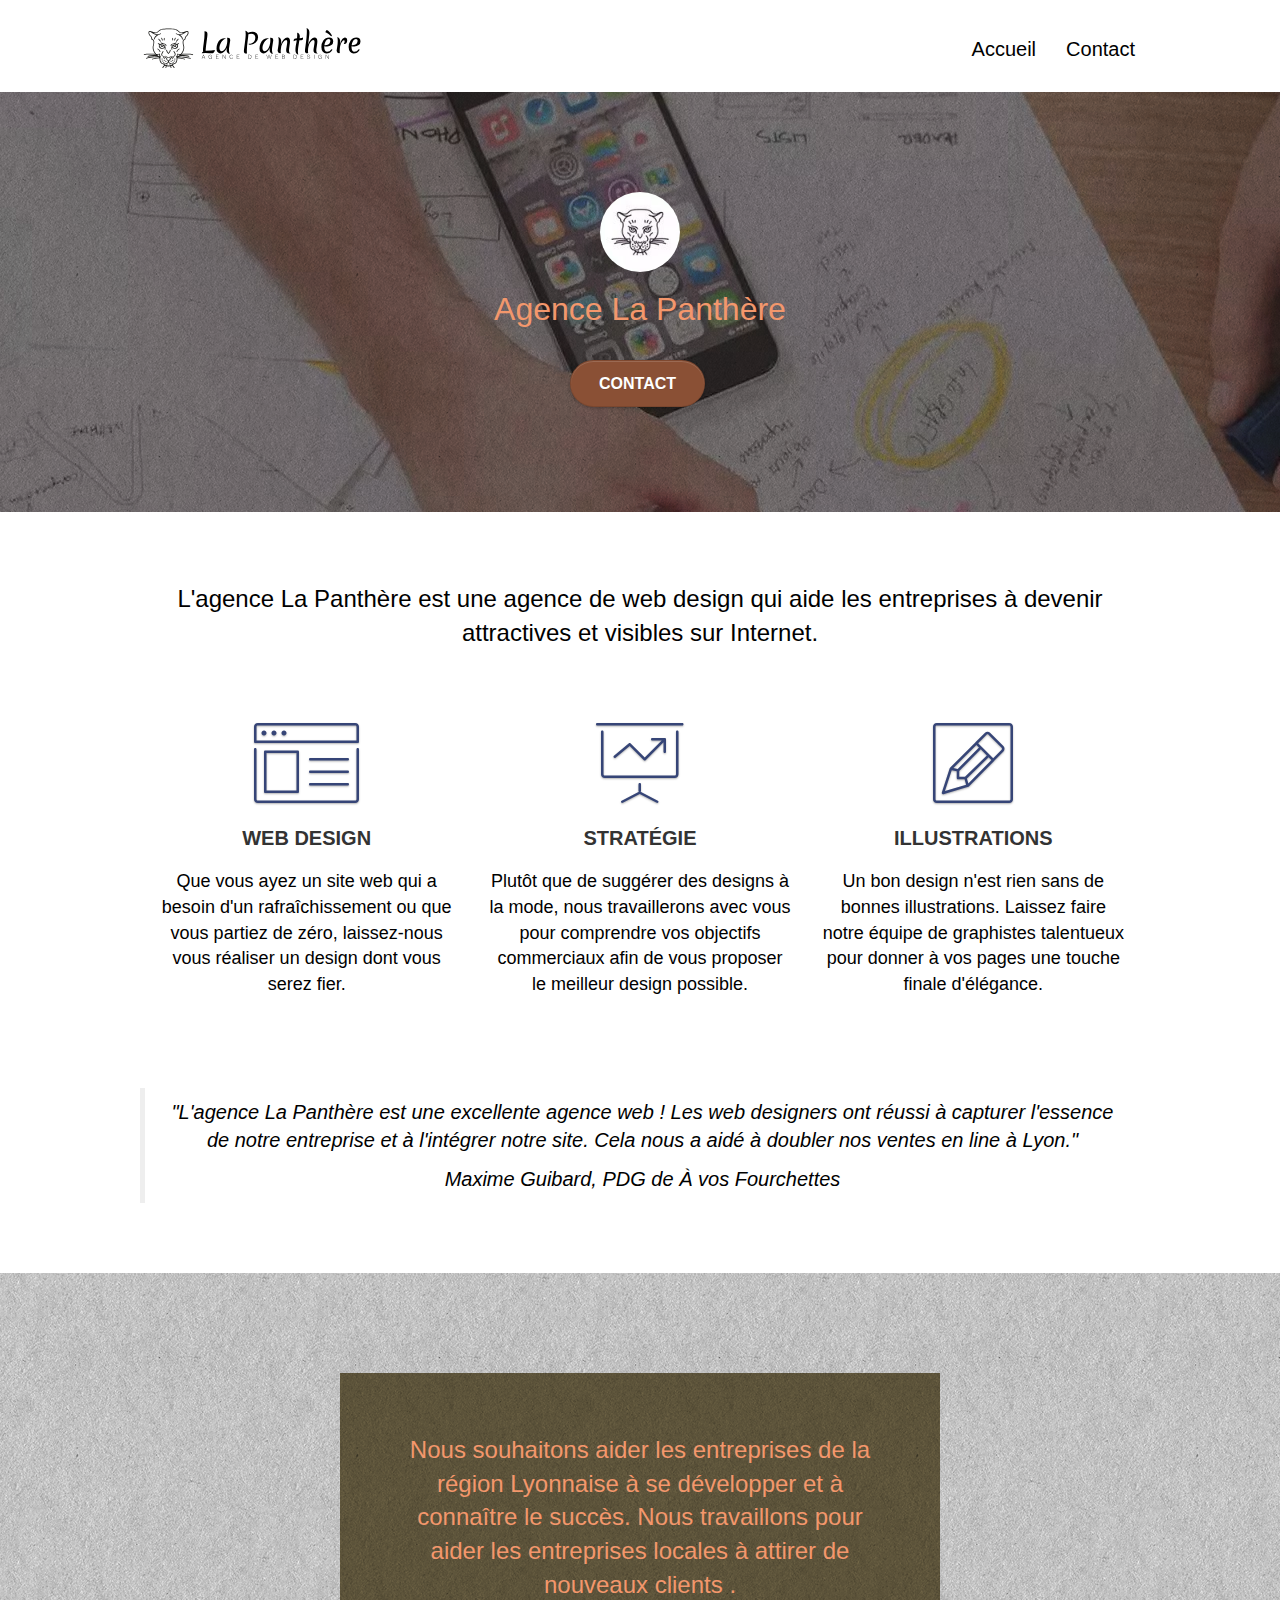
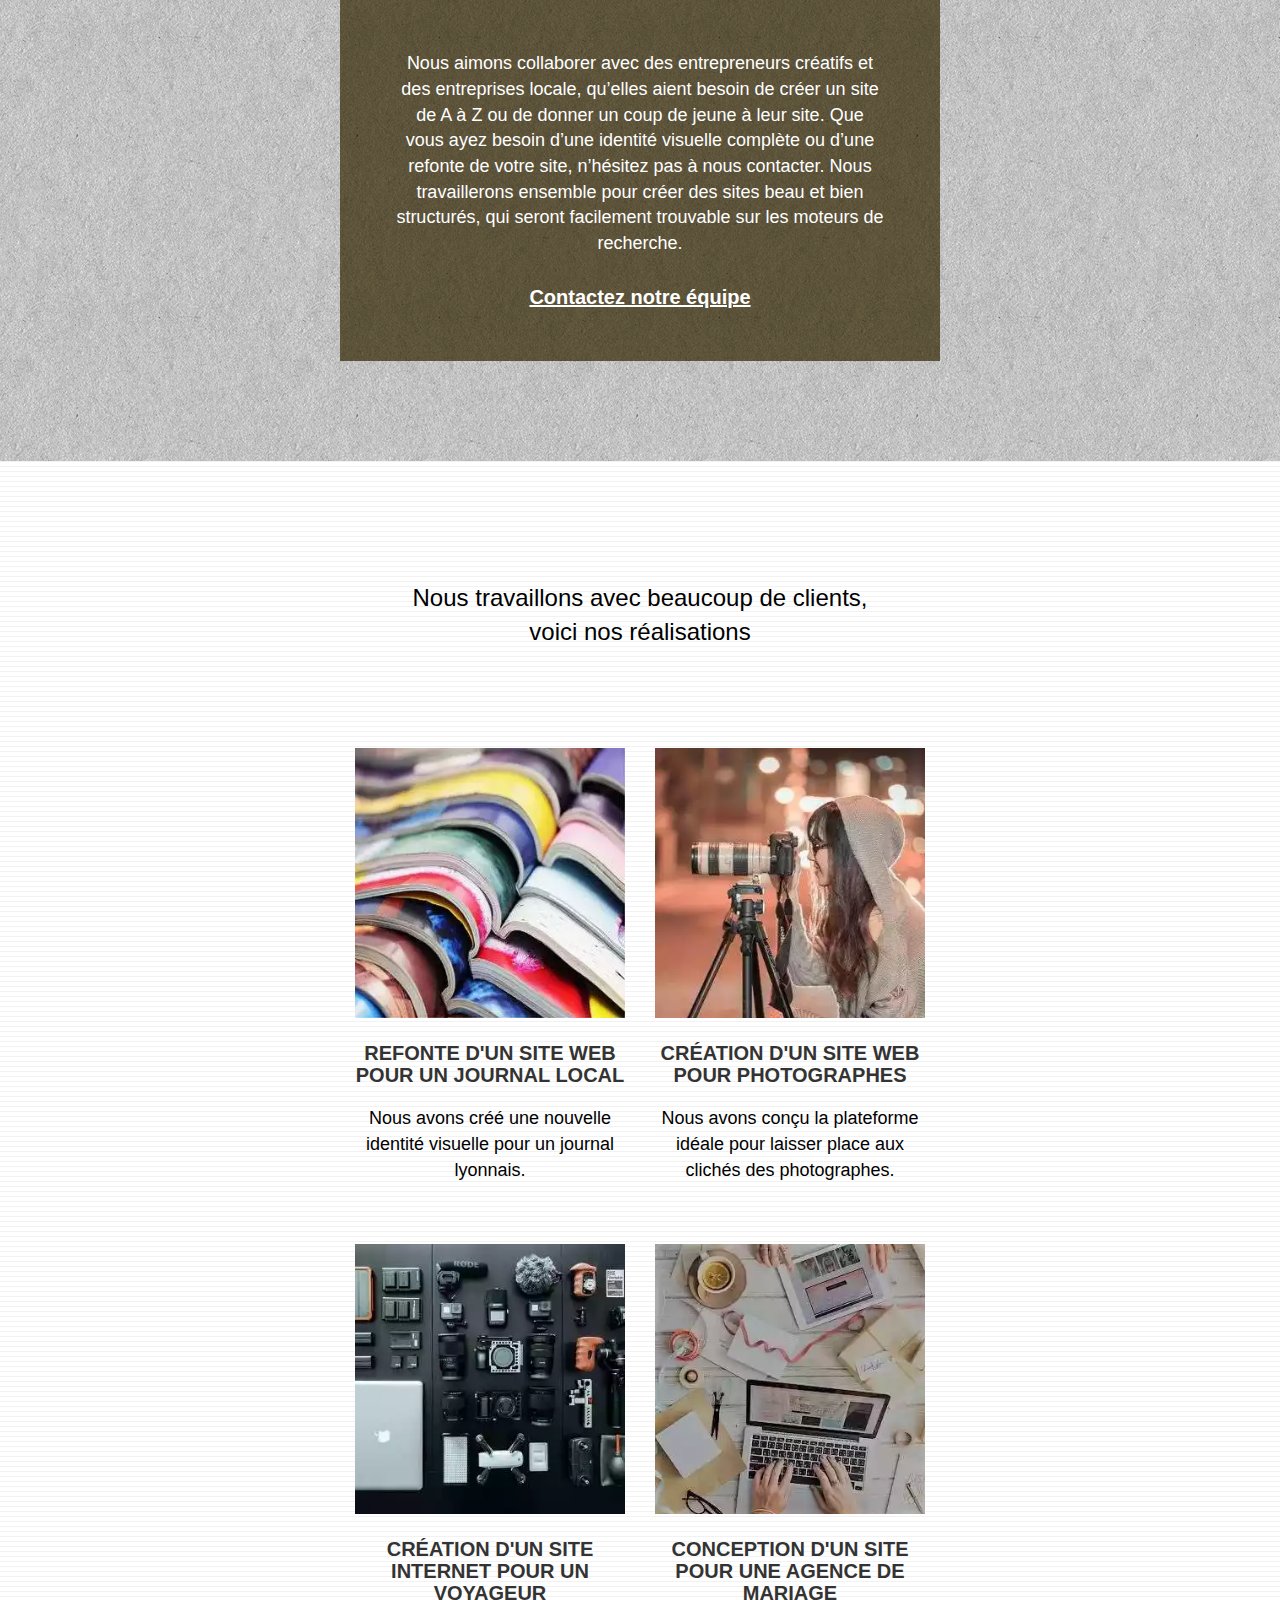
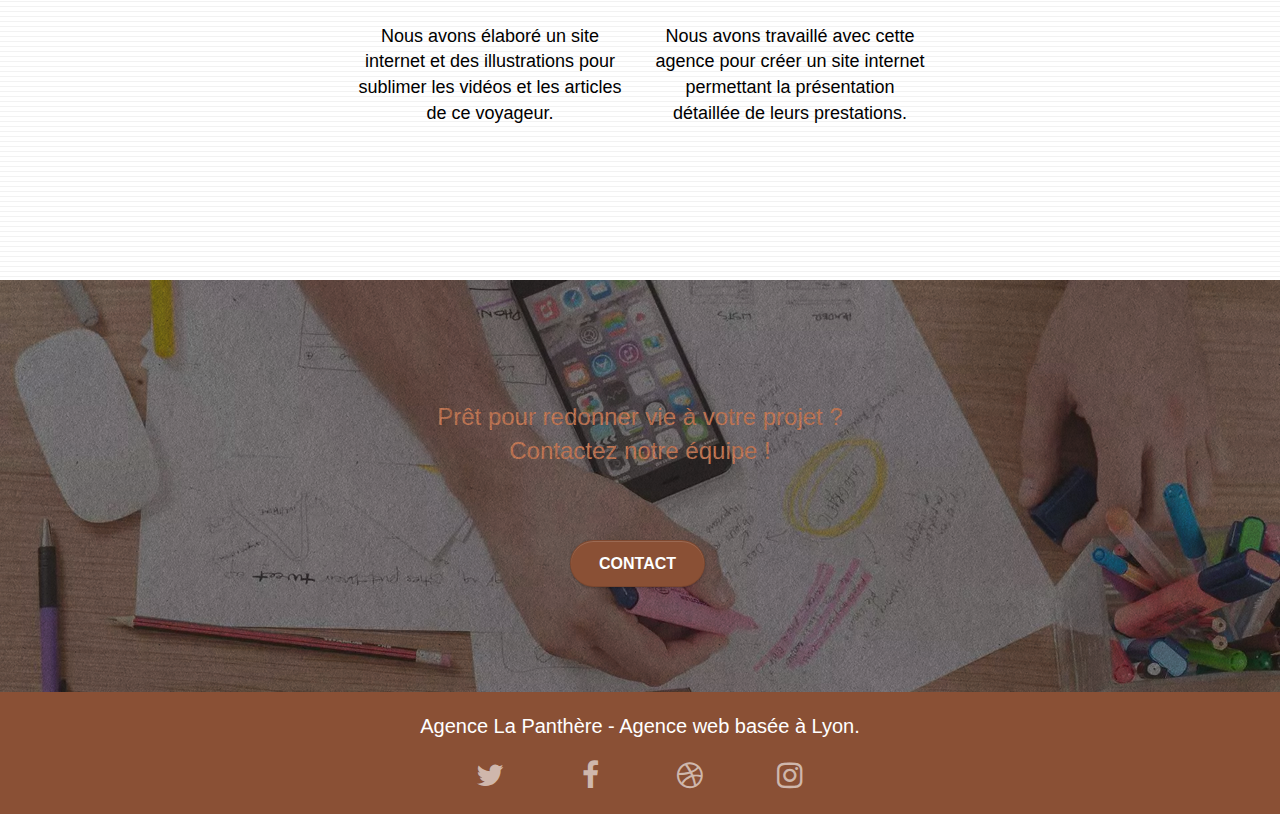
==== commit c3449d77: "remplasement de logo.webp par logo.jpg, index.html" ====
--- a/index.html
+++ b/index.html
@@ -83,7 +83,7 @@
 					<div class="row tight-width-whitespace">
 						<div class="col-sm-12">
 
-							<img src="img/logo.webp" class="center-block image-resize-mode" 
+							<img src="img/logo.jpg" class="center-block image-resize-mode" 
 								alt="Logo La Panthère, agence webdesign Lyon." />
 
 							<h1 class="text-center hero-bloc-text tc-white ">
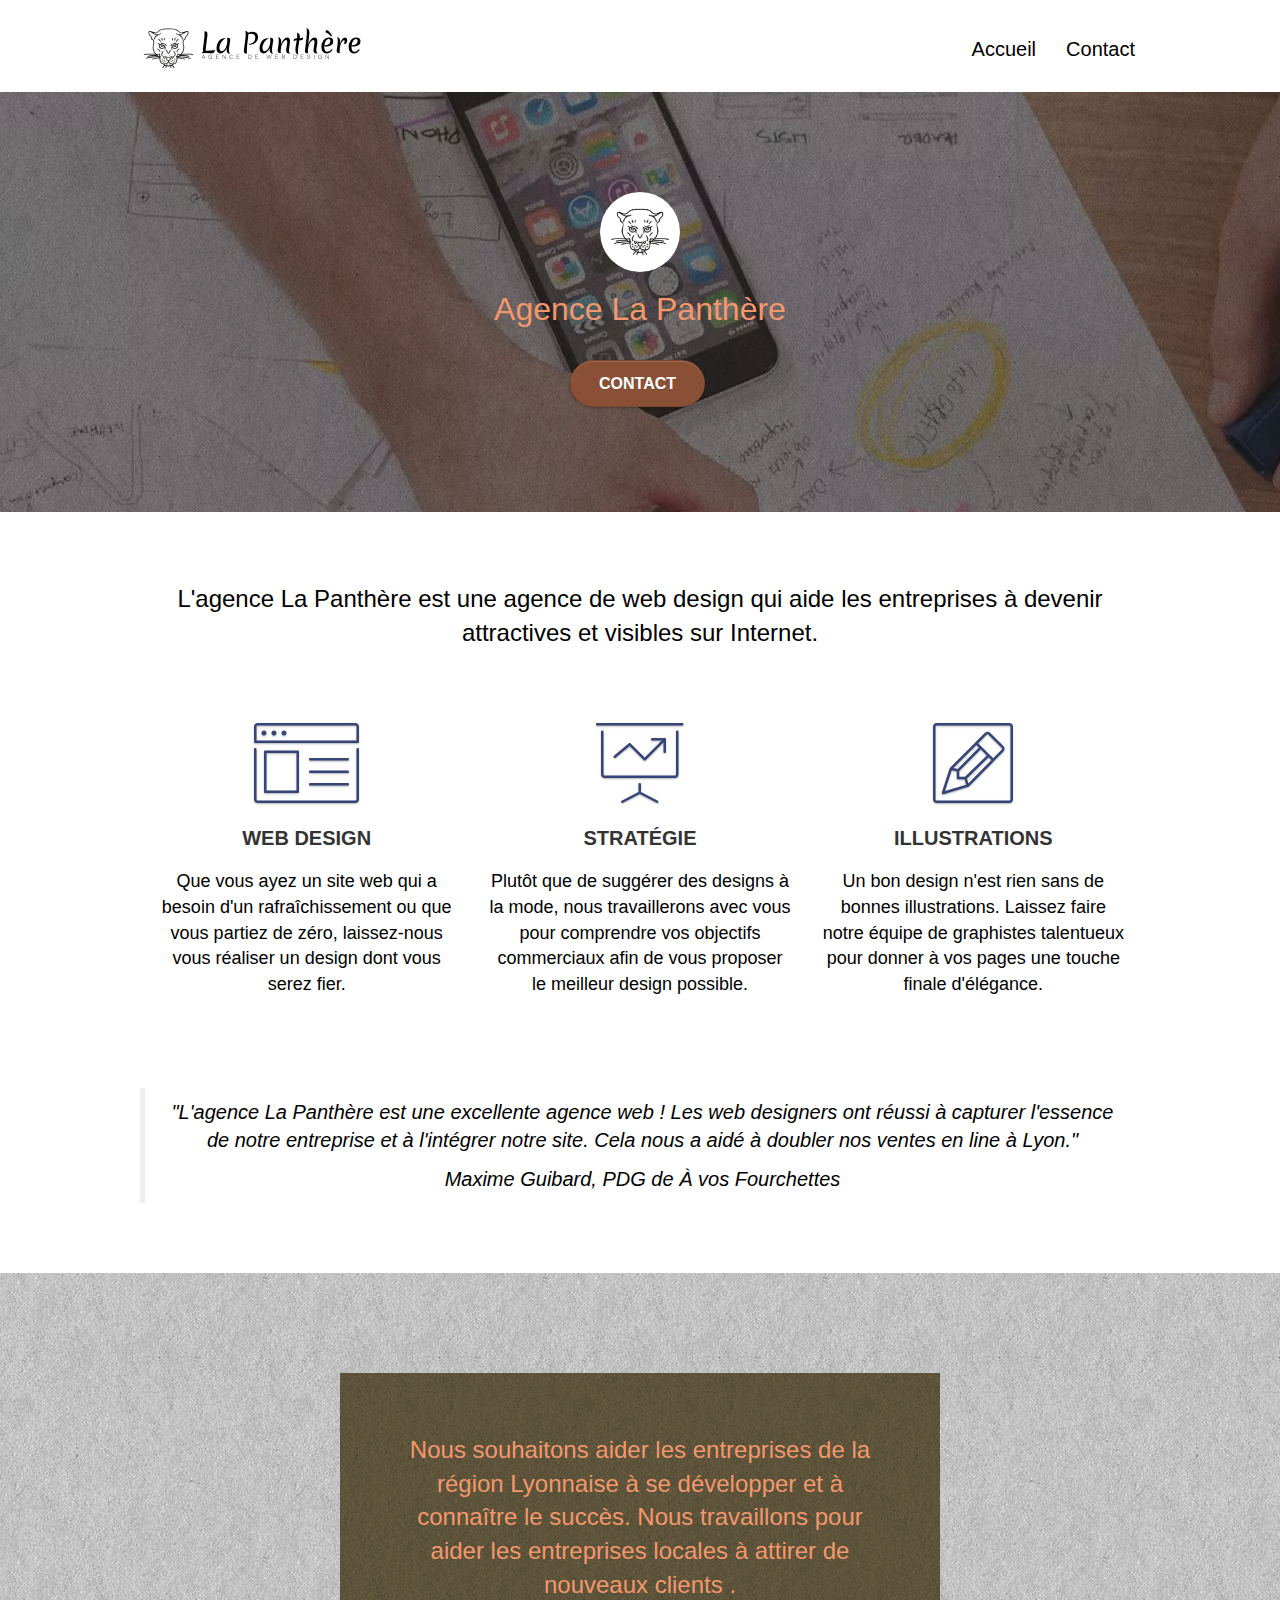
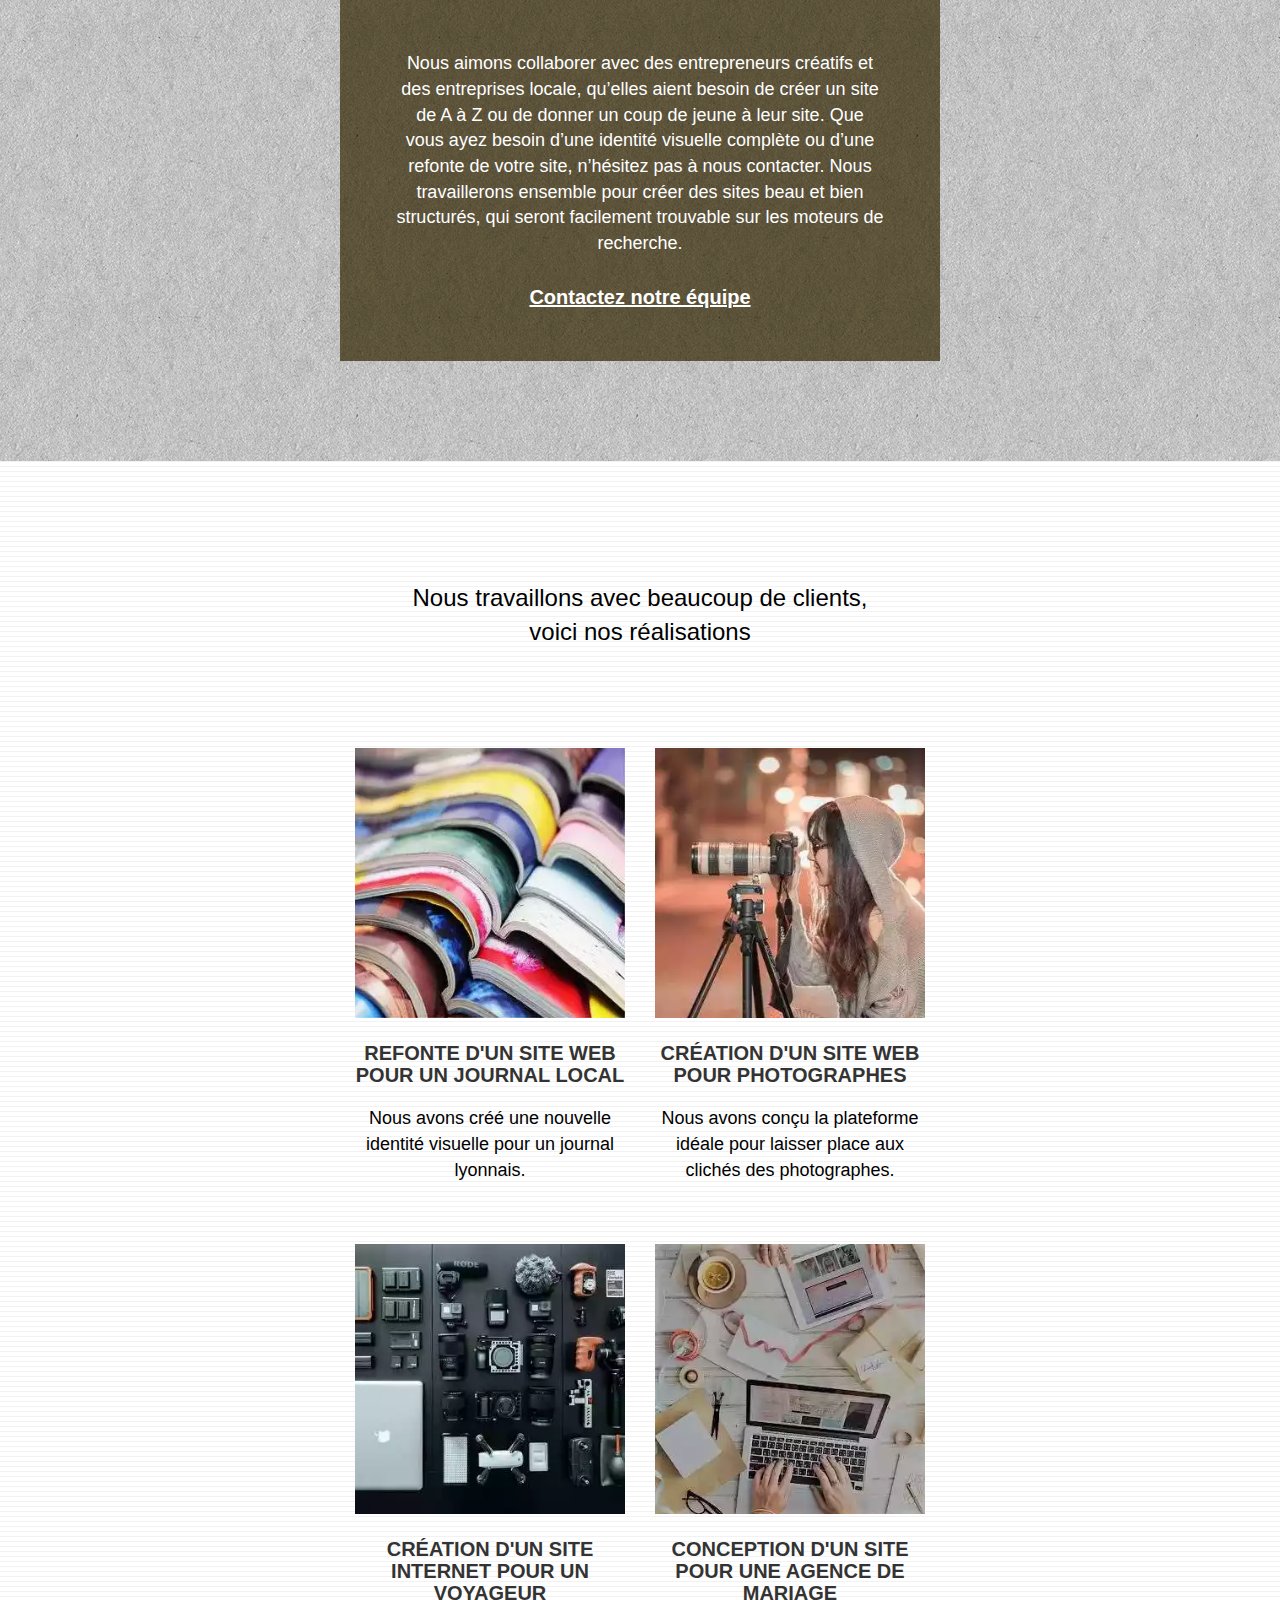
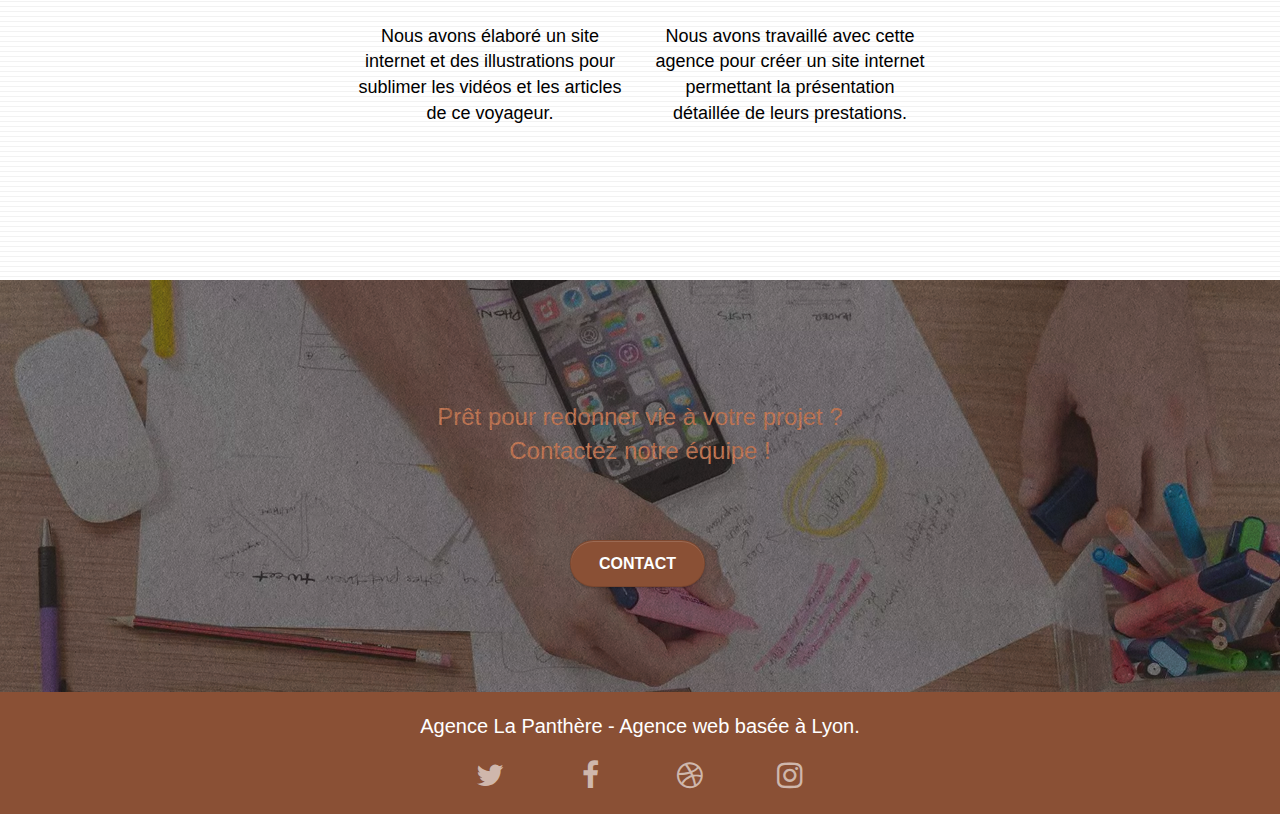
==== commit 0a94fe58: "Modification de l'image logo" ====
--- a/index.html
+++ b/index.html
@@ -83,7 +83,7 @@
 					<div class="row tight-width-whitespace">
 						<div class="col-sm-12">
 
-							<img src="img/logo.jpg" class="center-block image-resize-mode" 
+							<img src="img/logo.webp" class="center-block image-resize-mode" 
 								alt="Logo La Panthère, agence webdesign Lyon." />
 
 							<h1 class="text-center hero-bloc-text tc-white ">
